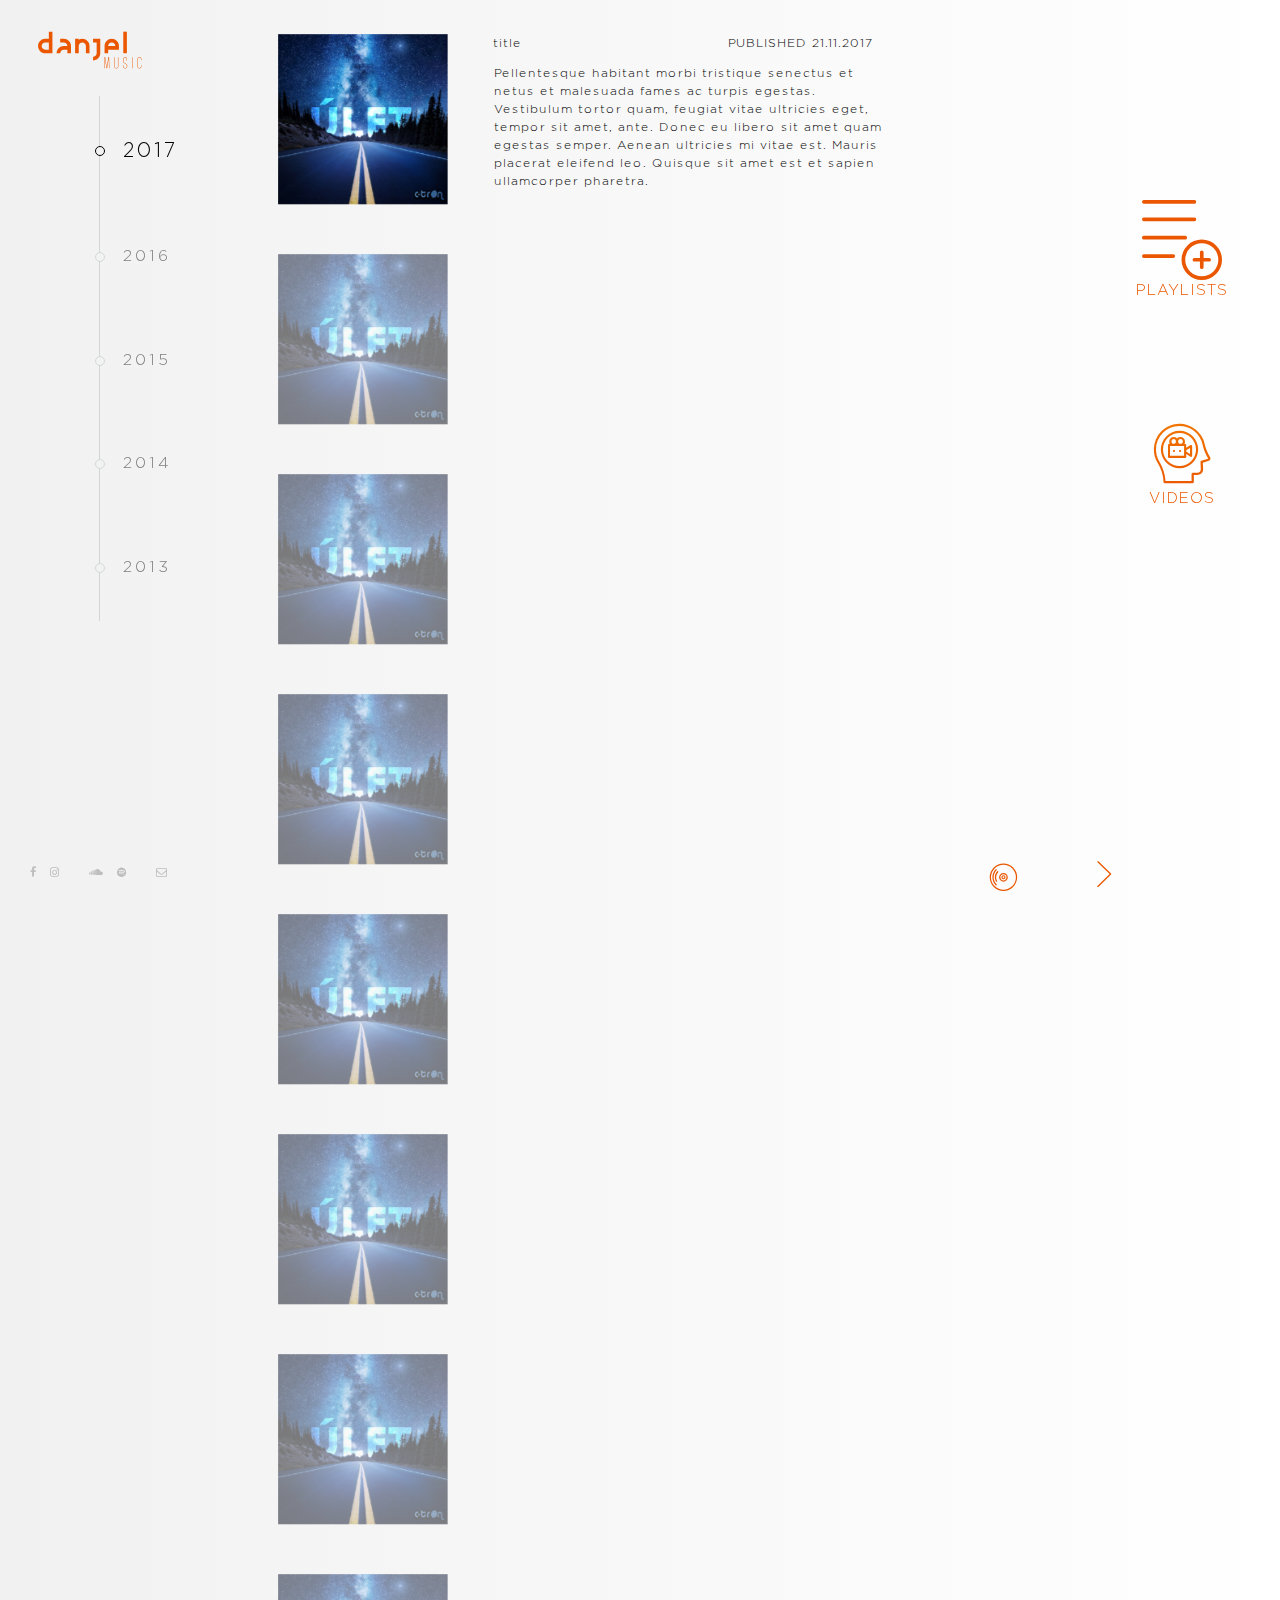
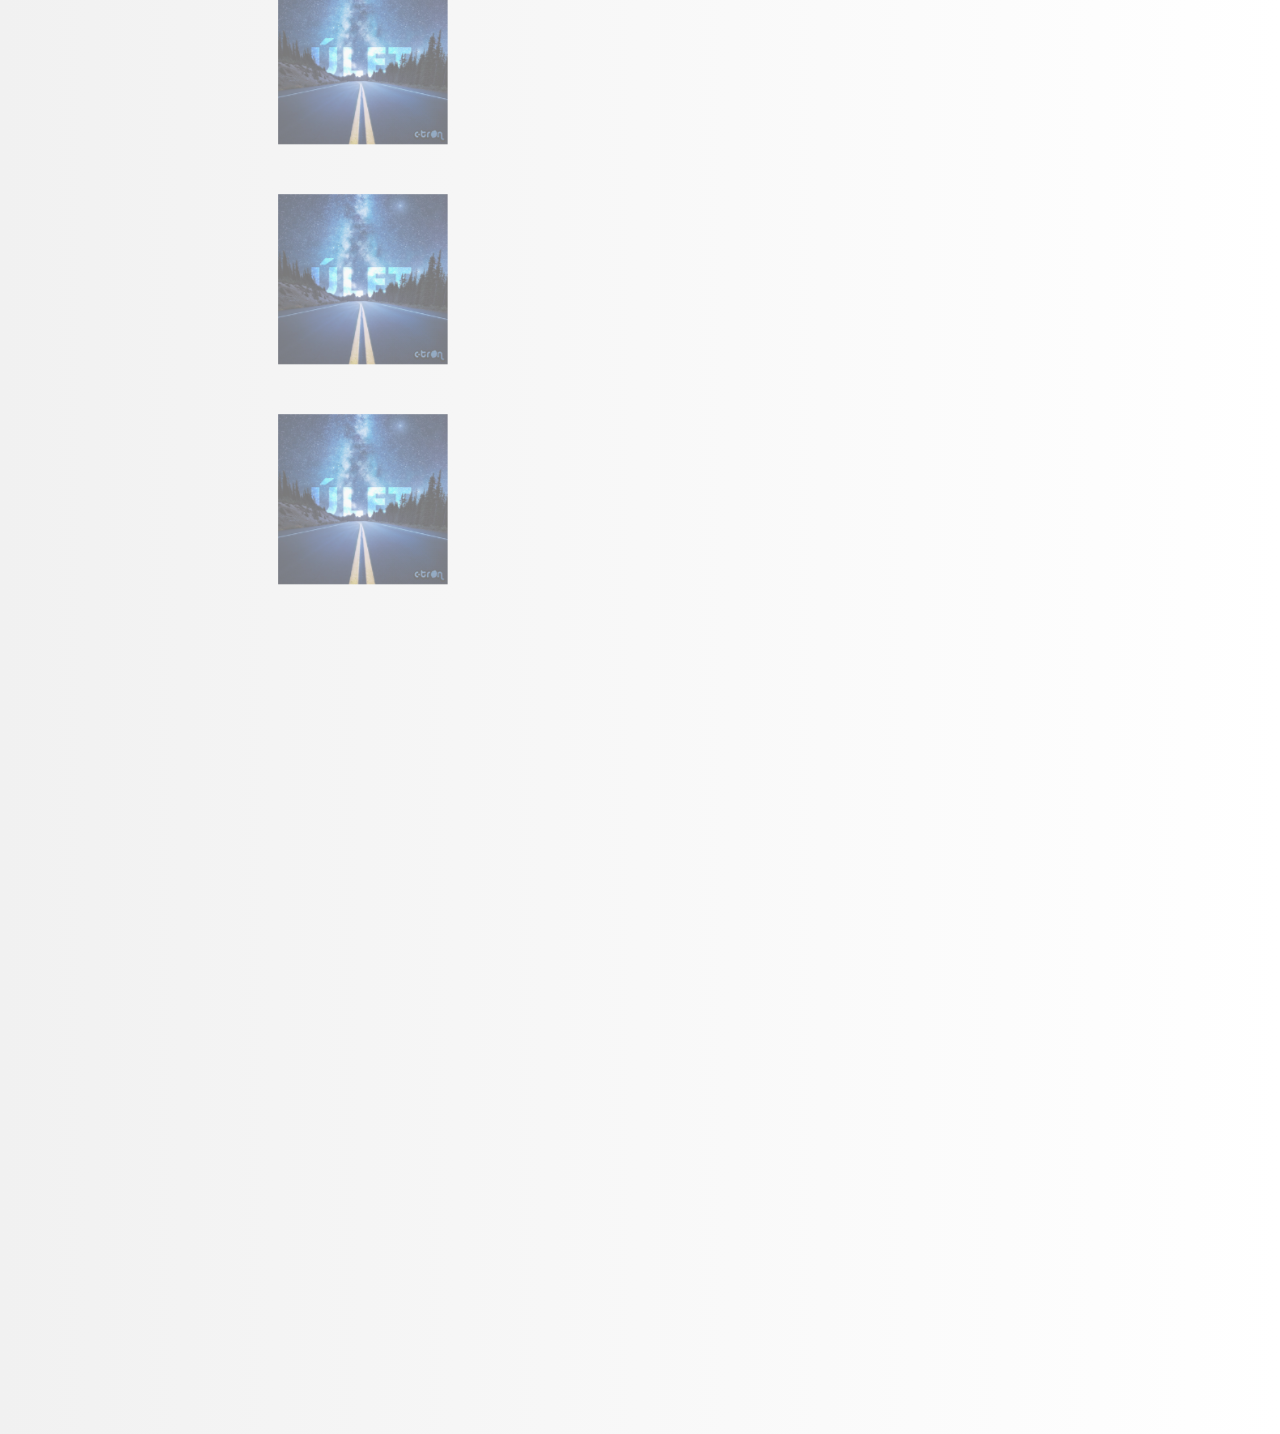
==== index.html @ 7808e1d3 "44. added the 'when you click on text in modal form it select the textArea' to all of the websites m" ====
<html>
<head>
	<meta http-equiv="content-type" content="text/html; charset=utf-8" />
    <title>Danjel</title>
     <!-- Latest compiled and minified CSS -->
    <link rel="stylesheet" href="https://maxcdn.bootstrapcdn.com/bootstrap/3.3.7/css/bootstrap.min.css">

    <!-- Latest compiled JavaScript -->
	<link rel="stylesheet" href="https://jqueryui.com/resources/demos/style.css">
	<link rel="stylesheet" href="client/css/font-awesome-4.7.0/css/font-awesome.min.css">
 	<link rel="stylesheet" href="https://www.w3schools.com/w3css/4/w3.css"> 

	<link rel="stylesheet" href="client/css/style.css">

	
</head>
<body>

  <div class="col-md-2 ">
	  <div class="leftSection">
	  <a href="music_intro.html">
<svg class="logo" version="1.1" id="Layer_1" xmlns="http://www.w3.org/2000/svg" xmlns:xlink="http://www.w3.org/1999/xlink" x="0px" y="0px"
	 viewBox="0 0 630.22 286.75" style="enable-background:new 0 0 630.22 286.75;" xml:space="preserve">
	 <g>
		<path d="M412.6,247.27l-2.04-51.35l-7.92,51.35h-3.43l-7.67-51.35l-1.96,51.35h-2.29l2.29-57.23h3.18l8.16,53.64l8.33-53.64h3.43
			l2.2,57.23H412.6z"/>
	</g>
	<g>
		<path d="M460.36,236.49c0,5.8-3.35,11.43-10.37,11.43c-6.45,0-10.37-5.14-10.37-11.51v-46.29h2.29v46.29
			c0,4.57,2.37,9.39,8.08,9.39c5.96,0,8.16-4.24,8.16-9.31v-46.37h2.2V236.49z"/>
	</g>
	<g>
		<path d="M485.1,236.41v-4.9h2.2v4.9c-0.16,4.9,2.61,9.39,8.33,9.39c5.39,0,8.08-4,8.08-9.23c0-1.63,0-1.96,0-4
			c0-4.73-4.57-6.53-9.23-9.14c-4.65-2.61-9.31-5.63-9.39-10.69c0-2.61,0-8.74,0-11.84c0-6.29,3.18-11.18,9.8-11.18
			c6.04,0,9.47,4.74,9.47,11.02v6.78h-2.2v-6.69c0-4.9-2.04-8.9-7.27-8.9c-4.41,0-7.51,2.94-7.51,8.98c0,3.02,0,9.06,0,11.67
			c0.24,4.57,3.84,6.53,7.84,8.82c5.06,2.86,10.69,5.47,10.69,10.86v4.33c0,6.12-3.27,11.35-10.29,11.35
			C489.42,247.92,485.01,243.35,485.1,236.41z"/>
	</g>
	<g>
		<path d="M530.49,247.27v-57.15h2.29v57.15H530.49z"/>
	</g>
	<g>
		<path d="M557.75,236.33c0,0.57,0-9.63,0-34.94c0-6.37,4.08-11.59,10.45-11.59c6.29,0,10.37,5.14,10.37,11.51v4.57h-2.12
			l-0.08-4.49c0-4.98-2.69-9.39-8-9.39c-4.9,0-8.33,3.51-8.33,9.39c0,2.61,0,2.69,0,34.94c0,4.65,2.78,9.31,8.33,9.31
			c5.47,0,8-4.33,8-9.23v-4.16h2.2v4.16c0,5.63-3.18,11.43-10.2,11.43C561.67,247.84,557.75,242.69,557.75,236.33z"/>
	</g>
</g>
<path d="M86.02,170.1c-10.25,0-18.91-3.54-25.99-10.63c-7.18-7.18-10.77-15.89-10.77-26.14c0-10.15,3.54-18.76,10.63-25.85
	c7.18-7.27,15.89-10.91,26.14-10.91h18.38V59.8h18.38V170.1H86.02z M104.4,151.72v-36.76H86.02c-5.08,0-9.43,1.82-13.07,5.46
	c-3.54,3.64-5.31,7.95-5.31,12.92c0,5.08,1.77,9.43,5.31,13.07c3.64,3.54,7.99,5.31,13.07,5.31H104.4z"/>
<path d="M144.1,170.1c0-10.15,3.59-18.81,10.77-25.99c7.08-7.18,15.75-10.77,25.99-10.77h18.38c0-4.98-1.82-9.29-5.46-12.92
	c-3.64-3.64-7.95-5.46-12.92-5.46h-18.38V96.57h18.38c10.15,0,18.81,3.64,25.99,10.91c7.18,7.09,10.77,15.7,10.77,25.85v36.76
	h-18.38v-18.38h-18.38c-5.08,0-9.43,1.82-13.07,5.46c-3.54,3.64-5.31,7.95-5.31,12.92H144.1z"/>
<path d="M238.96,170.1V96.57h18.38v4.88c5.46-3.25,11.58-4.88,18.38-4.88c10.15,0,18.81,3.64,25.99,10.91
	c7.18,7.09,10.77,15.7,10.77,25.85v36.76H294.1v-36.76c0-4.98-1.82-9.29-5.46-12.92c-3.64-3.64-7.95-5.46-12.92-5.46
	c-5.08,0-9.43,1.82-13.07,5.46c-3.54,3.64-5.31,7.95-5.31,12.92v36.76H238.96z"/>
<path d="M330.87,188.48c4.98,0,9.29-1.82,12.92-5.46c3.64-3.64,5.46-7.95,5.46-12.92v-55.15h-18.38V96.57h36.76v73.53
	c0,10.15-3.64,18.81-10.91,25.99c-7.09,7.18-15.7,10.77-25.85,10.77V188.48z"/>
<path d="M389.67,170.1v-36.76c0-10.15,3.59-18.81,10.77-25.99c7.08-7.18,15.75-10.77,25.99-10.77c10.15,0,18.81,3.64,25.99,10.91
	c7.18,7.09,10.77,15.7,10.77,25.85v18.38h-55.15v18.38H389.67z M444.82,133.33c0-4.98-1.82-9.29-5.46-12.92
	c-3.64-3.64-7.95-5.46-12.92-5.46c-5.08,0-9.43,1.82-13.07,5.46c-3.54,3.64-5.31,7.95-5.31,12.92H444.82z"/>
<path d="M485.52,170.1V59.8h18.38V170.1H485.52z"/>
 
</svg>
</a>


  <ul class="timeline">
	
    <li class="timeline-inverted">
      	<div class="tl-circ selectedYearTimeline"></div>
        <div class="tl-heading">
          	<h3 class="selectedYearTimeline">2017</h3>
        </div>
	</li>

	<li class="timeline-inverted">
      	<div class="tl-circ"></div>
        <div class="tl-heading">
          	<h3>2016</h3>
        </div>
	</li>

	<li class="timeline-inverted">
      	<div class="tl-circ"></div>
        <div class="tl-heading">
          	<h3>2015</h3>
        </div>
	</li>

	<li class="timeline-inverted">
      	<div class="tl-circ"></div>
        <div class="tl-heading">
          	<h3>2014</h3>
        </div>
	</li>

	<li class="timeline-inverted lastTimeline">
      	<div class="tl-circ"></div>
        <div class="tl-heading">
          	<h3>2013</h3>
        </div>
	</li>
</div>

</div>

                          
		
<div class="col-md-8 testingDiv">
	<div class="playlist col-md-12">
		<div class="col-md-2 parent">			
			<div class="child">
				<img class="playlistImg" src="client\css\img\img1.png">
			</div>
		</div>
		<div class="col-md-6 playlistTxt">
			<div class="description">
			<div class=" col-md-6 ">
				<p class="description">title</p>
			</div>
			<div class="date col-md-4 ">
				<p class="description">PUBLISHED 21.11.2017</p>
			</div>
			<div class="col-md-12 about">
				<div  >
					<div class="">
						<p class="description">Pellentesque habitant morbi tristique senectus et netus et malesuada fames ac turpis egestas. Vestibulum tortor quam, feugiat vitae
						ultricies eget, tempor sit amet, ante. Donec eu libero sit amet quam egestas semper. Aenean ultricies mi vitae est. Mauris placerat eleifend leo. Quisque sit amet est et sapien ullamcorper pharetra.
						<iframe id="embed" src="https://open.spotify.com/embed?uri=spotify:user:1164182280:playlist:6N2LvTjVoRi9e1S8OyyUaE&theme=white"width="300"height="380"frameborder="0" allowtransparency="true"></iframe>
				
					</p>
					</div>
				</div>
			</div>
			</div>
		</div>
	</div>

	<div class="playlist col-md-12">
		<div class="col-md-2 parent">
			<div class="child">
				<img class="playlistImg" src="client\css\img\img1.png">
			</div>
		</div>
		<div class="col-md-6 playlistTxt">
			<div class="description">
			<div class=" col-md-6 ">
				<p class="description">title</p>
			</div>
			<div class="date col-md-4 ">
				<p class="description">PUBLISHED 21.11.2017</p>
			</div>
			<div class="col-md-12 about">
				<div  >
					<div class="">
						<p class="description">Pellentesque habitant morbi tristique senectus et netus et malesuada fames ac turpis egestas. Vestibulum tortor quam, feugiat vitae
						ultricies eget, tempor sit amet, ante. Donec eu libero sit amet quam egestas semper. Aenean ultricies mi vitae est. Mauris placerat eleifend leo. Quisque sit amet est et sapien ullamcorper pharetra.</p>
						<iframe src="https://open.spotify.com/embed?uri=spotify:user:1164182280:playlist:6N2LvTjVoRi9e1S8OyyUaE&theme=white"width="300"height="380"frameborder="0" allowtransparency="true"></iframe>
					</div>
				</div>
			</div>
			</div>
		</div>
	</div>

	<div class="playlist col-md-12">
		<div class="col-md-2 parent">
			<div class="child">
				<img class="playlistImg" src="client\css\img\img1.png">
			</div>
		</div>
		<div class="col-md-6 playlistTxt">
			<div class="description">
			<div class=" col-md-6 ">
				<p class="description">title</p>
			</div>
			<div class="date col-md-4 ">
				<p class="description">PUBLISHED 21.11.2017</p>
			</div>
			<div class="col-md-12 about">
				<div  >
					<div class="">
						<p class="description">Pellentesque habitant morbi tristique senectus et netus et malesuada fames ac turpis egestas. Vestibulum tortor quam, feugiat vitae
						ultricies eget, tempor sit amet, ante. Donec eu libero sit amet quam egestas semper. Aenean ultricies mi vitae est. Mauris placerat eleifend leo. Quisque sit amet est et sapien ullamcorper pharetra.</p>
						<iframe src="https://open.spotify.com/embed?uri=spotify:user:1164182280:playlist:6N2LvTjVoRi9e1S8OyyUaE&theme=white"width="300"height="380"frameborder="0" allowtransparency="true"></iframe>
					</div>
				</div>
			</div>
			</div>
		</div>
	</div>

	<div class="playlist col-md-12">
		<div class="col-md-2 parent">
			<div class="child">
				<img class="playlistImg" src="client\css\img\img1.png">
			</div>
		</div>
		<div class="col-md-6 playlistTxt">
			<div class="description">
			<div class=" col-md-6 ">
				<p class="description">title</p>
			</div>
			<div class="date col-md-4 ">
				<p class="description">PUBLISHED 21.11.2017</p>
			</div>
			<div class="col-md-12 about">
				<div  >
					<div class="">
						<p class="description">Pellentesque habitant morbi tristique senectus et netus et malesuada fames ac turpis egestas. Vestibulum tortor quam, feugiat vitae
						ultricies eget, tempor sit amet, ante. Donec eu libero sit amet quam egestas semper. Aenean ultricies mi vitae est. Mauris placerat eleifend leo. Quisque sit amet est et sapien ullamcorper pharetra.</p>
						<iframe src="https://open.spotify.com/embed?uri=spotify:user:1164182280:playlist:6N2LvTjVoRi9e1S8OyyUaE&theme=white"width="300"height="380"frameborder="0" allowtransparency="true"></iframe>
					</div>
				</div>
			</div>
			</div>
		</div>
	</div>

	<div class="playlist col-md-12">
		<div class="col-md-2 parent">
			<div class="child">
				<img class="playlistImg" src="client\css\img\img1.png">
			</div>
		</div>
		<div class="col-md-6 playlistTxt">
			<div class="description">
			<div class=" col-md-6 ">
				<p class="description">title</p>
			</div>
			<div class="date col-md-4 ">
				<p class="description">PUBLISHED 21.11.2017</p>
			</div>
			<div class="col-md-12 about">
				<div  >
					<div class="">
						<p class="description">Pellentesque habitant morbi tristique senectus et netus et malesuada fames ac turpis egestas. Vestibulum tortor quam, feugiat vitae
						ultricies eget, tempor sit amet, ante. Donec eu libero sit amet quam egestas semper. Aenean ultricies mi vitae est. Mauris placerat eleifend leo. Quisque sit amet est et sapien ullamcorper pharetra.</p>
						<iframe src="https://open.spotify.com/embed?uri=spotify:user:1164182280:playlist:6N2LvTjVoRi9e1S8OyyUaE&theme=white"width="300"height="380"frameborder="0" allowtransparency="true"></iframe>
					</div>
				</div>
			</div>
			</div>
		</div>
	</div>

	<div class="playlist col-md-12">
		<div class="col-md-2 parent">
			<div class="child">
				<img class="playlistImg" src="client\css\img\img1.png">
			</div>
		</div>
		<div class="col-md-6 playlistTxt">
			<div class="description">
			<div class=" col-md-6 ">
				<p class="description">title</p>
			</div>
			<div class="date col-md-4 ">
				<p class="description">PUBLISHED 21.11.2017</p>
			</div>
			<div class="col-md-12 about">
				<div  >
					<div class="">
						<p class="description">Pellentesque habitant morbi tristique senectus et netus et malesuada fames ac turpis egestas. Vestibulum tortor quam, feugiat vitae
						ultricies eget, tempor sit amet, ante. Donec eu libero sit amet quam egestas semper. Aenean ultricies mi vitae est. Mauris placerat eleifend leo. Quisque sit amet est et sapien ullamcorper pharetra.</p>
						<iframe src="https://open.spotify.com/embed?uri=spotify:user:1164182280:playlist:6N2LvTjVoRi9e1S8OyyUaE&theme=white"width="300"height="380"frameborder="0" allowtransparency="true"></iframe>
					</div>
				</div>
			</div>
			</div>
		</div>
	</div>

	<div class="playlist col-md-12">
		<div class="col-md-2 parent">
			<div class="child">
				<img class="playlistImg" src="client\css\img\img1.png">
			</div>
		</div>
		<div class="col-md-6 playlistTxt">
			<div class="description">
			<div class=" col-md-6 ">
				<p class="description">title</p>
			</div>
			<div class="date col-md-4 ">
				<p class="description">PUBLISHED 21.11.2017</p>
			</div>
			<div class="col-md-12 about">
				<div  >
					<div class="">
						<p class="description">Pellentesque habitant morbi tristique senectus et netus et malesuada fames ac turpis egestas. Vestibulum tortor quam, feugiat vitae
						ultricies eget, tempor sit amet, ante. Donec eu libero sit amet quam egestas semper. Aenean ultricies mi vitae est. Mauris placerat eleifend leo. Quisque sit amet est et sapien ullamcorper pharetra.</p>
						<iframe src="https://open.spotify.com/embed?uri=spotify:user:1164182280:playlist:6N2LvTjVoRi9e1S8OyyUaE&theme=white"width="300"height="380"frameborder="0" allowtransparency="true"></iframe>
					</div>
				</div>
			</div>
			</div>
		</div>
	</div>

	<div class="playlist col-md-12">
		<div class="col-md-2 parent">
			<div class="child">
				<img class="playlistImg" src="client\css\img\img1.png">
			</div>
		</div>
		<div class="col-md-6 playlistTxt">
			<div class="description">
			<div class=" col-md-6 ">
				<p class="description">title</p>
			</div>
			<div class="date col-md-4 ">
				<p class="description">PUBLISHED 21.11.2017</p>
			</div>
			<div class="col-md-12 about">
				<div  >
					<div class="">
						<p class="description">Pellentesque habitant morbi tristique senectus et netus et malesuada fames ac turpis egestas. Vestibulum tortor quam, feugiat vitae
						ultricies eget, tempor sit amet, ante. Donec eu libero sit amet quam egestas semper. Aenean ultricies mi vitae est. Mauris placerat eleifend leo. Quisque sit amet est et sapien ullamcorper pharetra.</p>
						<iframe src="https://open.spotify.com/embed?uri=spotify:user:1164182280:playlist:6N2LvTjVoRi9e1S8OyyUaE&theme=white"width="300"height="380"frameborder="0" allowtransparency="true"></iframe>
					</div>
				</div>
			</div>
			</div>
		</div>
	</div>

	<div class="playlist col-md-12">
		<div class="col-md-2 parent">
			<div class="child">
				<img class="playlistImg" src="client\css\img\img1.png">
			</div>
		</div>
		<div class="col-md-6 playlistTxt">
			<div class="description">
			<div class=" col-md-6 ">
				<p class="description">title</p>
			</div>
			<div class="date col-md-4 ">
				<p class="description">PUBLISHED 21.11.2017</p>
			</div>
			<div class="col-md-12 about">
				<div  >
					<div class="">
						<p class="description">Pellentesque habitant morbi tristique senectus et netus et malesuada fames ac turpis egestas. Vestibulum tortor quam, feugiat vitae
						ultricies eget, tempor sit amet, ante. Donec eu libero sit amet quam egestas semper. Aenean ultricies mi vitae est. Mauris placerat eleifend leo. Quisque sit amet est et sapien ullamcorper pharetra.</p>
						<iframe src="https://open.spotify.com/embed?uri=spotify:user:1164182280:playlist:6N2LvTjVoRi9e1S8OyyUaE&theme=white"width="300"height="380"frameborder="0" allowtransparency="true"></iframe>
					</div>
				</div>
			</div>
			</div>
		</div>
	</div>

	<div class="playlist col-md-12">
		<div class="col-md-2 parent">
			<div class="child">
				<img class="playlistImg" src="client\css\img\img1.png">
			</div>
		</div>
		<div class="col-md-6 playlistTxt">
			<div class="description">
			<div class=" col-md-6 ">
				<p class="description">title</p>
			</div>
			<div class="date col-md-4 ">
				<p class="description">PUBLISHED 21.11.2017</p>
			</div>
			<div class="col-md-12 about">
				<div  >
					<div class="">
						<p class="description">Pellentesque habitant morbi tristique senectus et netus et malesuada fames ac turpis egestas. Vestibulum tortor quam, feugiat vitae
						ultricies eget, tempor sit amet, ante. Donec eu libero sit amet quam egestas semper. Aenean ultricies mi vitae est. Mauris placerat eleifend leo. Quisque sit amet est et sapien ullamcorper pharetra.</p>
						<iframe src="https://open.spotify.com/embed?uri=spotify:user:1164182280:playlist:6N2LvTjVoRi9e1S8OyyUaE&theme=white"width="300"height="380"frameborder="0" allowtransparency="true"></iframe>
					</div>
				</div>
			</div>
			</div>
		</div>
	</div>
</div>

<!--
		<header>
	<nav>
		<ul>
			<li><a class="active" href="#home">Home</a></li>
			<li><a href="#about">About</a></li>
			<li><a href="#services">Services</a></li>
			<li><a href="#contact">Contact</a></li>
		</ul>
	</nav>
</header>


<div class="content">
	<section id="home">
		<h1 class="go-back"><a href="/sticky-header-change-navigation-active-class-on-page-scroll-with-jquery">Go back to Sticky Header: Change Navigation Active Class on Page Scroll with jQuery</a></h1>
	</section>
	<section id="about"></section>
	<section id="services"></section>
	<section id="contact"></section>
</div>
-->

	<div class="modal fade" id="myModal" role="dialog">
        <div class="modal-dialog">
            <!-- Modal content-->
            <div class="modal-content">
                <button type="button" class="close" data-dismiss="modal">&times;</button>				
                <div class="modal-body">
                    <form name="newYourPlaylistForm" id="newTaskForm" class="w3-container newYourPlaylistForm emailModalForm" method="post" ng-submit="addTask()">
                        <p>
                            <input placeholder="Your name" class="w3-input mainLoginInput" name="newTaskTitle" id="inputTitle" type="text" ng-model="newTask.title" required>
                        </p>
                        <p>     
                            <input placeholder="email address" class="w3-input mainLoginInput" name="newTaskDescription" id="inputDescription" type="text" ng-model="newTask.description" required>
                        </p>
                        <p class="whatKindOfPlaylistPara">
                            What is on your mind?
                        </p>
                        <p>
                            <textarea class="w3-input" name="newFormularDescription" cols="40" rows="3" required></textarea>                 
                        </p>
                        <div class="addAttachmentsDiv">
                            <label for="files" class="btn addAttachments"><span class="plus">+</span> Add attachments:<br><span>...images or files of anything you need to describe your idea</span></label>
                            <input id="files" style="visibility:hidden;" type="file">
						</div>
						<button class="w3-button w3-black w3-round-xxlarge wantMusic submitModalButton" onclick="w3_open()">
							Submit
						</button>
					</form>
                </div>
            </div>
        </div>
    </div>
</div>

<div class="col-md-2 ">


<div class="playlistLogoDivMusicIntro" style="position: fixed;">
  <span class="tooltiptext">choose me</span>
    <a href="index.html">
    <svg class="playlistLogoMusicIntro" id="Layer_1" data-name="Layer 1" xmlns="http://www.w3.org/2000/svg" viewBox="0 0 8.7 8.7"><defs><style>.cls-1{fill-rule:evenodd;}</style></defs><title>playlist</title><path d="M8.7,6.6a2.2,2.2,0,1,0,2.2,2.2A2.2,2.2,0,0,0,8.7,6.6h0Zm0,4a1.8,1.8,0,1,1,1.8-1.8,1.8,1.8,0,0,1-1.8,1.8h0Zm0,0" transform="translate(-2.2 -2.3)"/><path d="M9.5,8.6H8.9V8a0.2,0.2,0,1,0-.4,0V8.6H7.9a0.2,0.2,0,1,0,0,.4H8.5V9.6a0.2,0.2,0,0,0,.4,0V9H9.5a0.2,0.2,0,0,0,0-.4h0Zm0,0" transform="translate(-2.2 -2.3)"/><path class="cls-1" d="M2.4,2.7H7.9a0.2,0.2,0,1,0,0-.4H2.4a0.2,0.2,0,1,0,0,.4h0ZM6.9,6.2H2.4a0.2,0.2,0,0,0,0,.4H6.9a0.2,0.2,0,0,0,0-.4h0Zm1-2H2.4a0.2,0.2,0,1,0,0,.4H7.9a0.2,0.2,0,1,0,0-.4h0Zm-2.4,4H2.4a0.2,0.2,0,0,0,0,.4H5.6a0.2,0.2,0,0,0,0-.4h0Zm0,0" transform="translate(-2.2 -2.3)"/>
    </svg>
    <p class="pTest">PLAYLISTS</p>
    </a>
    
</div>

<div class="videoLogoDivMusicIntro" style="position: fixed; margin-top: 400px">
<p class="iconTest">
    &#xe900
</p>
    <p class="pTest">VIDEOS</p>



	</div>
<!--
<div class="col-md-12 playlistLogoDiv">
		
		<svg class="playlistLogo" id="Layer_1" data-name="Layer 1" xmlns="http://www.w3.org/2000/svg" viewBox="0 0 8.7 8.7"><defs><style>.cls-1{fill-rule:evenodd;}</style></defs><title>playlist</title><path d="M8.7,6.6a2.2,2.2,0,1,0,2.2,2.2A2.2,2.2,0,0,0,8.7,6.6h0Zm0,4a1.8,1.8,0,1,1,1.8-1.8,1.8,1.8,0,0,1-1.8,1.8h0Zm0,0" transform="translate(-2.2 -2.3)"/><path d="M9.5,8.6H8.9V8a0.2,0.2,0,1,0-.4,0V8.6H7.9a0.2,0.2,0,1,0,0,.4H8.5V9.6a0.2,0.2,0,0,0,.4,0V9H9.5a0.2,0.2,0,0,0,0-.4h0Zm0,0" transform="translate(-2.2 -2.3)"/><path class="cls-1" d="M2.4,2.7H7.9a0.2,0.2,0,1,0,0-.4H2.4a0.2,0.2,0,1,0,0,.4h0ZM6.9,6.2H2.4a0.2,0.2,0,0,0,0,.4H6.9a0.2,0.2,0,0,0,0-.4h0Zm1-2H2.4a0.2,0.2,0,1,0,0,.4H7.9a0.2,0.2,0,1,0,0-.4h0Zm-2.4,4H2.4a0.2,0.2,0,0,0,0,.4H5.6a0.2,0.2,0,0,0,0-.4h0Zm0,0" transform="translate(-2.2 -2.3)"/></svg>
</div>


<div class="col-md-12 videoLogoDiv">

<svg class="videoLogo" version="1.1" id="Layer_1" xmlns="http://www.w3.org/2000/svg" xmlns:xlink="http://www.w3.org/1999/xlink" x="0px" y="0px"
	 viewBox="0 0 130.7 128.9" style="enable-background:new 0 0 130.7 128.9;" xml:space="preserve">
<g>
	<g>
		<path d="M115.5,70.8l-0.5-0.9c-4.1-7-7.2-14.9-9.2-23.4c-2.3-10.1-8.1-19.2-16.2-25.6c-8.3-6.6-18.6-10.1-29.2-10
			c-12,0.2-23.4,4.9-31.9,13.5C20,32.9,15.2,44.2,15.1,56.3c-0.1,8.6,2.2,17.1,6.7,24.4c6.3,10.4,10,22,10.6,33.7l0.1,1.4
			c0.1,1.1,0.9,1.9,2,1.9h50.5c1.1,0,2-0.9,2-2v-12.9h5.9c2.8,0,5.4-1.1,7.3-3.1c1.9-2,2.9-4.6,2.9-7.4l-0.5-11.8l10.7-3.4
			c1.3-0.4,2.2-1.3,2.7-2.6C116.3,73.3,116.2,71.9,115.5,70.8L115.5,70.8z M112.1,73.1c0,0.1-0.1,0.2-0.2,0.2l-12.2,3.8
			c-0.9,0.3-1.4,1.1-1.4,2l0.6,13.3c0.1,1.7-0.6,3.3-1.7,4.5c-1.2,1.2-2.8,1.9-4.4,1.9h-7.9c-1.1,0-2,0.9-2,2v12.9H36.2
			c-0.7-12.2-4.5-24.3-11.1-35.1C21,71.9,18.9,64.2,19,56.3c0.1-11,4.5-21.3,12.3-29.1c7.8-7.8,18.1-12.2,29.1-12.3
			c9.7-0.1,19.1,3.1,26.7,9.1c7.4,5.9,12.7,14.2,14.8,23.4c2,8.9,5.3,17.1,9.6,24.5l0.5,0.9C112.1,72.9,112.1,73,112.1,73.1
			L112.1,73.1z M112.1,73.1"/>
	</g>
	<path d="M61.1,23.5c-18.5,0-33.6,15.1-33.6,33.6s15.1,33.6,33.6,33.6s33.6-15.1,33.6-33.6S79.6,23.5,61.1,23.5L61.1,23.5z
		 M61.1,86.7c-16.3,0-29.6-13.3-29.6-29.6c0-16.3,13.3-29.6,29.6-29.6c16.3,0,29.6,13.3,29.6,29.6C90.7,73.5,77.4,86.7,61.1,86.7
		L61.1,86.7z M61.1,86.7"/>
	<path d="M73,53.6v-5c0-1.1-0.9-2-2-2h-1.3c0.7-1.2,1.1-2.5,1.1-3.9c0-4.4-3.6-7.9-7.9-7.9c-2.4,0-4.5,1-5.9,2.7
		c-1.4-1.6-3.6-2.7-5.9-2.7c-4.4,0-7.9,3.5-7.9,7.9c0,1.4,0.4,2.8,1.1,3.9h-1.3c-1.1,0-2,0.9-2,2V70c0,1.1,0.9,2,2,2H71
		c1.1,0,2-0.9,2-2v-5l8.1,4.7c0.3,0.2,0.7,0.3,1,0.3c0.3,0,0.7-0.1,1-0.3c0.6-0.4,1-1,1-1.7V50.6c0-0.7-0.4-1.4-1-1.7
		c-0.6-0.4-1.4-0.4-2,0L73,53.6z M62.8,38.8c2.2,0,3.9,1.8,3.9,3.9c0,2.2-1.8,3.9-3.9,3.9s-3.9-1.8-3.9-3.9
		C58.8,40.5,60.6,38.8,62.8,38.8L62.8,38.8z M50.9,38.8c2.2,0,3.9,1.8,3.9,3.9c0,2.2-1.8,3.9-3.9,3.9c-2.2,0-3.9-1.8-3.9-3.9
		C47,40.5,48.8,38.8,50.9,38.8L50.9,38.8z M69,68H44.7V50.6H69V68z M80.1,64.6L73,60.4v-2.2l7.1-4.1V64.6z M80.1,64.6"/>
	<path d="M51.2,61.3c1.1,0,2-0.9,2-2c0-1.1-0.9-2-2-2c-1.1,0-2,0.9-2,2C49.2,60.4,50.1,61.3,51.2,61.3z M51.2,61.3"/>
	<path d="M62.5,61.3c1.1,0,2-0.9,2-2c0-1.1-0.9-2-2-2c-1.1,0-2,0.9-2,2C60.5,60.4,61.4,61.3,62.5,61.3z M62.5,61.3"/>
</g>

</svg>
<svg height="30" width="200">
  <text x="23" y="10" fill="red">Video</text>
  Sorry, your browser does not support inline SVG.
</svg>
	</div> 
-->

	</div>
<div class="footer navbar-fixed-bottom">
	
<div class="col-md-4" style="margin-right:150px" >
	<div class="socialMediaDivider">
        <a href="https://www.facebook.com/danjel.zone">
            <i class="fa fa-facebook" aria-hidden="true"></i>
        </a>
        <a href="https://www.instagram.com/danjel.zone/">
            <i class="fa fa-instagram" aria-hidden="true"></i>
        </a>
	</div>
	<div class="socialMediaDivider">
        <a href="https://soundcloud.com/danjelzone">
            <i class="fa fa-soundcloud" aria-hidden="true"></i>
        </a>
        <a href="https://open.spotify.com/user/danjel.zone">
            <i class="fa fa-spotify" aria-hidden="true"></i>
        </a>
	</div>
	<div class="socialMediaDivider email">	
        <button class="email" data-toggle="modal" data-target="#myModal">
            <i class="fa fa-envelope-o" aria-hidden="true"></i>
        </button>
	</div>
</div>

<div class="col-md-4 lil " ></div>



	<div class="vinyl col-md-1">
		<svg class="vinylLogo" version="1.1" id="Layer_1" xmlns="http://www.w3.org/2000/svg" xmlns:xlink="http://www.w3.org/1999/xlink" x="0px" y="0px"
		viewBox="0 0 127.5 125.8" style="enable-background:new 0 0 127.5 125.8;" xml:space="preserve">
	<g>
		<path d="M86.9,84.7"/>
		<path d="M41.2,41.1c-9.9,9.9-11.4,25.1-4.7,37l0,0c0.1,0.2,0.2,0.4,0.4,0.6c0.9,0.9,2.3,0.9,3.2,0.1c0.7-0.7,0.8-1.8,0.3-2.7l0,0
			c-5.7-10.3-4.4-23.3,4-31.7c0.9-0.9,0.8-2.3-0.1-3.2C43.4,40.3,42,40.2,41.2,41.1L41.2,41.1z M41.2,41.1"/>
		<path d="M35.4,34c-16,16-16,41.9,0,57.9c0.9,0.9,2.3,0.9,3.2,0c0.9-0.9,0.9-2.3,0-3.2c-14.2-14.2-14.2-37.2,0-51.4
			c0.9-0.9,0.9-2.3,0-3.2C37.8,33.1,36.3,33.1,35.4,34L35.4,34z M35.4,34"/>
		<path d="M74.9,74.2c6.2-6.2,6.2-16.3,0-22.5c-6.2-6.2-16.3-6.2-22.5,0c-6.2,6.2-6.2,16.3,0,22.5C58.6,80.4,68.7,80.4,74.9,74.2
			L74.9,74.2z M55.6,54.9c4.4-4.4,11.6-4.4,16.1,0c4.4,4.4,4.4,11.6,0,16.1c-4.4,4.4-11.6,4.4-16.1,0C51.2,66.5,51.2,59.3,55.6,54.9
			L55.6,54.9z M99,98.3c19.5-19.5,19.5-51.2,0-70.7C79.5,8,47.8,8,28.3,27.6c-19.5,19.5-19.5,51.2,0,70.7
			C47.8,117.8,79.5,117.8,99,98.3L99,98.3z M31.5,30.8C49.3,13,78,13,95.8,30.8c17.8,17.8,17.8,46.5,0,64.3
			c-17.8,17.8-46.5,17.8-64.3,0C13.8,77.3,13.8,48.5,31.5,30.8L31.5,30.8z M31.5,30.8"/>
	</g>
	<g>
		<g>
			<path d="M63.7,70.3c-4.1,0-7.4-3.3-7.4-7.4s3.3-7.4,7.4-7.4s7.4,3.3,7.4,7.4S67.7,70.3,63.7,70.3z M63.7,59.6
				c-1.8,0-3.3,1.5-3.3,3.3s1.5,3.3,3.3,3.3s3.3-1.5,3.3-3.3S65.5,59.6,63.7,59.6z"/>
		</g>
	</g>
	</svg>
	</div>
	<div class="arrow col-md-1">

	<svg class="arrow" version="1.1" id="Layer_1" xmlns="http://www.w3.org/2000/svg" xmlns:xlink="http://www.w3.org/1999/xlink" x="0px" y="0px"
		viewBox="0 0 1088.9 1109.1" style="enable-background:new 0 0 1088.9 1109.1;" xml:space="preserve">
	<g>
		<path d="M345.2,1055c-7,0-14-2.7-19.2-8.1c-10.3-10.6-10-27.5,0.6-37.8l475.2-460.2L330.5,89.5c-10.6-10.3-10.8-27.2-0.5-37.8
			c10.3-10.6,27.2-10.8,37.8-0.5l491,478.6c5.2,5,8.1,12,8.1,19.2c0,7.2-2.9,14.1-8.1,19.2l-495,479.4
			C358.6,1052.5,351.9,1055,345.2,1055z"/>
	</g>
	</svg>
	</div>
	</div>

    <!-- jQuery library -->
    <script src="https://ajax.googleapis.com/ajax/libs/jquery/3.2.1/jquery.min.js"></script>
    <script src="client/bower_components/jquery/dist/jquery.js"></script>
    <script src="client/bower_components/angular/angular.js"></script>
    <script src="client/bower_components/angular-route/angular-route.js"></script>
	<script src="client/bower_components/bootstrap/dist/js/bootstrap.js"></script>
    <script src="client/bower_components/scrollify/jquery.scrollify.js"></script>
	
    
</body>
</html>
<script>
	$(document).ready(function () {
		$(document).scrollTop(0);
		//$(document).on("scroll", onScroll);
		var currentDiv = $('.playlist')[0];
		var currentImg = $(currentDiv).find(".playlistImg");
		var totalHeight = 600;
		$(currentDiv).find("div.description")
			.css({
				// Set height to prevent instant jumpdown when max height is removed
				"height": $(currentDiv).find("div.description").height(),
				"max-height": 9999
			})
			.animate({
				"height": totalHeight
			}, 2000);
		$(currentImg).css('opacity', 1);
		$(currentDiv).find("p.description").removeClass("descriptionPara");
		$(currentDiv).find("p.description").addClass("descHighlited");
	});


	/*window.onclick = function(event) {
		if (!event.target.matches('.playlistImg') && !event.target.matches('#embed') && !event.target.matches('.descHighlited')) {
			$('.playlistImg').each(function () {
				$(".playlist").find(".playlistImg").css('opacity', 0.5);
				$(".playlist").find("div.description").css("height", 60);				
				$(".playlist").find("p.description").addClass("description");
				$(".playlist").find("p.description").removeClass("descHighlited");
				$(".playlist").find("iframe").css("visibility", "hidden");								
				$(this).closest(".playlist").find("div.description").stop( true, true ).animate();
				sectionScrolling = true;
			});
		}
		else {
			 sectionScrolling = false;
		}
	}*/

	$('.playlistImg').each(function () {
		$(this).click(function(e) {
			$('#test').css('opacity', 1);
			console.log($(this).closest(".playlist").find("div.description"));

			totalHeight = 600;
			$(this).closest(".playlist").find("div.description")
				.css({
					// Set height to prevent instant jumpdown when max height is removed
					"height": $(this).closest(".playlist").find("div.description").height(),
					"max-height": 9999
				})
				.animate({
					"height": totalHeight
				}, 2000);
			$(".playlist").find(".playlistImg").css('opacity', 0.5);
			$(".playlist").find("p.description").addClass("description");
			$(".playlist").find("p.description").removeClass("descHighlited");
			$(".playlist").find("div.description").css("height", 600);		
			$(".playlist").find("iframe").css("visibility", "hidden");									

			$(this).css('opacity', 1);		
			$(this).closest(".playlist").find("p.description").removeClass("descriptionPara");
			$(this).closest(".playlist").find("p.description").addClass("descHighlited");
			$(this).closest(".playlist").find("iframe").css("visibility", "visible");									
		});
	});

	// new scroll, the pleb scroll
	window.onscroll = function (e) {  
		var scrollValue = $(window).scrollTop();
		if (scrollValue <= 107) {
			divNumber = Math.floor(scrollValue / 100) + 1; 
		}
		else {
			scrollValue -= 107;
			divNumber = Math.floor(scrollValue / 220) + 2; 			
		}
		console.log("the scroll value =" + scrollValue + " and divNumber = " + divNumber);

		var i = 1;
		$('.playlist').each(function () {
					var currentDiv = $(this);
					var currentImg = $(currentDiv).find(".playlistImg");
					if (i == divNumber) {
						totalHeight = 600;
						if (!isNaN(i)){
							div = i;
						}
						$(this).closest(".playlist").find("div.description")
							.css({
								// Set height to prevent instant jumpdown when max height is removed
								"height": $(this).closest(".playlist").find("div.description").height(),
								"max-height": 9999
							})
							.animate({
								"height": totalHeight
							}, 2000);
						$(currentImg).css('opacity', 1);
						$(currentDiv).find("p.description").removeClass("descriptionPara");
						$(currentDiv).find("p.description").addClass("descHighlited");
						$(currentDiv).find("iframe").css("visibility", "visible");										
					}
					else{
						$(currentImg).css('opacity', 0.5);
						$(currentDiv).find("p.description").addClass("description");
						$(currentDiv).find("p.description").removeClass("descHighlited");
						$(currentDiv).find("div.description").css("height", 60);	
							//console.log("DOKOKOTOVA " + i + " " +$(currentDiv).find("inframe").visibility();						
						$(currentDiv).find("iframe").css("visibility", "hidden");				
						$(this).closest(".playlist").find("div.description").stop( true, true ).animate();
					}
					i++;
				});
		
	} 
	/*var sectionScrolling = true;


				var div = 0; // current div
	
		var scrollTimer, lastScrollFireTime = 0;
				var scrollPosition = 0;
		var scrollDirection = ""; 
		window.addEventListener('wheel', function(event){
			if(event.deltaY < 0){
				//console.log("LAMOOOOOO");
				scrollDirection = "up";
				if (scrollPosition >=0) {
					scrollPosition -=115;
				}
				else {
					scrollPosition = 0
				}
			}
			else {
				scrollDirection = "down";
				if (scrollPosition < document.body.scrollHeight){
					scrollPosition +=115;
				}		
				else {
					scrollPosition = document.body.scrollHeight - 600;
				}
				
			}
			
			console.log("DIV: " + div);
			if (sectionScrolling) {
				
				var i = 0;
				console.log(scrollPosition);
				$('.playlist').each(function () {
					var currentDiv = $(this);
					var currentImg = $(currentDiv).find(".playlistImg");
					if (currentImg.offset().top - 100 <= scrollPosition && currentImg.offset().top + currentImg.height() - 60 > scrollPosition) {
						totalHeight = 600;
						if (!isNaN(i)){
							div = i;
						}
						$(this).closest(".playlist").find("div.description")
							.css({
								// Set height to prevent instant jumpdown when max height is removed
								"height": $(this).closest(".playlist").find("div.description").height(),
								"max-height": 9999
							})
							.animate({
								"height": totalHeight
							}, 2000);
						$(currentImg).css('opacity', 1);
						$(currentDiv).find("p.description").removeClass("descriptionPara");
						$(currentDiv).find("p.description").addClass("descHighlited");
						$(currentDiv).find("iframe").css("visibility", "visible");										
					}
					else{
						$(currentImg).css('opacity', 0.5);
						$(currentDiv).find("p.description").addClass("description");
						$(currentDiv).find("p.description").removeClass("descHighlited");
						$(currentDiv).find("div.description").css("height", 60);	
							//console.log("DOKOKOTOVA " + i + " " +$(currentDiv).find("inframe").visibility();						
						$(currentDiv).find("iframe").css("visibility", "hidden");				
						$(this).closest(".playlist").find("div.description").stop( true, true ).animate();
					}
					i++;
				});
			}
		});*/

	$('.whatKindOfPlaylistPara').click(function () {
		$("[name=newFormularDescription]").focus();
	});
</script>
---- client/css/style.css ----
/*timeline css*/
body {
    background: -webkit-linear-gradient(left, #f1f1f1 , #ffffff); /* For Safari 5.1 to 6.0 */
    background: -o-linear-gradient(right, #f1f1f1 , #ffffff); /* For Opera 11.1 to 12.0 */
    background: -moz-linear-gradient(right, #f1f1f1 , #ffffff); /* For Firefox 3.6 to 15 */
    background: linear-gradient(to right, #f1f1f1 , #ffffff); /* Standard syntax (must be last) */
}

@font-face {
	font-family: 'Gotham-light';
	src: url('fonts/Gotham-light/GothamLight.eot');	
	src: local('fonts/Gotham-light/GothamLight'), url('fonts/Gotham-light/GothamLight.woff') format('woff'), url('fonts/Gotham-light/GothamLight.ttf') format('truetype');
}

@font-face {
	font-family: 'Gotham-bold';
	src: url('fonts/Gotham-bold/gothambold1.eot');
	src: local('fonts/Gotham-bold/gothambold1'), url('fonts/Gotham-bold/gothambold1.woff') format('woff'), url('fonts/Gotham-bold/gothambold1.ttf') format('truetype');
}

@font-face {
	font-family: 'Gotham-book';
	src: url('fonts/Gotham-book/GothamBook.eot');
	src: local('fonts/Gotham-book/GothamBook'), url('fonts/Gotham-book/GothamBook.woff') format('woff'), url('fonts/Gotham-book/GothamBook.ttf') format('truetype');
}

@font-face {
	font-family: 'testing';
	src: url('fonts/fonts/icomoon.eot');
	src: local('fonts/fonts/icomoon'), url('fonts/fonts/icomoon.woff') format('woff'), url('fonts/fonts/icomoon.tff') format('truetype');
}

img { border: 0; max-width: 100%; }

.page-header h1 {
  font-size: 3.26em;
  text-align: center;
  color: #efefef;
  text-shadow: 1px 1px 0 #000;
}

/** timeline box structure **/
.timeline {
  	list-style: none;
  	padding: 50px 0 0px;
	position: fixed;
	margin-left: 8px;
}

i {
	margin-right: 10px;
}

.timeline:before {
	top: 0;
	bottom: 0;
	position: absolute;
	content: " ";
	width: 1px;
	background-color: #d3d7d4;
	left: 50%;
	margin-left: -1.5px;
}

.tldate {
	display: block;
	width: 200px;
	background: #414141;
	border: 3px solid #212121;
	color: #ededed;
	margin: 0 auto;
	padding: 3px 0;
	font-weight: bold;
	text-align: center;
	-webkit-box-shadow: 0 0 11px rgba(0,0,0,0.35);
}

.timeline li {
  	position: relative;
	margin-bottom: 80px;
}

.timeline li:before, .timeline li:after {
  content: " ";
  display: table;
}
.timeline li:after {
  clear: both;
}
.timeline li:before, .timeline li:after {
  content: " ";
  display: table;
}

.lastTimeline {
	margin-bottom: 35px!important;
}

h3.selectedYearTimeline {
	font-size: 20px!important;
	color: black!important;
	margin-top: -6px!important;
}

div.selectedYearTimeline{
	border-color: black!important;
}

/** timeline panels **/
.timeline li .timeline-panel {
  width: 46%;
  float: left;
  background: #fff;
  border: 1px solid #d4d4d4;
  padding: 20px;
  position: relative;
  -webkit-border-radius: 8px;
  -moz-border-radius: 8px;
  border-radius: 8px;
  -webkit-box-shadow: 0 1px 6px rgba(0, 0, 0, 0.15);
  -moz-box-shadow: 0 1px 6px rgba(0, 0, 0, 0.15);
  box-shadow: 0 1px 6px rgba(0, 0, 0, 0.15);
}

/** panel arrows **/
.timeline li .timeline-panel:before {
  position: absolute;
  top: 26px;
  right: -15px;
  display: inline-block;
  border-top: 15px solid transparent;
  border-left: 15px solid #ccc;
  border-right: 0 solid #ccc;
  border-bottom: 15px solid transparent;
  content: " ";
}

.timeline li .timeline-panel:after {
  position: absolute;
  top: 27px;
  right: -14px;
  display: inline-block;
  border-top: 14px solid transparent;
  border-left: 14px solid #fff;
  border-right: 0 solid #fff;
  border-bottom: 14px solid transparent;
  content: " ";
}
.timeline li .timeline-panel.noarrow:before, .timeline li .timeline-panel.noarrow:after {
  top:0;
  right:0;
  display: none;
  border: 0;
}

.timeline li.timeline-inverted .timeline-panel {
  	float: right;
}

.timeline li.timeline-inverted .timeline-panel:before {
	border-left-width: 0;
	border-right-width: 15px;
	left: -15px;
	right: auto;
}

.timeline li.timeline-inverted .timeline-panel:after {
  border-left-width: 0;
  border-right-width: 14px;
  left: -14px;
  right: auto;
}


/** timeline circle icons **/
.timeline li .tl-circ {
	position: absolute;
	left: 50%;
	text-align: center;
	background: #F2F2F2;
	color: #fff;
	width: 10px;
	height: 10px;
	line-height: 35px;
	margin-left: -6px;
	border: 1px solid #D3D7D4;
	border-top-right-radius: 50%;
	border-top-left-radius: 50%;
	border-bottom-right-radius: 50%;
	border-bottom-left-radius: 50%;
	z-index: 99999;
}


/** timeline content **/

.tl-heading h3 {
  	color: grey;
  	padding-left: 100px;
  	margin-top: -4px;
	font-family: "Gotham-light";	  
	font-size: 16px;
}

.tl-body p, .tl-body ul {
  margin-bottom: 0;
}

.tl-body > p + p {
  margin-top: 5px;
}

/** media queries **/
@media (max-width: 991px) {
  .timeline li .timeline-panel {
    width: 44%;
  }
}

@media (max-width: 700px) {
  .page-header h1 { font-size: 1.8em; }
  
  ul.timeline:before {
    left: 40px;
  }
  
  .tldate { width: 140px; }

  ul.timeline li .timeline-panel {
    width: calc(100% - 90px);
    width: -moz-calc(100% - 90px);
    width: -webkit-calc(100% - 90px);
  }

  ul.timeline li .tl-circ {
    top: 22px;
    left: 22px;
    margin-left: 0;

  }
  ul.timeline > li > .tldate {
    margin: 0;
  }

  ul.timeline > li > .timeline-panel {
    float: right;
  }

  ul.timeline > li > .timeline-panel:before {
    border-left-width: 0;
    border-right-width: 15px;
    left: -15px;
    right: auto;
  }

  ul.timeline > li > .timeline-panel:after {
    border-left-width: 0;
    border-right-width: 14px;
    left: -14px;
    right: auto;
  }
}


/*my css*/

p {
  color: black;
}

.test {
	margin-top: 1800px;
}

.playlistImg {
	width: 100%!important;
	height: auto;
	opacity: 0.5;
	cursor: pointer;
}

.playlistTxt {
	height: 150px;
	width: 450px;
	font-family: "Gotham-light";
	letter-spacing: 1px;	
	font-size: 12px;
}

.date {
	width: 200px;
    text-align: right;
}

.col-md-12 {
	padding-left: 0px!important;
}

div.description {
	height:60px;
}

.description {
	max-height: 0px;
	height: 0px;
	overflow: hidden;
	text-overflow: ellipsis; 
	margin-bottom: 30px;
}

.descHighlited {
	max-height: 400px;
	overflow: visible;
	text-overflow: normal; 
}

.playlist {
	height: 220px;
}


.parent {
	height: 200px;
	width: 200px;
	margin-left: -50px;
}

.child {
  background-image: url("images/city.jpg");
  background-position: center;
  background-size: cover;
  transition: all .5s;
}

.child:hover {
  transform: scale(1.1);
}

.thumbnail {
	margin-bottom: 0px;
}

#test {
    opacity: 0;
    -webkit-transition: all 2s ease-in-out;
    -moz-transition: all 2s ease-in-out;
    -ms-transition: all 2s ease-in-out;
    -o-transition: all 2s ease-in-out;
    transition: all 2s ease-in-out;
}

.testingDiv {
	margin-top: 34px;
	padding-left: 100px;
	height: 3000px;
}


.logo {
	width: 150;
	height: 56.02px;
	margin-top: 20px;
}

svg {
  display: block;
  margin: 0 auto 20px;
  fill: #ea5700;
}

div.about {
	margin-left: 16px;
}

iframe {
	margin-left: 40px;
}

/*.description .read-more { 
  position: absolute; 
  bottom: 0; 
  left: 0;
  width: 100%; 
  text-align: center; 
  margin: 0; padding: 30px 0; 
	
   "transparent" only works here because == rgba(0,0,0,0) 
}*/

 /*test */

		html, body { margin: 0; padding: 0; width: 100%; height: 100%;}
		header {
			position: fixed;
            top: 0;
			width: 100%;
			height: 80px;
			background: #fff;
		}
		nav {
			width: 960px;
			height: 80px;
			margin: 0 auto;
		}
		nav ul {
			margin: 20px 0 0;
		}
		nav ul li {
			display: inline-block;
			margin: 0 30px 0 0;
		}
 
		a { color: #4D4D4D;  font-family: sans-serif; text-transform: uppercase; text-decoration: none;  }
		.active { color: #2dbccb; }
 
		.content {
			 width: 100%; height: 150px; 
			  margin-top: 80px;
			}
		.content > section { width: 100%; height: 100%; }
 
		#home { background: #2dbccb; }
		#about { background: #f6c362; }
		#services { background-color: #eb7e7f; }
		#contact { background-color: #415c71; }
		

/* Categories Website */

img.categories {
	width: 100%; 
	height: auto;
	margin-right: 50px;
	margin-bottom: 150px;
	margin-top: 30px;
	cursor: pointer;
		
}

.img-with-text {
	width: 160px;
	height: 160px;
}

.img-with-text2 {
	width: 90%;
	height: auto;
	text-align:center;
	
}

.img-with-text img {
	display:block;
	margin: 0!important;
}

div.categories {
	margin-top: 100px;
}

div.leftSection {
	margin-right: 30px;
	position: fixed;
}

p.descriptionCategories {
	margin-bottom: 30px;
	font-family: "Gotham-light";
	letter-spacing: 1px;	
	font-size: 12px;	
}





.img-with-text img {
    display: block;
	margin: 0 auto;
}

.playlistLogo {
	width: 60%!important;
	height: 60%;
	padding-top: 20px;
	margin-left: 30px;
	fill: white;
}

.videoLogo {
	width: 50%!important;
	max-height: 120px;
	margin-top: 50px;
	float:left;
	display: block;
	margin-bottom: 0px;
}

.videoLogoDiv {
	text-align:center;
	
}

.videoLogoDiv svg{
    display: block;
	
}


.playlistLogoDiv {
	width: 110px;
	height: 110px;
	margin-top: 160px;
	border-radius: 25px;
	 background: -webkit-linear-gradient(left, #ea5700 , #f17700); /* For Safari 5.1 to 6.0 */
    background: -o-linear-gradient(right, #ea5700 , #f17700); /* For Opera 11.1 to 12.0 */
    background: -moz-linear-gradient(right, #ea5700 , #f17700); /* For Firefox 3.6 to 15 */
    background: linear-gradient(to right, #ea5700 , #f17700); /* Standard syntax (must be last) */
}

h4.categories{
	font-family: "Gotham-light";
	
}

h3 {
	font-family: "Gotham-bold";	
	letter-spacing: 3px;	
}

svg.vinylLogo {
	width: auto;
	height: auto; 	
	max-width: 50%;
	bottom: 0;
}

svg.arrow {
	width: auto;
	height: auto; 
	max-width: 40%; 
	bottom: 0;
}

div.lil {
	height: auto;
	bottom: 0;
	margin-right: -50px;
}

div.arrow{
	max-width: 100px;
	height: auto;
}

div.vinyl {
	max-width: 100px;
	height: auto;
}

.childLogos {
  	transition: all .5s;
	padding-right: 0px;
	padding-left: 0px;
	width: 23%;
	margin-right: 56px;
	margin-bottom: 40px;
}

.childLogos:hover {
  opacity: 0.8;
}

.footer {
  bottom: 0;
  width: 100%;
  /* Set the fixed height of the footer here */
  height: 40px;
}

.divider {
	width: 10%;
	height: 100%;
	max-height: 800px;
}

/* Your playlist */

input {
	background: transparent;
	margin-bottom: 40px;
	font-family: "Gotham-light";
	color: #3c3c3c;
	letter-spacing: 1px;	
	font-size: 12px;						
}

.w3-container {
	padding: 0px 0px 0px 0px;
}

.yourPlaylistPara {
	color: #3c3c3c;
	font-family: "Gotham-light";
	font-size: 12px;
	padding-left: 7px;
}

h3 span {
	font-family: "Gotham-bold"!important;	
	color: #ed6c1e;	
}

.newYourPlaylistForm {
	margin-top: 50px;
}



.addAttachments {
	font-size: 15px;	
	text-align: left;
}

div.addAttachmentsDiv {
	margin-left: -6px;
}

label {
	font-family: "Gotham-light";	
	color: #3c3c3c;
	letter-spacing: 1px;		
}

label span {
	font-size: 12px;
	letter-spacing: 1px;		
}

h3.yourPlaylistHeader {
	font-family: "Gotham-book";	
	letter-spacing: 3px;
	padding-left: 7px;	
}

i {
	color: #bebebe;
}

.mainLoginInput::-webkit-input-placeholder {
	font-family: "Gotham-light";
	letter-spacing: 1px;			
}

.mainLoginInput:-ms-input-placeholder {
	font-family: "Gotham-light";	
	letter-spacing: 1px;	
}

.mainLoginInput:-moz-placeholder {
	font-family: "Gotham-light";
	letter-spacing: 1px;	
}

.mainLoginInput::-moz-placeholder {
	font-family: "Gotham-light";	
	letter-spacing: 1px;	
}

input placeholder {
	font-family: "Gotham-light";	
	color: #3c3c3c;	
	letter-spacing: 1px;		
}

p {
	letter-spacing: 1px;	
}

.whatKindOfPlaylistPara {
	font-size: 15px;
	color: #3c3c3c!important;	
	font-family: "Gotham-light";
	letter-spacing: 1px;
	padding-left: 7px;							
}

span.plus {
	font-size: 20px;
}

textarea {
	background: transparent;	
	resize: none;
	color: #3c3c3c;	
	font-family: "Gotham-light";
	letter-spacing: 1px;	
	font-size: 12px;			
}

/* music intro */

body.intro {
  background: red; /* For browsers that do not support gradients */
  background: -webkit-linear-gradient(left top, #dd5600, #fab700); /* For Safari 5.1 to 6.0 */
  background: -o-linear-gradient(bottom right, #dd5600, #fab700); /* For Opera 11.1 to 12.0 */
  background: -moz-linear-gradient(bottom right, #dd5600, #fab700); /* For Firefox 3.6 to 15 */
  background: linear-gradient(to bottom right, #dd5600, #fab700); /* Standard syntax */
}

.headphonesIcon {
	width: 100px;
	height: 100px;
	fill: white;
	margin-top: 250px;
}

button.wantMusic {
 	background: red; /* For browsers that do not support gradients */	
	background: -webkit-linear-gradient(left, #ea5700 , #f17700); /* For Safari 5.1 to 6.0 */
    background: -o-linear-gradient(right, #ea5700 , #f17700); /* For Opera 11.1 to 12.0 */
    background: -moz-linear-gradient(right, #ea5700 , #f17700); /* For Firefox 3.6 to 15 */
    background: linear-gradient(to right, #ea5700 , #f17700); /* Standard */
	color: white;
	font-family: "Gotham-bold";
	letter-spacing: 1px;
	font-size: 15px;

}

    .main-container {
      float: left;
      position: relative;
      left: 50%;
    }
    .fixer-container {
      float: left;
      position: relative;
      left: -50%;
	}
	
#mySidebar {
	left: -300px;
	display:block;
}

div.musicIntro {
	text-align: center;
	color: white!important;
	margin-top: -20px;
}

p.musicIntro {
	text-align: center;
	color: white!important;
	font-family: "Gotham-book";
	letter-spacing: 1px;
	font-size: 15px;
}

.theBiggie {
	width: 0;
	left: -300px;
	display: block;
	background: linear-gradient(90deg, white 50%, transparent 50%);
	border: none!Important;
}

* { margin: 0; padding: 0;}
/*
a { 
  position: absolute;
  top: 0;
  left: 0;
  height: 100vh;
  width: 100%;
  display: block;
}

a:first-child {
  -webkit-clip-path: polygon(0 0, 0 100vh, 100% 100vh);
  clip-path: polygon(0 0, 0 100vh, 100% 100vh);
  background: #d6d6d6;
}

a:last-child {
  -webkit-clip-path: polygon(0 0, 100% 0, 100% 100vh);
  clip-path: polygon(0 0, 0 100vh, 100% 100vh);
  background: #212121;
}*/

.dicksy {
    position: relative;
    display: inline-block;
    border-bottom: 1px dotted white;
}

.playlistLogoDivMusicIntro .tooltiptext {
    visibility: hidden;
    width: 120px;
    background-color: white;
    color: #ea5700;
    text-align: center;
    border-radius: 6px;
    padding: 13px 0;
    position: absolute;
    z-index: 1;
    top: 15px;
	left: 80%;
	z-index: 999;
	margin-left: 70px;
	visibility: visible;
	display: none;
	font-family: "Gotham-book";
	letter-spacing: 1px;
	font-size: 15px;
}


.playlistLogoDivMusicIntro .tooltiptext::after {
    content: "";
    position: absolute;
    top: 50%;
    right: 100%;
    margin-top: -5px;
    border-width: 5px;
    border-style: solid;
    border-color: transparent white transparent transparent;
}

.playlistLogoDivMusicIntro {
	height: 110px;
	border-radius: 25px;
	background: transparent;
    text-align: center;
	width: 200px!important;	
    position: relative;
	margin-top: 200px;	
}

.playlistLogoMusicIntro {
	position: relative;
	width: 40%!important;
	height:auto;
}

.videoLogoDivMusicIntro {
	width: 200px!important;
	text-align: center;
	margin-top: 100px;
}

.videoLogoMusicIntro {
	position: relative;
	width: 40%!important;
	height: auto;
	
}

.pTest {
	font-family: "Gotham-light";
	color: #ea5700;
	margin-top: -20px;
}

.icon {
  display: inline-block;
  width: 1em;
  height: 1em;
  stroke-width: 0;
  stroke: currentColor;
  fill: currentColor;
}
.icon-video {
  width: 1.013671875em;
}

.iconTest {
	font-family: "testing";
	font-size: 72px;

	background: -webkit-gradient(linear, left top, left bottom, from(#f17700), to(#ea5700));
	-webkit-background-clip: text;
	-webkit-text-fill-color: transparent;
	display: initial;
}


div.socialMediaDivider {
	margin-right: -10px;
	min-height: 22.5px;
	float: left;
	position: relative;
	padding-right: 15px;
	padding-left: 15px;
}

div.email {
	margin-top: 7px; 
}

/* music_about.html */

div.musicAbout {
	margin-top: 300px;
}

button.musicAbout {
	float: right;
	font-family: "Gotham-light";
	display: none;
	width: 320px;
	height: 40px;
	font-size: 14px;
}

a:hover, a:visited, a:link, a:active
{
    text-decoration: none;
}

div.languages {
	font-family: "Gotham-light";
	font-size: 12px;
	text-align: center;
	margin-top: 20px;
	color: white;
}

span.selectedLanguage {
	border-bottom: solid white 1px;
}

div.languagesDefault {
	font-family: "Gotham-light";
	font-size: 12px;
	text-align: center;
	margin-top: 5px;
	color: #ea5700;
}

span.selectedLanguageDefault {
	border-bottom: solid #ea5700 1px;
}

i {
	font-size: 11px!important;
}

/* text typing animation from -*/

p.textTyping {
	text-align: justify;
	line-height: 160%;
}

button.email {
	border: none;
	background: transparent;
}

.modal {
  text-align: center;
}

@media screen and (min-width: 768px) { 
  .modal:before {
    display: inline-block;
    vertical-align: middle;
    content: " ";
    height: 100%;
  }
}

.modal-dialog {
  	display: inline-block;
  	text-align: left;
	vertical-align: middle;
	width: 720px
}

.modal-body {
	padding: 50px;
}

button.submitModalButton {
	margin-top: -40px;
}

button.close {
	padding: 20px;
}

.emailModalForm {
	margin-top: 20px!important;
	margin-bottom: 20px!important;
}
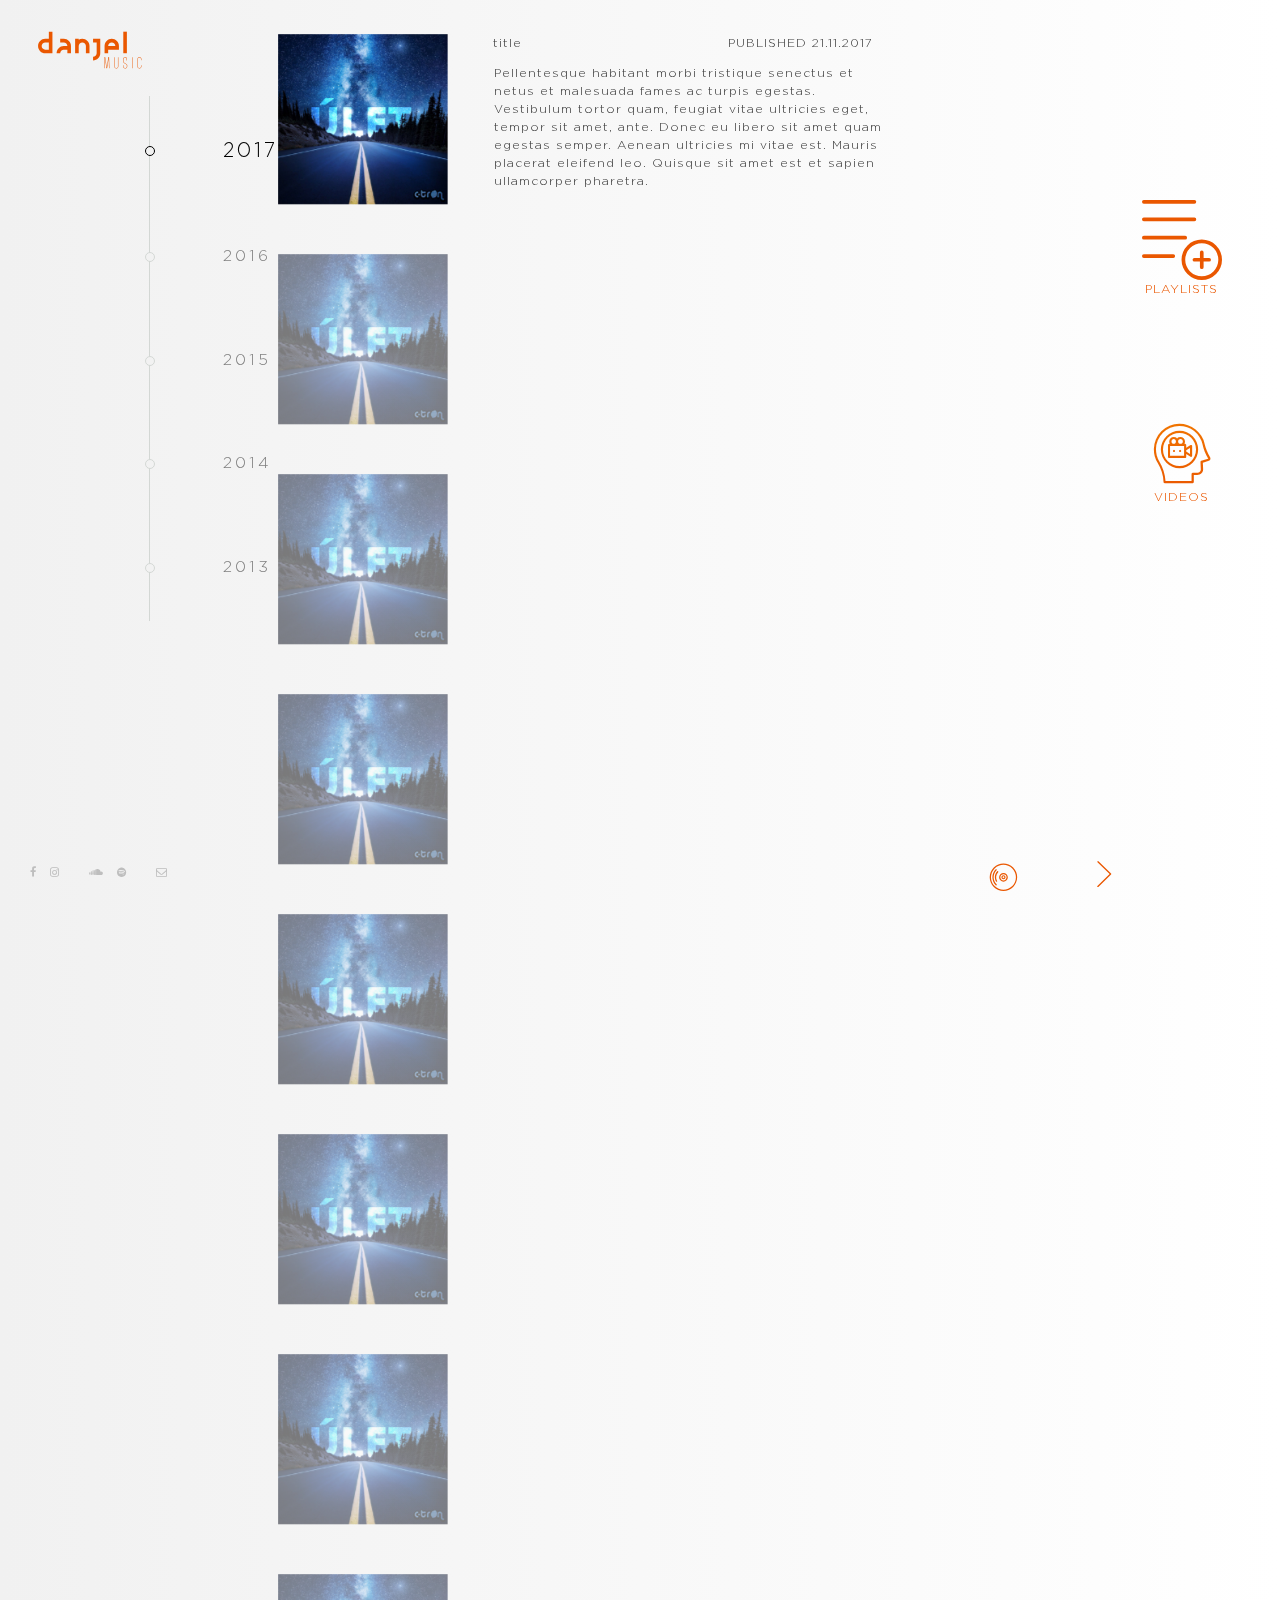
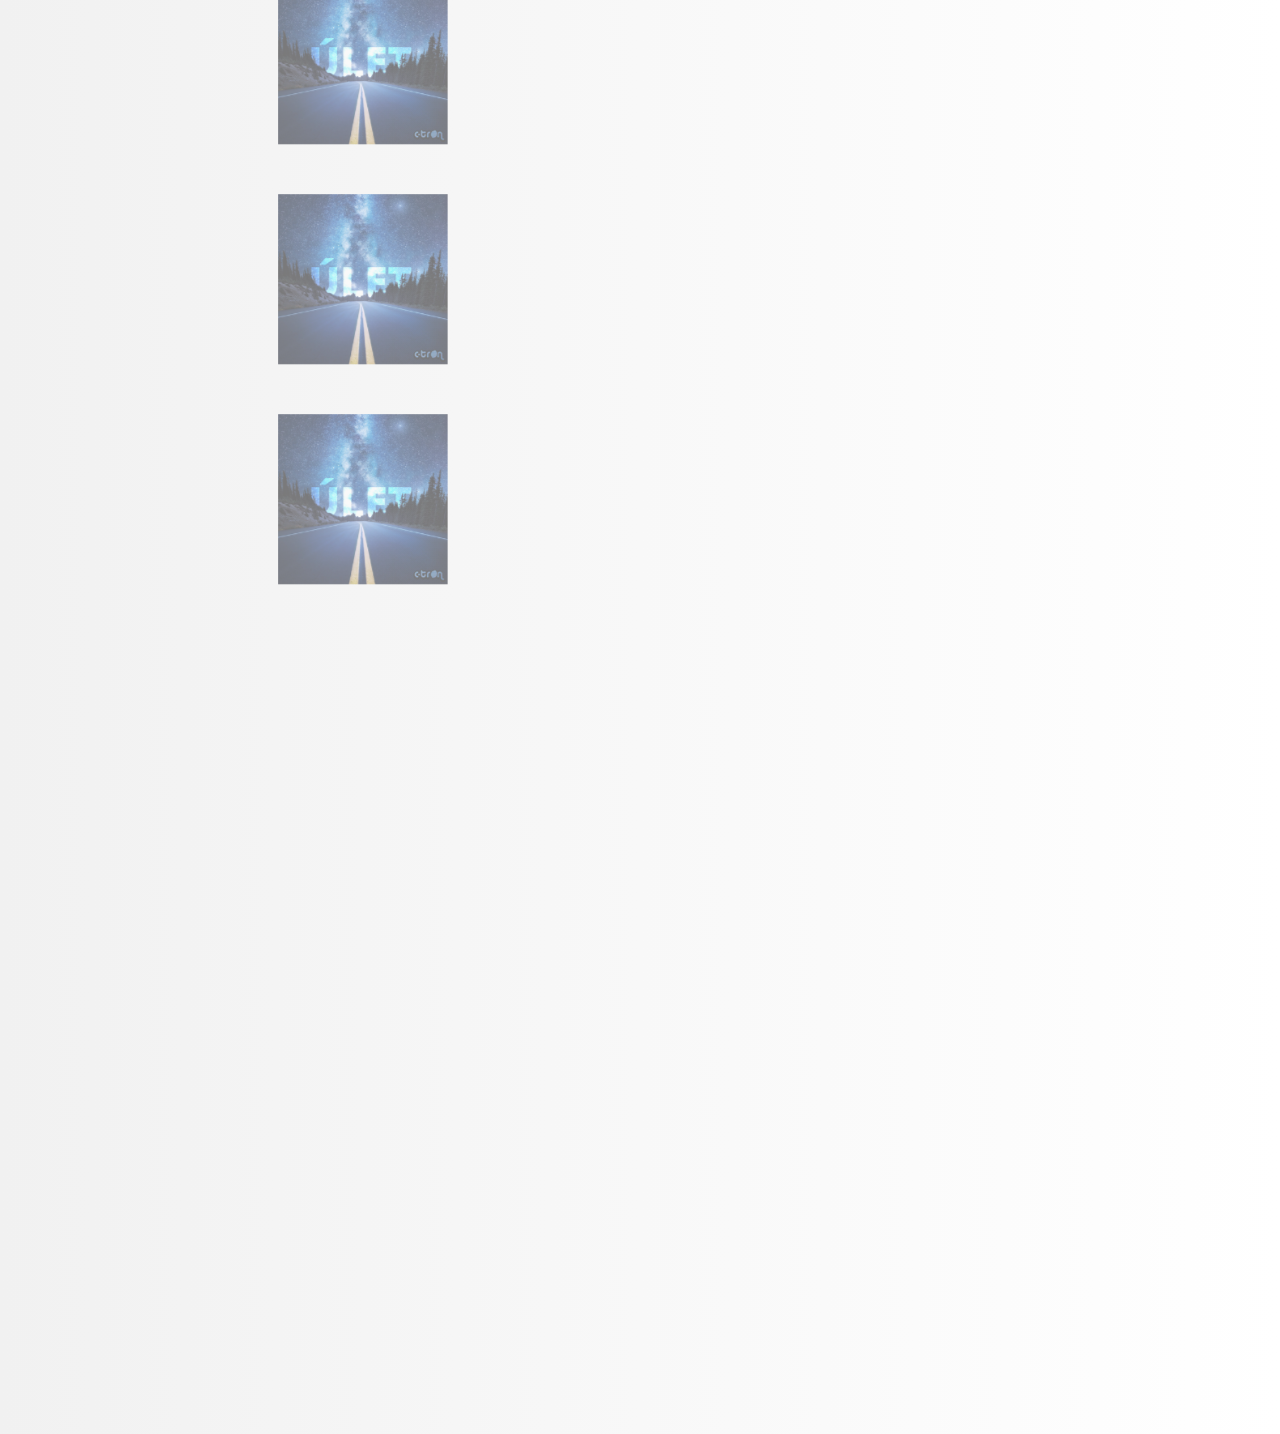
==== commit 2bd9c417: "48. added new website branding.html, it's still just a sketch" ====
--- a/index.html
+++ b/index.html
@@ -101,10 +101,12 @@
           	<h3>2013</h3>
         </div>
 	</li>
+	</ul>
 </div>
 
 </div>
 
+<div id="top_fade"></div>
                           
 		
 <div class="col-md-8 testingDiv">
@@ -127,259 +129,260 @@
 					<div class="">
 						<p class="description">Pellentesque habitant morbi tristique senectus et netus et malesuada fames ac turpis egestas. Vestibulum tortor quam, feugiat vitae
 						ultricies eget, tempor sit amet, ante. Donec eu libero sit amet quam egestas semper. Aenean ultricies mi vitae est. Mauris placerat eleifend leo. Quisque sit amet est et sapien ullamcorper pharetra.
-						<iframe id="embed" src="https://open.spotify.com/embed?uri=spotify:user:1164182280:playlist:6N2LvTjVoRi9e1S8OyyUaE&theme=white"width="300"height="380"frameborder="0" allowtransparency="true"></iframe>
-				
 					</p>
-					</div>
-				</div>
-			</div>
-			</div>
-		</div>
-	</div>
-
-	<div class="playlist col-md-12">
-		<div class="col-md-2 parent">
-			<div class="child">
-				<img class="playlistImg" src="client\css\img\img1.png">
-			</div>
-		</div>
-		<div class="col-md-6 playlistTxt">
-			<div class="description">
-			<div class=" col-md-6 ">
-				<p class="description">title</p>
-			</div>
-			<div class="date col-md-4 ">
-				<p class="description">PUBLISHED 21.11.2017</p>
-			</div>
-			<div class="col-md-12 about">
-				<div  >
-					<div class="">
-						<p class="description">Pellentesque habitant morbi tristique senectus et netus et malesuada fames ac turpis egestas. Vestibulum tortor quam, feugiat vitae
-						ultricies eget, tempor sit amet, ante. Donec eu libero sit amet quam egestas semper. Aenean ultricies mi vitae est. Mauris placerat eleifend leo. Quisque sit amet est et sapien ullamcorper pharetra.</p>
-						<iframe src="https://open.spotify.com/embed?uri=spotify:user:1164182280:playlist:6N2LvTjVoRi9e1S8OyyUaE&theme=white"width="300"height="380"frameborder="0" allowtransparency="true"></iframe>
-					</div>
-				</div>
-			</div>
-			</div>
-		</div>
-	</div>
-
-	<div class="playlist col-md-12">
-		<div class="col-md-2 parent">
-			<div class="child">
-				<img class="playlistImg" src="client\css\img\img1.png">
-			</div>
-		</div>
-		<div class="col-md-6 playlistTxt">
-			<div class="description">
-			<div class=" col-md-6 ">
-				<p class="description">title</p>
-			</div>
-			<div class="date col-md-4 ">
-				<p class="description">PUBLISHED 21.11.2017</p>
-			</div>
-			<div class="col-md-12 about">
-				<div  >
-					<div class="">
-						<p class="description">Pellentesque habitant morbi tristique senectus et netus et malesuada fames ac turpis egestas. Vestibulum tortor quam, feugiat vitae
-						ultricies eget, tempor sit amet, ante. Donec eu libero sit amet quam egestas semper. Aenean ultricies mi vitae est. Mauris placerat eleifend leo. Quisque sit amet est et sapien ullamcorper pharetra.</p>
-						<iframe src="https://open.spotify.com/embed?uri=spotify:user:1164182280:playlist:6N2LvTjVoRi9e1S8OyyUaE&theme=white"width="300"height="380"frameborder="0" allowtransparency="true"></iframe>
-					</div>
-				</div>
-			</div>
-			</div>
-		</div>
-	</div>
-
-	<div class="playlist col-md-12">
-		<div class="col-md-2 parent">
-			<div class="child">
-				<img class="playlistImg" src="client\css\img\img1.png">
-			</div>
-		</div>
-		<div class="col-md-6 playlistTxt">
-			<div class="description">
-			<div class=" col-md-6 ">
-				<p class="description">title</p>
-			</div>
-			<div class="date col-md-4 ">
-				<p class="description">PUBLISHED 21.11.2017</p>
-			</div>
-			<div class="col-md-12 about">
-				<div  >
-					<div class="">
-						<p class="description">Pellentesque habitant morbi tristique senectus et netus et malesuada fames ac turpis egestas. Vestibulum tortor quam, feugiat vitae
-						ultricies eget, tempor sit amet, ante. Donec eu libero sit amet quam egestas semper. Aenean ultricies mi vitae est. Mauris placerat eleifend leo. Quisque sit amet est et sapien ullamcorper pharetra.</p>
-						<iframe src="https://open.spotify.com/embed?uri=spotify:user:1164182280:playlist:6N2LvTjVoRi9e1S8OyyUaE&theme=white"width="300"height="380"frameborder="0" allowtransparency="true"></iframe>
-					</div>
-				</div>
-			</div>
-			</div>
-		</div>
-	</div>
-
-	<div class="playlist col-md-12">
-		<div class="col-md-2 parent">
-			<div class="child">
-				<img class="playlistImg" src="client\css\img\img1.png">
-			</div>
-		</div>
-		<div class="col-md-6 playlistTxt">
-			<div class="description">
-			<div class=" col-md-6 ">
-				<p class="description">title</p>
-			</div>
-			<div class="date col-md-4 ">
-				<p class="description">PUBLISHED 21.11.2017</p>
-			</div>
-			<div class="col-md-12 about">
-				<div  >
-					<div class="">
-						<p class="description">Pellentesque habitant morbi tristique senectus et netus et malesuada fames ac turpis egestas. Vestibulum tortor quam, feugiat vitae
-						ultricies eget, tempor sit amet, ante. Donec eu libero sit amet quam egestas semper. Aenean ultricies mi vitae est. Mauris placerat eleifend leo. Quisque sit amet est et sapien ullamcorper pharetra.</p>
-						<iframe src="https://open.spotify.com/embed?uri=spotify:user:1164182280:playlist:6N2LvTjVoRi9e1S8OyyUaE&theme=white"width="300"height="380"frameborder="0" allowtransparency="true"></iframe>
-					</div>
-				</div>
-			</div>
-			</div>
-		</div>
-	</div>
-
-	<div class="playlist col-md-12">
-		<div class="col-md-2 parent">
-			<div class="child">
-				<img class="playlistImg" src="client\css\img\img1.png">
-			</div>
-		</div>
-		<div class="col-md-6 playlistTxt">
-			<div class="description">
-			<div class=" col-md-6 ">
-				<p class="description">title</p>
-			</div>
-			<div class="date col-md-4 ">
-				<p class="description">PUBLISHED 21.11.2017</p>
-			</div>
-			<div class="col-md-12 about">
-				<div  >
-					<div class="">
-						<p class="description">Pellentesque habitant morbi tristique senectus et netus et malesuada fames ac turpis egestas. Vestibulum tortor quam, feugiat vitae
-						ultricies eget, tempor sit amet, ante. Donec eu libero sit amet quam egestas semper. Aenean ultricies mi vitae est. Mauris placerat eleifend leo. Quisque sit amet est et sapien ullamcorper pharetra.</p>
-						<iframe src="https://open.spotify.com/embed?uri=spotify:user:1164182280:playlist:6N2LvTjVoRi9e1S8OyyUaE&theme=white"width="300"height="380"frameborder="0" allowtransparency="true"></iframe>
-					</div>
-				</div>
-			</div>
-			</div>
-		</div>
-	</div>
-
-	<div class="playlist col-md-12">
-		<div class="col-md-2 parent">
-			<div class="child">
-				<img class="playlistImg" src="client\css\img\img1.png">
-			</div>
-		</div>
-		<div class="col-md-6 playlistTxt">
-			<div class="description">
-			<div class=" col-md-6 ">
-				<p class="description">title</p>
-			</div>
-			<div class="date col-md-4 ">
-				<p class="description">PUBLISHED 21.11.2017</p>
-			</div>
-			<div class="col-md-12 about">
-				<div  >
-					<div class="">
-						<p class="description">Pellentesque habitant morbi tristique senectus et netus et malesuada fames ac turpis egestas. Vestibulum tortor quam, feugiat vitae
-						ultricies eget, tempor sit amet, ante. Donec eu libero sit amet quam egestas semper. Aenean ultricies mi vitae est. Mauris placerat eleifend leo. Quisque sit amet est et sapien ullamcorper pharetra.</p>
-						<iframe src="https://open.spotify.com/embed?uri=spotify:user:1164182280:playlist:6N2LvTjVoRi9e1S8OyyUaE&theme=white"width="300"height="380"frameborder="0" allowtransparency="true"></iframe>
-					</div>
-				</div>
-			</div>
-			</div>
-		</div>
-	</div>
-
-	<div class="playlist col-md-12">
-		<div class="col-md-2 parent">
-			<div class="child">
-				<img class="playlistImg" src="client\css\img\img1.png">
-			</div>
-		</div>
-		<div class="col-md-6 playlistTxt">
-			<div class="description">
-			<div class=" col-md-6 ">
-				<p class="description">title</p>
-			</div>
-			<div class="date col-md-4 ">
-				<p class="description">PUBLISHED 21.11.2017</p>
-			</div>
-			<div class="col-md-12 about">
-				<div  >
-					<div class="">
-						<p class="description">Pellentesque habitant morbi tristique senectus et netus et malesuada fames ac turpis egestas. Vestibulum tortor quam, feugiat vitae
-						ultricies eget, tempor sit amet, ante. Donec eu libero sit amet quam egestas semper. Aenean ultricies mi vitae est. Mauris placerat eleifend leo. Quisque sit amet est et sapien ullamcorper pharetra.</p>
-						<iframe src="https://open.spotify.com/embed?uri=spotify:user:1164182280:playlist:6N2LvTjVoRi9e1S8OyyUaE&theme=white"width="300"height="380"frameborder="0" allowtransparency="true"></iframe>
-					</div>
-				</div>
-			</div>
-			</div>
-		</div>
-	</div>
-
-	<div class="playlist col-md-12">
-		<div class="col-md-2 parent">
-			<div class="child">
-				<img class="playlistImg" src="client\css\img\img1.png">
-			</div>
-		</div>
-		<div class="col-md-6 playlistTxt">
-			<div class="description">
-			<div class=" col-md-6 ">
-				<p class="description">title</p>
-			</div>
-			<div class="date col-md-4 ">
-				<p class="description">PUBLISHED 21.11.2017</p>
-			</div>
-			<div class="col-md-12 about">
-				<div  >
-					<div class="">
-						<p class="description">Pellentesque habitant morbi tristique senectus et netus et malesuada fames ac turpis egestas. Vestibulum tortor quam, feugiat vitae
-						ultricies eget, tempor sit amet, ante. Donec eu libero sit amet quam egestas semper. Aenean ultricies mi vitae est. Mauris placerat eleifend leo. Quisque sit amet est et sapien ullamcorper pharetra.</p>
-						<iframe src="https://open.spotify.com/embed?uri=spotify:user:1164182280:playlist:6N2LvTjVoRi9e1S8OyyUaE&theme=white"width="300"height="380"frameborder="0" allowtransparency="true"></iframe>
-					</div>
-				</div>
-			</div>
-			</div>
-		</div>
-	</div>
-
-	<div class="playlist col-md-12">
-		<div class="col-md-2 parent">
-			<div class="child">
-				<img class="playlistImg" src="client\css\img\img1.png">
-			</div>
-		</div>
-		<div class="col-md-6 playlistTxt">
-			<div class="description">
-			<div class=" col-md-6 ">
-				<p class="description">title</p>
-			</div>
-			<div class="date col-md-4 ">
-				<p class="description">PUBLISHED 21.11.2017</p>
-			</div>
-			<div class="col-md-12 about">
-				<div  >
-					<div class="">
-						<p class="description">Pellentesque habitant morbi tristique senectus et netus et malesuada fames ac turpis egestas. Vestibulum tortor quam, feugiat vitae
-						ultricies eget, tempor sit amet, ante. Donec eu libero sit amet quam egestas semper. Aenean ultricies mi vitae est. Mauris placerat eleifend leo. Quisque sit amet est et sapien ullamcorper pharetra.</p>
-						<iframe src="https://open.spotify.com/embed?uri=spotify:user:1164182280:playlist:6N2LvTjVoRi9e1S8OyyUaE&theme=white"width="300"height="380"frameborder="0" allowtransparency="true"></iframe>
-					</div>
+						<iframe id="embed" src="https://open.spotify.com/embed?uri=spotify:user:1164182280:playlist:6N2LvTjVoRi9e1S8OyyUaE&theme=white"width="300"height="380"frameborder="0" allowtransparency="true"></iframe>					
+					</div>
+				</div>
+			</div>
+			</div>
+		</div>
+	</div>
+
+	<div class="playlist col-md-12">
+		<div class="col-md-2 parent">
+			<div class="child">
+				<img class="playlistImg" src="client\css\img\img1.png">
+			</div>
+		</div>
+		<div class="col-md-6 playlistTxt">
+			<div class="description">
+			<div class=" col-md-6 ">
+				<p class="description">title</p>
+			</div>
+			<div class="date col-md-4 ">
+				<p class="description">PUBLISHED 21.11.2017</p>
+			</div>
+			<div class="col-md-12 about">
+				<div  >
+					<div class="">
+						<p class="description">Pellentesque habitant morbi tristique senectus et netus et malesuada fames ac turpis egestas. Vestibulum tortor quam, feugiat vitae
+						ultricies eget, tempor sit amet, ante. Donec eu libero sit amet quam egestas semper. Aenean ultricies mi vitae est. Mauris placerat eleifend leo. Quisque sit amet est et sapien ullamcorper pharetra.</p>
+					</div>
+						<iframe src="https://open.spotify.com/embed?uri=spotify:user:1164182280:playlist:6N2LvTjVoRi9e1S8OyyUaE&theme=white"width="300"height="380"frameborder="0" allowtransparency="true"></iframe>					
+				</div>
+			</div>
+			</div>
+		</div>
+	</div>
+
+	<div class="playlist col-md-12">
+		<div class="col-md-2 parent">
+			<div class="child">
+				<img class="playlistImg" src="client\css\img\img1.png">
+			</div>
+		</div>
+		<div class="col-md-6 playlistTxt">
+			<div class="description">
+			<div class=" col-md-6 ">
+				<p class="description">title</p>
+			</div>
+			<div class="date col-md-4 ">
+				<p class="description">PUBLISHED 21.11.2017</p>
+			</div>
+			<div class="col-md-12 about">
+				<div  >
+					<div class="">
+						<p class="description">Pellentesque habitant morbi tristique senectus et netus et malesuada fames ac turpis egestas. Vestibulum tortor quam, feugiat vitae
+						ultricies eget, tempor sit amet, ante. Donec eu libero sit amet quam egestas semper. Aenean ultricies mi vitae est. Mauris placerat eleifend leo. Quisque sit amet est et sapien ullamcorper pharetra.</p>
+					</div>
+					<iframe src="https://open.spotify.com/embed?uri=spotify:user:1164182280:playlist:6N2LvTjVoRi9e1S8OyyUaE&theme=white"width="300"height="380"frameborder="0" allowtransparency="true"></iframe>
+				</div>
+			</div>
+			</div>
+		</div>
+	</div>
+
+	<div class="playlist col-md-12">
+		<div class="col-md-2 parent">
+			<div class="child">
+				<img class="playlistImg" src="client\css\img\img1.png">
+			</div>
+		</div>
+		<div class="col-md-6 playlistTxt">
+			<div class="description">
+			<div class=" col-md-6 ">
+				<p class="description">title</p>
+			</div>
+			<div class="date col-md-4 ">
+				<p class="description">PUBLISHED 21.11.2017</p>
+			</div>
+			<div class="col-md-12 about">
+				<div  >
+					<div class="">
+						<p class="description">Pellentesque habitant morbi tristique senectus et netus et malesuada fames ac turpis egestas. Vestibulum tortor quam, feugiat vitae
+						ultricies eget, tempor sit amet, ante. Donec eu libero sit amet quam egestas semper. Aenean ultricies mi vitae est. Mauris placerat eleifend leo. Quisque sit amet est et sapien ullamcorper pharetra.</p>
+					</div>
+					<iframe src="https://open.spotify.com/embed?uri=spotify:user:1164182280:playlist:6N2LvTjVoRi9e1S8OyyUaE&theme=white"width="300"height="380"frameborder="0" allowtransparency="true"></iframe>					
+				</div>
+			</div>
+			</div>
+		</div>
+	</div>
+
+	<div class="playlist col-md-12">
+		<div class="col-md-2 parent">
+			<div class="child">
+				<img class="playlistImg" src="client\css\img\img1.png">
+			</div>
+		</div>
+		<div class="col-md-6 playlistTxt">
+			<div class="description">
+			<div class=" col-md-6 ">
+				<p class="description">title</p>
+			</div>
+			<div class="date col-md-4 ">
+				<p class="description">PUBLISHED 21.11.2017</p>
+			</div>
+			<div class="col-md-12 about">
+				<div  >
+					<div class="">
+						<p class="description">Pellentesque habitant morbi tristique senectus et netus et malesuada fames ac turpis egestas. Vestibulum tortor quam, feugiat vitae
+						ultricies eget, tempor sit amet, ante. Donec eu libero sit amet quam egestas semper. Aenean ultricies mi vitae est. Mauris placerat eleifend leo. Quisque sit amet est et sapien ullamcorper pharetra.</p>
+					</div>
+					<iframe src="https://open.spotify.com/embed?uri=spotify:user:1164182280:playlist:6N2LvTjVoRi9e1S8OyyUaE&theme=white"width="300"height="380"frameborder="0" allowtransparency="true"></iframe>
+				</div>
+			</div>
+			</div>
+		</div>
+	</div>
+
+	<div class="playlist col-md-12">
+		<div class="col-md-2 parent">
+			<div class="child">
+				<img class="playlistImg" src="client\css\img\img1.png">
+			</div>
+		</div>
+		<div class="col-md-6 playlistTxt">
+			<div class="description">
+			<div class=" col-md-6 ">
+				<p class="description">title</p>
+			</div>
+			<div class="date col-md-4 ">
+				<p class="description">PUBLISHED 21.11.2017</p>
+			</div>
+			<div class="col-md-12 about">
+				<div  >
+					<div class="">
+						<p class="description">Pellentesque habitant morbi tristique senectus et netus et malesuada fames ac turpis egestas. Vestibulum tortor quam, feugiat vitae
+						ultricies eget, tempor sit amet, ante. Donec eu libero sit amet quam egestas semper. Aenean ultricies mi vitae est. Mauris placerat eleifend leo. Quisque sit amet est et sapien ullamcorper pharetra.</p>
+					</div>
+					<iframe src="https://open.spotify.com/embed?uri=spotify:user:1164182280:playlist:6N2LvTjVoRi9e1S8OyyUaE&theme=white"width="300"height="380"frameborder="0" allowtransparency="true"></iframe>					
+				</div>
+			</div>
+			</div>
+		</div>
+	</div>
+
+	<div class="playlist col-md-12">
+		<div class="col-md-2 parent">
+			<div class="child">
+				<img class="playlistImg" src="client\css\img\img1.png">
+			</div>
+		</div>
+		<div class="col-md-6 playlistTxt">
+			<div class="description">
+			<div class=" col-md-6 ">
+				<p class="description">title</p>
+			</div>
+			<div class="date col-md-4 ">
+				<p class="description">PUBLISHED 21.11.2017</p>
+			</div>
+			<div class="col-md-12 about">
+				<div  >
+					<div class="">
+						<p class="description">Pellentesque habitant morbi tristique senectus et netus et malesuada fames ac turpis egestas. Vestibulum tortor quam, feugiat vitae
+						ultricies eget, tempor sit amet, ante. Donec eu libero sit amet quam egestas semper. Aenean ultricies mi vitae est. Mauris placerat eleifend leo. Quisque sit amet est et sapien ullamcorper pharetra.</p>
+					</div>
+					<iframe src="https://open.spotify.com/embed?uri=spotify:user:1164182280:playlist:6N2LvTjVoRi9e1S8OyyUaE&theme=white"width="300"height="380"frameborder="0" allowtransparency="true"></iframe>					
+				</div>
+			</div>
+			</div>
+		</div>
+	</div>
+
+	<div class="playlist col-md-12">
+		<div class="col-md-2 parent">
+			<div class="child">
+				<img class="playlistImg" src="client\css\img\img1.png">
+			</div>
+		</div>
+		<div class="col-md-6 playlistTxt">
+			<div class="description">
+			<div class=" col-md-6 ">
+				<p class="description">title</p>
+			</div>
+			<div class="date col-md-4 ">
+				<p class="description">PUBLISHED 21.11.2017</p>
+			</div>
+			<div class="col-md-12 about">
+				<div  >
+					<div class="">
+						<p class="description">Pellentesque habitant morbi tristique senectus et netus et malesuada fames ac turpis egestas. Vestibulum tortor quam, feugiat vitae
+						ultricies eget, tempor sit amet, ante. Donec eu libero sit amet quam egestas semper. Aenean ultricies mi vitae est. Mauris placerat eleifend leo. Quisque sit amet est et sapien ullamcorper pharetra.</p>
+					</div>
+					<iframe src="https://open.spotify.com/embed?uri=spotify:user:1164182280:playlist:6N2LvTjVoRi9e1S8OyyUaE&theme=white"width="300"height="380"frameborder="0" allowtransparency="true"></iframe>
+				</div>
+			</div>
+			</div>
+		</div>
+	</div>
+
+	<div class="playlist col-md-12">
+		<div class="col-md-2 parent">
+			<div class="child">
+				<img class="playlistImg" src="client\css\img\img1.png">
+			</div>
+		</div>
+		<div class="col-md-6 playlistTxt">
+			<div class="description">
+			<div class=" col-md-6 ">
+				<p class="description">title</p>
+			</div>
+			<div class="date col-md-4 ">
+				<p class="description">PUBLISHED 21.11.2017</p>
+			</div>
+			<div class="col-md-12 about">
+				<div  >
+					<div class="">
+						<p class="description">Pellentesque habitant morbi tristique senectus et netus et malesuada fames ac turpis egestas. Vestibulum tortor quam, feugiat vitae
+						ultricies eget, tempor sit amet, ante. Donec eu libero sit amet quam egestas semper. Aenean ultricies mi vitae est. Mauris placerat eleifend leo. Quisque sit amet est et sapien ullamcorper pharetra.</p>
+					</div>
+					<iframe src="https://open.spotify.com/embed?uri=spotify:user:1164182280:playlist:6N2LvTjVoRi9e1S8OyyUaE&theme=white"width="300"height="380"frameborder="0" allowtransparency="true"></iframe>					
+				</div>
+			</div>
+			</div>
+		</div>
+	</div>
+
+	<div class="playlist col-md-12">
+		<div class="col-md-2 parent">
+			<div class="child">
+				<img class="playlistImg" src="client\css\img\img1.png">
+			</div>
+		</div>
+		<div class="col-md-6 playlistTxt">
+			<div class="description">
+			<div class=" col-md-6 ">
+				<p class="description">title</p>
+			</div>
+			<div class="date col-md-4 ">
+				<p class="description">PUBLISHED 21.11.2017</p>
+			</div>
+			<div class="col-md-12 about">
+				<div  >
+					<div class="">
+						<p class="description">Pellentesque habitant morbi tristique senectus et netus et malesuada fames ac turpis egestas. Vestibulum tortor quam, feugiat vitae
+						ultricies eget, tempor sit amet, ante. Donec eu libero sit amet quam egestas semper. Aenean ultricies mi vitae est. Mauris placerat eleifend leo. Quisque sit amet est et sapien ullamcorper pharetra.</p>
+					</div>
+					<iframe src="https://open.spotify.com/embed?uri=spotify:user:1164182280:playlist:6N2LvTjVoRi9e1S8OyyUaE&theme=white"width="300"height="380"frameborder="0" allowtransparency="true"></iframe>					
 				</div>
 			</div>
 			</div>
 		</div>
 	</div>
 </div>
+			<div id="bottom_fade"></div>
+
 
 <!--
 		<header>
@@ -408,8 +411,8 @@
         <div class="modal-dialog">
             <!-- Modal content-->
             <div class="modal-content">
+                <div class="modal-body">
                 <button type="button" class="close" data-dismiss="modal">&times;</button>				
-                <div class="modal-body">
                     <form name="newYourPlaylistForm" id="newTaskForm" class="w3-container newYourPlaylistForm emailModalForm" method="post" ng-submit="addTask()">
                         <p>
                             <input placeholder="Your name" class="w3-input mainLoginInput" name="newTaskTitle" id="inputTitle" type="text" ng-model="newTask.title" required>
@@ -620,7 +623,17 @@
 	}*/
 
 	$('.playlistImg').each(function () {
+
 		$(this).click(function(e) {
+			$('.playlist').each(function () {
+				currentDiv = $(this);
+				$(currentDiv).find(".playlistImg").css('opacity', 0.5);
+				$(currentDiv).find("p.description").addClass("description");
+				$(currentDiv).find("p.description").removeClass("descHighlited");
+				$(currentDiv).find("div.description").css("height", 60);	
+				$(currentDiv).find("iframe").css("visibility", "hidden");				
+				$(this).closest(".playlist").find("div.description").stop( true, true ).animate();
+			});
 			$('#test').css('opacity', 1);
 			console.log($(this).closest(".playlist").find("div.description"));
 
@@ -634,11 +647,8 @@
 				.animate({
 					"height": totalHeight
 				}, 2000);
-			$(".playlist").find(".playlistImg").css('opacity', 0.5);
-			$(".playlist").find("p.description").addClass("description");
-			$(".playlist").find("p.description").removeClass("descHighlited");
-			$(".playlist").find("div.description").css("height", 600);		
-			$(".playlist").find("iframe").css("visibility", "hidden");									
+								
+			$(this).addClass("gradientImg");
 
 			$(this).css('opacity', 1);		
 			$(this).closest(".playlist").find("p.description").removeClass("descriptionPara");
@@ -687,7 +697,6 @@
 						$(currentDiv).find("p.description").addClass("description");
 						$(currentDiv).find("p.description").removeClass("descHighlited");
 						$(currentDiv).find("div.description").css("height", 60);	
-							//console.log("DOKOKOTOVA " + i + " " +$(currentDiv).find("inframe").visibility();						
 						$(currentDiv).find("iframe").css("visibility", "hidden");				
 						$(this).closest(".playlist").find("div.description").stop( true, true ).animate();
 					}
--- a/client/css/style.css
+++ b/client/css/style.css
@@ -370,10 +370,15 @@
 
 div.about {
 	margin-left: 16px;
+	height:200px;
+	
 }
 
 iframe {
 	margin-left: 40px;
+	margin-top: 90px;
+	position:relative;
+	z-index: 9999;
 }
 
 /*.description .read-more { 
@@ -397,11 +402,7 @@
 			height: 80px;
 			background: #fff;
 		}
-		nav {
-			width: 960px;
-			height: 80px;
-			margin: 0 auto;
-		}
+
 		nav ul {
 			margin: 20px 0 0;
 		}
@@ -422,7 +423,6 @@
 		#home { background: #2dbccb; }
 		#about { background: #f6c362; }
 		#services { background-color: #eb7e7f; }
-		#contact { background-color: #415c71; }
 		
 
 /* Categories Website */
@@ -988,10 +988,581 @@
 }
 
 button.close {
-	padding: 20px;
+	margin-top: -30px;
+	margin-right: -30px;
 }
 
 .emailModalForm {
 	margin-top: 20px!important;
 	margin-bottom: 20px!important;
+}
+
+/*
+#bottom_fade {
+	margin-left: 50px;	
+	width: 1000px;
+	height: 200px;
+	z-index: 999999;
+	position: fixed;
+	bottom: 0px;
+	background: url("../css/img/bottom-fade.png") bottom center no-repeat;
+}
+
+#top_fade {
+	margin-left: 50px;
+	width: 1000px;
+	height: 200px;
+	z-index: 999999;
+	position: fixed;
+	top: 0px;
+	background: url("../css/img/top-fade.png") bottom center no-repeat;
+} */
+
+
+/* ======= videos.html  ======= */ 
+
+div.videoImgDiv {
+	height: auto;
+}
+
+.videoImg {
+	width: 100%!important;
+	height: auto;
+	cursor: pointer;
+}
+
+div.videoTitle {
+	padding: 0;
+	margin-top: 10px;
+}
+
+div.videoDate {
+	margin-top: 10px;
+}
+
+p.videoDate {
+	float: right;
+	position: relative;
+}
+
+p {
+	font-family: "Gotham-light";
+	font-size: 12px;
+	color: #3c3c3c;
+}
+
+p.title {
+	font-family: "Gotham-book";
+	font-size: 22px;
+	margin-top: 5px;	
+}
+
+p.date {
+	font-family: "Gotham-book";
+	font-size: 15px;
+	padding-top: 12px;
+}
+
+div.video {
+	width: 600px;
+	height: auto;
+	margin-bottom: 80px;
+	overflow:auto; 
+}
+
+p.videoDescription {
+	text-align: justify;
+}
+
+.videoMainDiv {
+	margin-top: 120px;
+	padding-left: 140px;
+	height: 3000px;
+}
+
+/* ======= videos2.html  ======= */ 
+
+div.video2 {
+	height: auto;
+	margin-bottom: 80px;
+	overflow:auto; 
+}
+
+p.titleVideo2 {
+	font-family: "Gotham-book";
+	font-size: 15px;
+	margin-top: 5px;	
+}
+
+p.videoDate2 {
+	font-family: "Gotham-book";
+	font-size: 12px;
+}
+
+p.videoDescription2 {
+	text-align: justify;	
+	overflow: hidden;
+
+}
+
+span.threeDots {
+	font-family: "Gotham-light";
+	font-size: 15px;
+}
+
+.module {
+	width: 250px;
+	overflow: hidden;
+  }
+  
+.fade, .fade2 {
+	  opacity: 100;
+	position: relative;
+	height: 5em; /* exactly three lines */
+  }
+.fade:after {
+	content: "";
+	text-align: right;
+	position: absolute;
+	bottom: 0;
+	right: 0;
+	width: 100%;
+	height: 1.2em;
+	background: linear-gradient(to right, rgba(255, 255, 255, 0), rgb(248,248,248) 50%);
+  }
+.fade2:after {
+	content: "";
+	text-align: right;
+	position: absolute;
+	bottom: 0;
+	right: 0;
+	width: 100%;
+	height: 1.2em;
+	background: linear-gradient(to right, rgba(255, 255, 255, 0), rgb(252,252,252) 50%);
+}
+
+/* ======= branding.html  ======= */ 
+
+body.brandingBody {
+	background: -webkit-linear-gradient(left, #3405AA , #1C017E); /* For Safari 5.1 to 6.0 */
+    background: -o-linear-gradient(right, #3405AA , #1C017E); /* For Opera 11.1 to 12.0 */
+    background: -moz-linear-gradient(right, #3405AA , #1C017E); /* For Firefox 3.6 to 15 */
+    background: linear-gradient(to right, #3405AA , #1C017E); /* Standard syntax (must be last) */
+}
+
+div.brandingMainDiv {
+	margin-top: 200px;
+	height: 500px;
+	
+}
+
+.brandingImg {
+	width: 100%!important;
+	height: auto;
+	cursor: pointer;
+}
+
+.brandingImgDiv{
+	width: 300px;
+	height: 450px;
+	-webkit-mask-size: 300px 450px;
+	-webkit-mask-image: -webkit-gradient(linear, center bottom, center top, 
+	   color-stop(0.250,  rgba(0,0,0,0)),
+	   color-stop(0.80,  rgba(0,0,0,1)));
+}
+
+.brandingBasicFont {
+	font-family: "Gotham-light";
+	font-size: 12px;
+	color: white;
+}
+
+.navbar-default {
+	background-color: transparent;
+	border-color: transparent;
+}
+
+.container #navbar {
+	background-color: #280395;
+	border-color: transparent;
+}
+
+.navbar-brand {
+	font-family: "Gotham-light";
+	font-size: 15px;
+	color: white!important;
+}
+
+#myTab {
+	float: right;
+}
+
+.languageLi {
+	margin-right: -15px;
+}
+
+.brandingDesc {
+	margin-left: 50px;
+}
+
+.brandingMoreDetails {
+	font-family: "Gotham-bold";
+	font-size: 15px;
+	color: white!important;
+	margin-top: -10px;
+}
+
+.navbar-inverse {
+	background-color: #270393;
+}
+
+.brandingTimeline {
+	position: relative!important;
+	margin-left: 350px!important;
+	padding-top: 350px!important;
+	margin-top: 30px;
+	width: 100px;
+}
+
+.branding-tl-circ {
+	background: #2A0399!important;
+	z-index: 1!important;
+}
+
+.brandingTimelineDiv {
+	height: 1000px!important;
+}
+
+.authorPictureDiv {
+	background: red;
+	height: 200px;
+	width: 200px;
+	border-radius: 500px;
+	margin: 20px;
+	-webkit-box-shadow: 2px 2px 5px 0px rgba(0, 0, 0, 1);
+	-moz-box-shadow: 2px 2px 5px 0px rgba(0, 0, 0, 1);
+	box-shadow: 0px 0px 80px 10px rgba(0, 0, 0, 1); 
+	padding: 0;
+	margin-left: 150;
+}
+
+.authorPictureImg {
+	height: 200px;
+	width: 200px;
+	border-radius: 500px;
+}
+
+h1 {
+	font-family: "Gotham-bold";
+	color: white;
+}
+
+h1.big {
+	font-size: 100px;
+}
+
+h1.one {
+
+}
+
+h1.tree {
+	margin-top: -80px;
+	margin-left: 180px;
+}
+
+h1.slash {
+	margin-top: -100px;
+	margin-left: 90px;
+}
+
+.middle {
+	text-align: center;
+}
+
+.middleNumber {
+	text-align: center;
+	padding-right: 100px;
+}
+
+h3 {
+	font-family: "Gotham-book";
+	color: white;
+	margin-left: 100px;
+}
+
+.brandingInput {
+	color: white!important;
+}
+
+.brandingFormDiv {
+}
+
+.brandingFormDivParent {
+	display: flex;
+	justify-content: center;
+}
+
+.portfolioImgDiv {
+	width: 350px;
+	display: flex;
+	justify-content: center;
+}
+
+.portfolioImg {
+	width: 80%;
+	height: 450px!important;
+}
+
+.brandingImg {
+	width: 270px!important;
+	height: auto;
+	cursor: pointer;
+} 
+
+.collaborateLarge {
+	width: 200px;
+	height: 150px;
+	background-color: white;
+	margin-right: 50px;
+	margin-bottom: 40px
+}
+
+.collaborateSmall {
+	width: 138px;
+	height: 138px;
+	background-color: white;
+	margin-right: 50px;
+	margin-bottom: 40px
+}
+
+.regular-checkbox {
+	-webkit-appearance: none;
+	background-color: #fafafa;
+	border: 1px solid #cacece;
+	box-shadow: 0 1px 2px rgba(0,0,0,0.05), inset 0px -15px 10px -12px rgba(0,0,0,0.05);
+	padding: 9px;
+	border-radius: 3px;
+	display: inline-block;
+	position: relative;
+}
+
+.regular-checkbox:active, .regular-checkbox:checked:active {
+	box-shadow: 0 1px 2px rgba(0,0,0,0.05), inset 0px 1px 3px rgba(0,0,0,0.1);
+}
+
+.regular-checkbox:checked {
+	background-color: #e9ecee;
+	border: 1px solid #adb8c0;
+	box-shadow: 0 1px 2px rgba(0,0,0,0.05), inset 0px -15px 10px -12px rgba(0,0,0,0.05), inset 15px 10px -12px rgba(255,255,255,0.1);
+	color: #99a1a7;
+}
+
+.regular-checkbox:checked:after {
+	content: '\2714';
+	font-size: 14px;
+	position: absolute;
+	top: 0px;
+	left: 3px;
+	color: #99a1a7;
+}
+
+.big-checkbox {
+	padding: 18px;
+}
+
+.big-checkbox:checked:after {
+	font-size: 28px;
+	left: 6px;
+}
+
+label {
+	display: inline;
+}
+
+.regular-checkbox {
+	display: none;
+}
+
+.regular-checkbox + label {
+	background-color: #fafafa;
+	border: 1px solid #cacece;
+	box-shadow: 0 1px 2px rgba(0,0,0,0.05), inset 0px -15px 10px -12px rgba(0,0,0,0.05);
+	padding: 9px;
+	border-radius: 3px;
+	display: inline-block;
+	position: relative;
+}
+
+.regular-checkbox + label:active, .regular-checkbox:checked + label:active {
+	box-shadow: 0 1px 2px rgba(0,0,0,0.05), inset 0px 1px 3px rgba(0,0,0,0.1);
+}
+
+.regular-checkbox:checked + label {
+	background-color: #e9ecee;
+	border: 1px solid #adb8c0;
+	box-shadow: 0 1px 2px rgba(0,0,0,0.05), inset 0px -15px 10px -12px rgba(0,0,0,0.05), inset 15px 10px -12px rgba(255,255,255,0.1);
+	color: #99a1a7;
+}
+
+.regular-checkbox:checked + label:after {
+	content: '\2714';
+	font-size: 14px;
+	position: absolute;
+	top: 0px;
+	left: 3px;
+	color: #99a1a7;
+}
+
+.big-checkbox + label {
+	padding: 18px;
+}
+
+.big-checkbox:checked + label:after {
+	font-size: 28px;
+	left: 6px;
+}
+
+.tag {
+	font-family: Arial, sans-serif;
+	width: 200px;
+	position: relative;
+	top: 5px;
+	font-weight: bold;
+	text-transform: uppercase;
+	display: block;
+	float: left;
+}
+
+.radio-1 {
+	width: 193px;
+}
+
+.button-holder {
+	float: left;
+}
+
+.checkboxLargeDiv {
+	margin-left: 150px;
+	margin-top: 10px;
+}
+
+.checkboxSmallDiv {
+	margin-left: 90px;
+	margin-top: 10px;
+}
+
+input[type=checkbox].css-checkbox {
+	position:absolute; z-index:-1000; left:-1000px; overflow: hidden; clip: rect(0 0 0 0); height:1px; width:1px; margin:-1px; padding:0; border:0;
+}
+
+input[type=checkbox].css-checkbox + label.css-label {
+	padding-left:55px;
+	height:50px; 
+	display:inline-block;
+	line-height:50px;
+	background-repeat:no-repeat;
+	background-position: 0 0;
+	font-size:50px;
+	vertical-align:middle;
+	cursor:pointer;
+
+}
+
+input[type=checkbox].css-checkbox:checked + label.css-label {
+	background-position: 0 -50px;
+}
+label.css-label {
+background-image:url(http://csscheckbox.com/checkboxes/u/csscheckbox_7a51de2f6764739a60a1c57b7736eb7f.png);
+-webkit-touch-callout: none;
+-webkit-user-select: none;
+-khtml-user-select: none;
+-moz-user-select: none;
+-ms-user-select: none;
+user-select: none;
+}
+
+.opacityHalf {
+	opacity: 0.5;
+}
+
+.opacityDiv {
+	height: 150px;
+	justify-content: center;
+}
+
+.opacityDivSmall {
+	height: 138px;
+	justify-content: center;
+}
+
+h1.biggest {
+	font-size: 170px;
+	margin-top: -25px;
+}
+
+h1.smaller {
+	font-size: 20px;
+	margin-top: -120px;
+}
+
+h1.bigger {
+	font-size: 140px;
+	margin-top: -25px;
+	margin-left: 80px;
+	margin-top: -170px;
+}
+
+.brandingFormName {
+	padding: 0;
+	width: 250px;
+	float: left;
+}
+
+.brandingFormPhone {
+	padding: 0;
+	width: 250px;
+	float: right;
+}
+
+.brandingImgDivSmall {
+	width: 80px;
+	height: 80px;
+	padding: 0;
+	margin-right: 20px;
+}
+
+.brandingImgSmaller {
+	width: 80px!important;
+	height: 80px!important;
+}
+
+.emptyBox {
+	width: 80px;
+	height: 80px;
+	background-color: #16015F;
+	display: flex;
+	justify-content: center;
+	padding: 0;
+}
+
+h1.anotherSmall {
+	font-size: 20px;
+	height: 20px;
+	opacity: 0.5;
+	margin-top: 25px;
+}
+
+.footer-bottom {
+    background-color: #280395 /*#048e16*/;
+    min-height: 25px;
+    width: 100%;
+}
+
+.bradingCollaborateDiv {
+	height: auto!important;
+}
+
+.bottomMedia {
+	float: left;
+	margin-left: 25px;
 }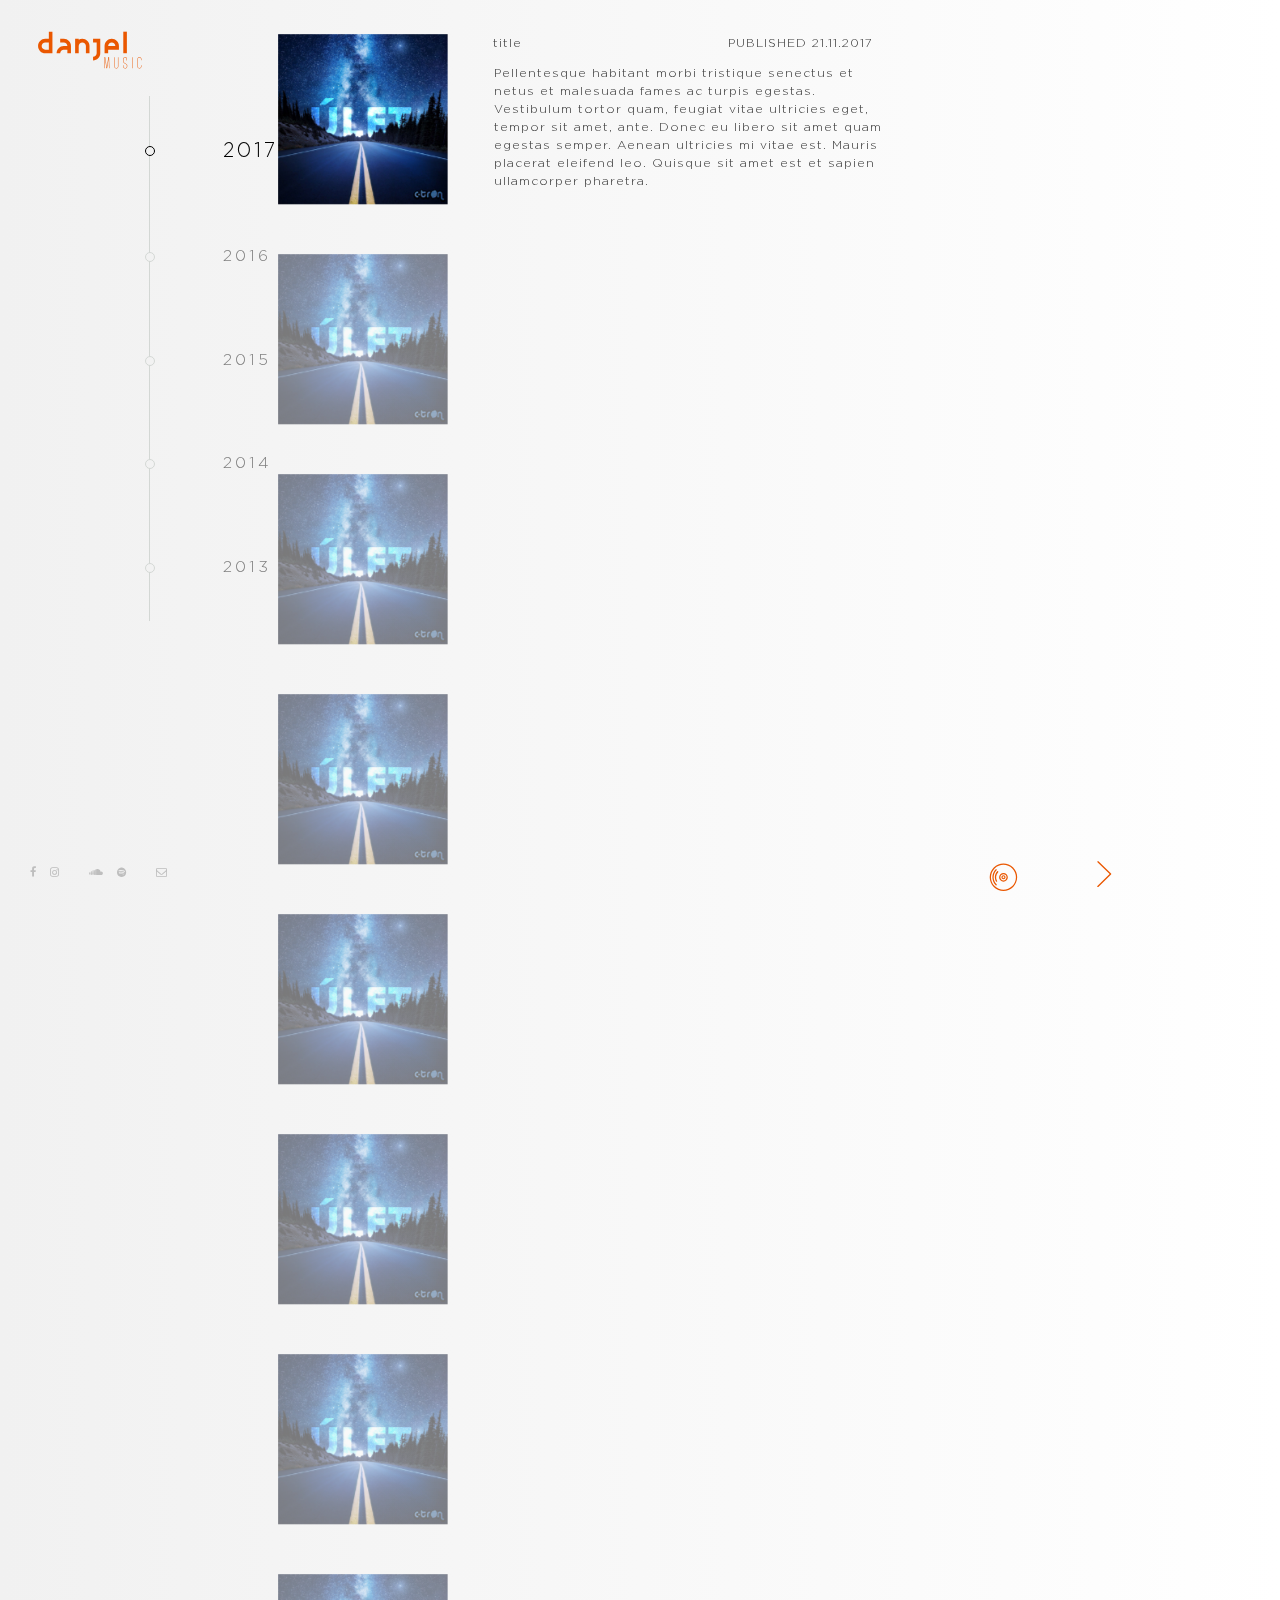
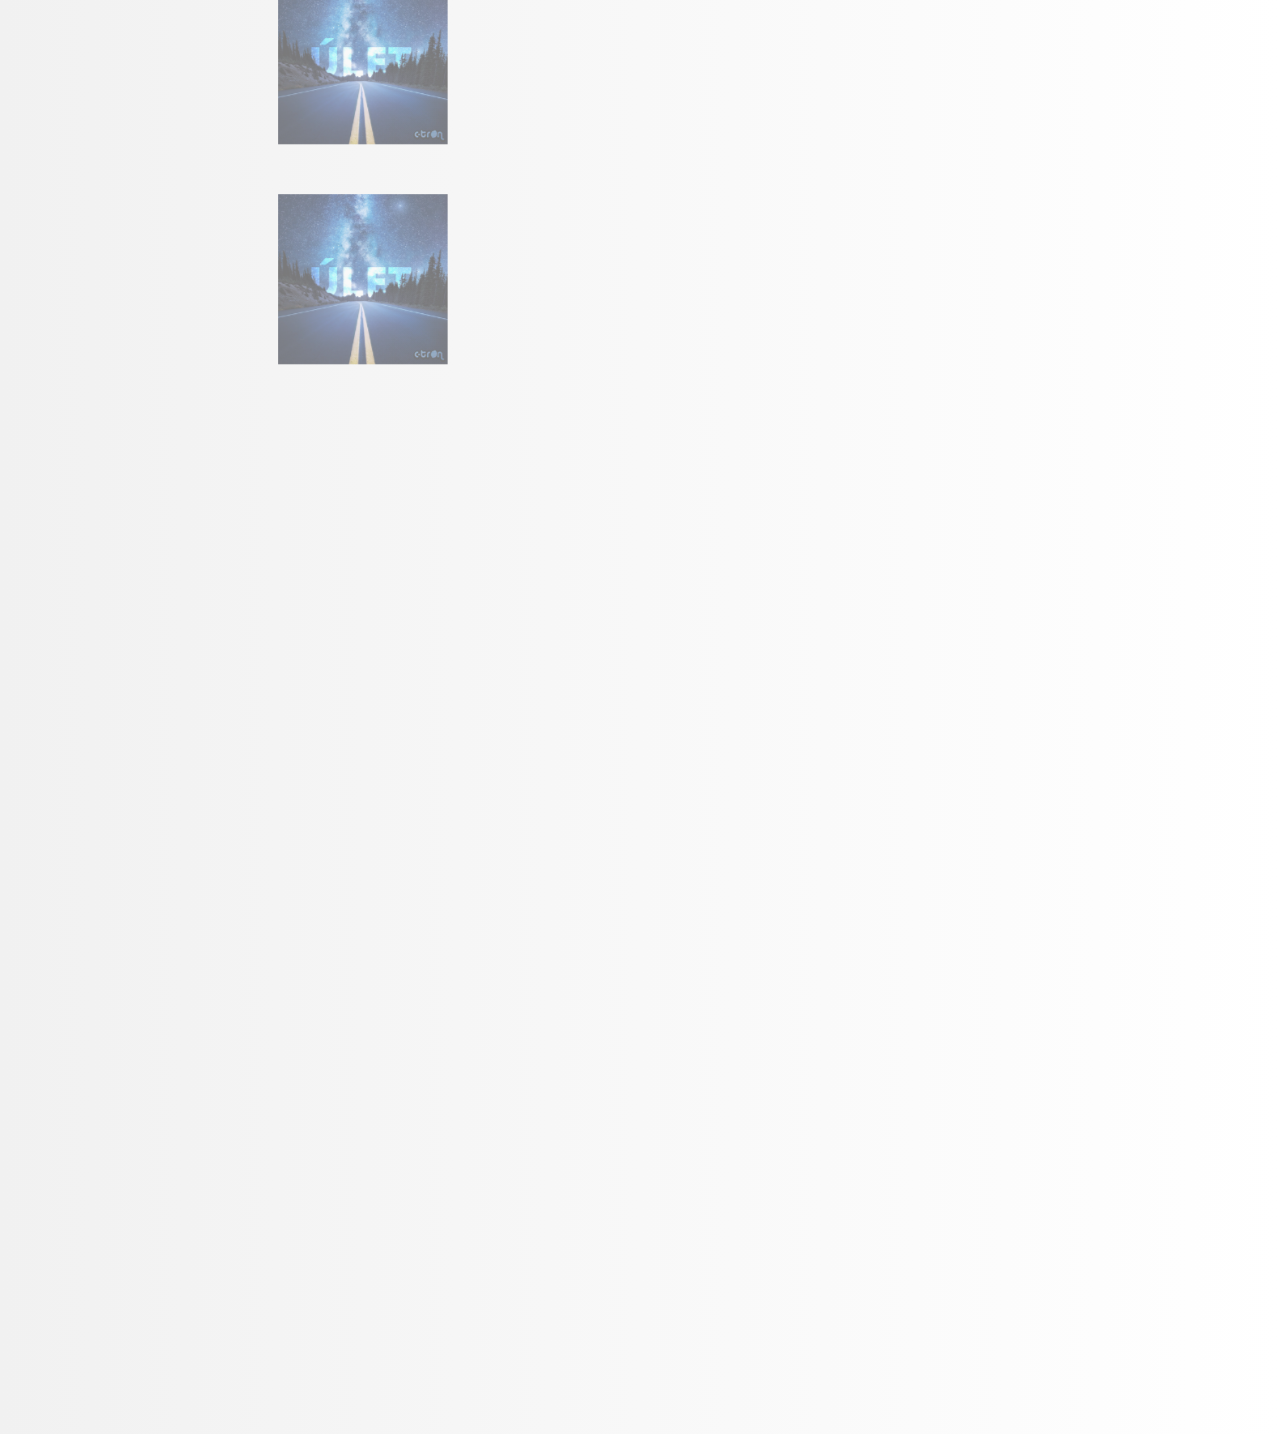
==== commit ff476605: "53. changed indentation in all of the htmls and removed redundant code" ====
--- a/index.html
+++ b/index.html
@@ -1,592 +1,509 @@
 <html>
+
 <head>
 	<meta http-equiv="content-type" content="text/html; charset=utf-8" />
-    <title>Danjel</title>
-     <!-- Latest compiled and minified CSS -->
-    <link rel="stylesheet" href="https://maxcdn.bootstrapcdn.com/bootstrap/3.3.7/css/bootstrap.min.css">
-
-    <!-- Latest compiled JavaScript -->
+	<title>Danjel</title>
+	<!-- Latest compiled and minified CSS -->
+	<link rel="stylesheet" href="https://maxcdn.bootstrapcdn.com/bootstrap/3.3.7/css/bootstrap.min.css">
+	<!-- Latest compiled JavaScript -->
 	<link rel="stylesheet" href="https://jqueryui.com/resources/demos/style.css">
 	<link rel="stylesheet" href="client/css/font-awesome-4.7.0/css/font-awesome.min.css">
- 	<link rel="stylesheet" href="https://www.w3schools.com/w3css/4/w3.css"> 
-
+	<link rel="stylesheet" href="https://www.w3schools.com/w3css/4/w3.css">
 	<link rel="stylesheet" href="client/css/style.css">
-
-	
 </head>
+
 <body>
 
-  <div class="col-md-2 ">
-	  <div class="leftSection">
-	  <a href="music_intro.html">
-<svg class="logo" version="1.1" id="Layer_1" xmlns="http://www.w3.org/2000/svg" xmlns:xlink="http://www.w3.org/1999/xlink" x="0px" y="0px"
-	 viewBox="0 0 630.22 286.75" style="enable-background:new 0 0 630.22 286.75;" xml:space="preserve">
-	 <g>
-		<path d="M412.6,247.27l-2.04-51.35l-7.92,51.35h-3.43l-7.67-51.35l-1.96,51.35h-2.29l2.29-57.23h3.18l8.16,53.64l8.33-53.64h3.43
-			l2.2,57.23H412.6z"/>
-	</g>
-	<g>
-		<path d="M460.36,236.49c0,5.8-3.35,11.43-10.37,11.43c-6.45,0-10.37-5.14-10.37-11.51v-46.29h2.29v46.29
-			c0,4.57,2.37,9.39,8.08,9.39c5.96,0,8.16-4.24,8.16-9.31v-46.37h2.2V236.49z"/>
-	</g>
-	<g>
-		<path d="M485.1,236.41v-4.9h2.2v4.9c-0.16,4.9,2.61,9.39,8.33,9.39c5.39,0,8.08-4,8.08-9.23c0-1.63,0-1.96,0-4
-			c0-4.73-4.57-6.53-9.23-9.14c-4.65-2.61-9.31-5.63-9.39-10.69c0-2.61,0-8.74,0-11.84c0-6.29,3.18-11.18,9.8-11.18
-			c6.04,0,9.47,4.74,9.47,11.02v6.78h-2.2v-6.69c0-4.9-2.04-8.9-7.27-8.9c-4.41,0-7.51,2.94-7.51,8.98c0,3.02,0,9.06,0,11.67
-			c0.24,4.57,3.84,6.53,7.84,8.82c5.06,2.86,10.69,5.47,10.69,10.86v4.33c0,6.12-3.27,11.35-10.29,11.35
-			C489.42,247.92,485.01,243.35,485.1,236.41z"/>
-	</g>
-	<g>
-		<path d="M530.49,247.27v-57.15h2.29v57.15H530.49z"/>
-	</g>
-	<g>
-		<path d="M557.75,236.33c0,0.57,0-9.63,0-34.94c0-6.37,4.08-11.59,10.45-11.59c6.29,0,10.37,5.14,10.37,11.51v4.57h-2.12
-			l-0.08-4.49c0-4.98-2.69-9.39-8-9.39c-4.9,0-8.33,3.51-8.33,9.39c0,2.61,0,2.69,0,34.94c0,4.65,2.78,9.31,8.33,9.31
-			c5.47,0,8-4.33,8-9.23v-4.16h2.2v4.16c0,5.63-3.18,11.43-10.2,11.43C561.67,247.84,557.75,242.69,557.75,236.33z"/>
-	</g>
-</g>
-<path d="M86.02,170.1c-10.25,0-18.91-3.54-25.99-10.63c-7.18-7.18-10.77-15.89-10.77-26.14c0-10.15,3.54-18.76,10.63-25.85
-	c7.18-7.27,15.89-10.91,26.14-10.91h18.38V59.8h18.38V170.1H86.02z M104.4,151.72v-36.76H86.02c-5.08,0-9.43,1.82-13.07,5.46
-	c-3.54,3.64-5.31,7.95-5.31,12.92c0,5.08,1.77,9.43,5.31,13.07c3.64,3.54,7.99,5.31,13.07,5.31H104.4z"/>
-<path d="M144.1,170.1c0-10.15,3.59-18.81,10.77-25.99c7.08-7.18,15.75-10.77,25.99-10.77h18.38c0-4.98-1.82-9.29-5.46-12.92
-	c-3.64-3.64-7.95-5.46-12.92-5.46h-18.38V96.57h18.38c10.15,0,18.81,3.64,25.99,10.91c7.18,7.09,10.77,15.7,10.77,25.85v36.76
-	h-18.38v-18.38h-18.38c-5.08,0-9.43,1.82-13.07,5.46c-3.54,3.64-5.31,7.95-5.31,12.92H144.1z"/>
-<path d="M238.96,170.1V96.57h18.38v4.88c5.46-3.25,11.58-4.88,18.38-4.88c10.15,0,18.81,3.64,25.99,10.91
-	c7.18,7.09,10.77,15.7,10.77,25.85v36.76H294.1v-36.76c0-4.98-1.82-9.29-5.46-12.92c-3.64-3.64-7.95-5.46-12.92-5.46
-	c-5.08,0-9.43,1.82-13.07,5.46c-3.54,3.64-5.31,7.95-5.31,12.92v36.76H238.96z"/>
-<path d="M330.87,188.48c4.98,0,9.29-1.82,12.92-5.46c3.64-3.64,5.46-7.95,5.46-12.92v-55.15h-18.38V96.57h36.76v73.53
-	c0,10.15-3.64,18.81-10.91,25.99c-7.09,7.18-15.7,10.77-25.85,10.77V188.48z"/>
-<path d="M389.67,170.1v-36.76c0-10.15,3.59-18.81,10.77-25.99c7.08-7.18,15.75-10.77,25.99-10.77c10.15,0,18.81,3.64,25.99,10.91
-	c7.18,7.09,10.77,15.7,10.77,25.85v18.38h-55.15v18.38H389.67z M444.82,133.33c0-4.98-1.82-9.29-5.46-12.92
-	c-3.64-3.64-7.95-5.46-12.92-5.46c-5.08,0-9.43,1.82-13.07,5.46c-3.54,3.64-5.31,7.95-5.31,12.92H444.82z"/>
-<path d="M485.52,170.1V59.8h18.38V170.1H485.52z"/>
- 
-</svg>
-</a>
-
-
-  <ul class="timeline">
-	
-    <li class="timeline-inverted">
-      	<div class="tl-circ selectedYearTimeline"></div>
-        <div class="tl-heading">
-          	<h3 class="selectedYearTimeline">2017</h3>
-        </div>
-	</li>
-
-	<li class="timeline-inverted">
-      	<div class="tl-circ"></div>
-        <div class="tl-heading">
-          	<h3>2016</h3>
-        </div>
-	</li>
-
-	<li class="timeline-inverted">
-      	<div class="tl-circ"></div>
-        <div class="tl-heading">
-          	<h3>2015</h3>
-        </div>
-	</li>
-
-	<li class="timeline-inverted">
-      	<div class="tl-circ"></div>
-        <div class="tl-heading">
-          	<h3>2014</h3>
-        </div>
-	</li>
-
-	<li class="timeline-inverted lastTimeline">
-      	<div class="tl-circ"></div>
-        <div class="tl-heading">
-          	<h3>2013</h3>
-        </div>
-	</li>
-	</ul>
-</div>
-
-</div>
-
-<div id="top_fade"></div>
-                          
-		
-<div class="col-md-8 testingDiv">
-	<div class="playlist col-md-12">
-		<div class="col-md-2 parent">			
-			<div class="child">
-				<img class="playlistImg" src="client\css\img\img1.png">
-			</div>
-		</div>
-		<div class="col-md-6 playlistTxt">
-			<div class="description">
-			<div class=" col-md-6 ">
-				<p class="description">title</p>
-			</div>
-			<div class="date col-md-4 ">
-				<p class="description">PUBLISHED 21.11.2017</p>
-			</div>
-			<div class="col-md-12 about">
-				<div  >
-					<div class="">
-						<p class="description">Pellentesque habitant morbi tristique senectus et netus et malesuada fames ac turpis egestas. Vestibulum tortor quam, feugiat vitae
-						ultricies eget, tempor sit amet, ante. Donec eu libero sit amet quam egestas semper. Aenean ultricies mi vitae est. Mauris placerat eleifend leo. Quisque sit amet est et sapien ullamcorper pharetra.
-					</p>
-						<iframe id="embed" src="https://open.spotify.com/embed?uri=spotify:user:1164182280:playlist:6N2LvTjVoRi9e1S8OyyUaE&theme=white"width="300"height="380"frameborder="0" allowtransparency="true"></iframe>					
-					</div>
-				</div>
-			</div>
-			</div>
+	<div class="col-md-2 ">
+		<div class="leftSection">
+			<a href="music_intro.html">
+				<svg class="logo" version="1.1" id="Layer_1" xmlns="http://www.w3.org/2000/svg" xmlns:xlink="http://www.w3.org/1999/xlink"
+				 x="0px" y="0px" viewBox="0 0 630.22 286.75" style="enable-background:new 0 0 630.22 286.75;" xml:space="preserve">
+					<g>
+						<path d="M412.6,247.27l-2.04-51.35l-7.92,51.35h-3.43l-7.67-51.35l-1.96,51.35h-2.29l2.29-57.23h3.18l8.16,53.64l8.33-53.64h3.43
+							l2.2,57.23H412.6z" />
+					</g>
+					<g>
+						<path d="M460.36,236.49c0,5.8-3.35,11.43-10.37,11.43c-6.45,0-10.37-5.14-10.37-11.51v-46.29h2.29v46.29
+							c0,4.57,2.37,9.39,8.08,9.39c5.96,0,8.16-4.24,8.16-9.31v-46.37h2.2V236.49z" />
+					</g>
+					<g>
+						<path d="M485.1,236.41v-4.9h2.2v4.9c-0.16,4.9,2.61,9.39,8.33,9.39c5.39,0,8.08-4,8.08-9.23c0-1.63,0-1.96,0-4
+							c0-4.73-4.57-6.53-9.23-9.14c-4.65-2.61-9.31-5.63-9.39-10.69c0-2.61,0-8.74,0-11.84c0-6.29,3.18-11.18,9.8-11.18
+							c6.04,0,9.47,4.74,9.47,11.02v6.78h-2.2v-6.69c0-4.9-2.04-8.9-7.27-8.9c-4.41,0-7.51,2.94-7.51,8.98c0,3.02,0,9.06,0,11.67
+							c0.24,4.57,3.84,6.53,7.84,8.82c5.06,2.86,10.69,5.47,10.69,10.86v4.33c0,6.12-3.27,11.35-10.29,11.35
+							C489.42,247.92,485.01,243.35,485.1,236.41z" />
+					</g>
+					<g>
+						<path d="M530.49,247.27v-57.15h2.29v57.15H530.49z" />
+					</g>
+					<g>
+						<path d="M557.75,236.33c0,0.57,0-9.63,0-34.94c0-6.37,4.08-11.59,10.45-11.59c6.29,0,10.37,5.14,10.37,11.51v4.57h-2.12
+							l-0.08-4.49c0-4.98-2.69-9.39-8-9.39c-4.9,0-8.33,3.51-8.33,9.39c0,2.61,0,2.69,0,34.94c0,4.65,2.78,9.31,8.33,9.31
+							c5.47,0,8-4.33,8-9.23v-4.16h2.2v4.16c0,5.63-3.18,11.43-10.2,11.43C561.67,247.84,557.75,242.69,557.75,236.33z" />
+					</g>
+					</g>
+					<path d="M86.02,170.1c-10.25,0-18.91-3.54-25.99-10.63c-7.18-7.18-10.77-15.89-10.77-26.14c0-10.15,3.54-18.76,10.63-25.85
+					c7.18-7.27,15.89-10.91,26.14-10.91h18.38V59.8h18.38V170.1H86.02z M104.4,151.72v-36.76H86.02c-5.08,0-9.43,1.82-13.07,5.46
+					c-3.54,3.64-5.31,7.95-5.31,12.92c0,5.08,1.77,9.43,5.31,13.07c3.64,3.54,7.99,5.31,13.07,5.31H104.4z" />
+					<path d="M144.1,170.1c0-10.15,3.59-18.81,10.77-25.99c7.08-7.18,15.75-10.77,25.99-10.77h18.38c0-4.98-1.82-9.29-5.46-12.92
+					c-3.64-3.64-7.95-5.46-12.92-5.46h-18.38V96.57h18.38c10.15,0,18.81,3.64,25.99,10.91c7.18,7.09,10.77,15.7,10.77,25.85v36.76
+					h-18.38v-18.38h-18.38c-5.08,0-9.43,1.82-13.07,5.46c-3.54,3.64-5.31,7.95-5.31,12.92H144.1z" />
+					<path d="M238.96,170.1V96.57h18.38v4.88c5.46-3.25,11.58-4.88,18.38-4.88c10.15,0,18.81,3.64,25.99,10.91
+					c7.18,7.09,10.77,15.7,10.77,25.85v36.76H294.1v-36.76c0-4.98-1.82-9.29-5.46-12.92c-3.64-3.64-7.95-5.46-12.92-5.46
+					c-5.08,0-9.43,1.82-13.07,5.46c-3.54,3.64-5.31,7.95-5.31,12.92v36.76H238.96z" />
+					<path d="M330.87,188.48c4.98,0,9.29-1.82,12.92-5.46c3.64-3.64,5.46-7.95,5.46-12.92v-55.15h-18.38V96.57h36.76v73.53
+					c0,10.15-3.64,18.81-10.91,25.99c-7.09,7.18-15.7,10.77-25.85,10.77V188.48z" />
+					<path d="M389.67,170.1v-36.76c0-10.15,3.59-18.81,10.77-25.99c7.08-7.18,15.75-10.77,25.99-10.77c10.15,0,18.81,3.64,25.99,10.91
+					c7.18,7.09,10.77,15.7,10.77,25.85v18.38h-55.15v18.38H389.67z M444.82,133.33c0-4.98-1.82-9.29-5.46-12.92
+					c-3.64-3.64-7.95-5.46-12.92-5.46c-5.08,0-9.43,1.82-13.07,5.46c-3.54,3.64-5.31,7.95-5.31,12.92H444.82z" />
+					<path d="M485.52,170.1V59.8h18.38V170.1H485.52z" />
+
+				</svg>
+			</a>
+
+			<ul class="timeline">
+				<li class="timeline-inverted">
+					<div class="tl-circ selectedYearTimeline"></div>
+					<div class="tl-heading">
+						<h3 class="selectedYearTimeline">2017</h3>
+					</div>
+				</li>
+
+				<li class="timeline-inverted">
+					<div class="tl-circ"></div>
+					<div class="tl-heading">
+						<h3>2016</h3>
+					</div>
+				</li>
+
+				<li class="timeline-inverted">
+					<div class="tl-circ"></div>
+					<div class="tl-heading">
+						<h3>2015</h3>
+					</div>
+				</li>
+
+				<li class="timeline-inverted">
+					<div class="tl-circ"></div>
+					<div class="tl-heading">
+						<h3>2014</h3>
+					</div>
+				</li>
+
+				<li class="timeline-inverted lastTimeline">
+					<div class="tl-circ"></div>
+					<div class="tl-heading">
+						<h3>2013</h3>
+					</div>
+				</li>
+			</ul>
 		</div>
 	</div>
 
-	<div class="playlist col-md-12">
-		<div class="col-md-2 parent">
-			<div class="child">
-				<img class="playlistImg" src="client\css\img\img1.png">
-			</div>
-		</div>
-		<div class="col-md-6 playlistTxt">
-			<div class="description">
-			<div class=" col-md-6 ">
-				<p class="description">title</p>
-			</div>
-			<div class="date col-md-4 ">
-				<p class="description">PUBLISHED 21.11.2017</p>
-			</div>
-			<div class="col-md-12 about">
-				<div  >
-					<div class="">
-						<p class="description">Pellentesque habitant morbi tristique senectus et netus et malesuada fames ac turpis egestas. Vestibulum tortor quam, feugiat vitae
-						ultricies eget, tempor sit amet, ante. Donec eu libero sit amet quam egestas semper. Aenean ultricies mi vitae est. Mauris placerat eleifend leo. Quisque sit amet est et sapien ullamcorper pharetra.</p>
-					</div>
-						<iframe src="https://open.spotify.com/embed?uri=spotify:user:1164182280:playlist:6N2LvTjVoRi9e1S8OyyUaE&theme=white"width="300"height="380"frameborder="0" allowtransparency="true"></iframe>					
-				</div>
-			</div>
+	<!-- might use later
+	<div id="top_fade"></div>
+	-->
+	<div class="col-md-8 testingDiv">
+		<div class="playlist col-md-12">
+			<div class="col-md-2 parent">
+				<div class="child">
+					<img class="playlistImg" src="client\css\img\img1.png">
+				</div>
+			</div>
+			<div class="col-md-6 playlistTxt">
+				<div class="description">
+					<div class=" col-md-6 ">
+						<p class="description">title</p>
+					</div>
+					<div class="date col-md-4 ">
+						<p class="description">PUBLISHED 21.11.2017</p>
+					</div>
+					<div class="col-md-12 about">
+						<div>
+							<p class="description">Pellentesque habitant morbi tristique senectus et netus et malesuada fames ac turpis egestas. Vestibulum tortor quam,
+								feugiat vitae ultricies eget, tempor sit amet, ante. Donec eu libero sit amet quam egestas semper. Aenean ultricies
+								mi vitae est. Mauris placerat eleifend leo. Quisque sit amet est et sapien ullamcorper pharetra.
+							</p>
+							<iframe id="embed" src="https://open.spotify.com/embed?uri=spotify:user:1164182280:playlist:6N2LvTjVoRi9e1S8OyyUaE&theme=white"
+							 width="300" height="380" frameborder="0" allowtransparency="true"></iframe>
+						</div>
+					</div>
+				</div>
+			</div>
+		</div>
+
+		<div class="playlist col-md-12">
+			<div class="col-md-2 parent">
+				<div class="child">
+					<img class="playlistImg" src="client\css\img\img1.png">
+				</div>
+			</div>
+			<div class="col-md-6 playlistTxt">
+				<div class="description">
+					<div class=" col-md-6 ">
+						<p class="description">title</p>
+					</div>
+					<div class="date col-md-4 ">
+						<p class="description">PUBLISHED 21.11.2017</p>
+					</div>
+					<div class="col-md-12 about">
+						<div>
+							<p class="description">Pellentesque habitant morbi tristique senectus et netus et malesuada fames ac turpis egestas. Vestibulum tortor quam,
+								feugiat vitae ultricies eget, tempor sit amet, ante. Donec eu libero sit amet quam egestas semper. Aenean ultricies
+								mi vitae est. Mauris placerat eleifend leo. Quisque sit amet est et sapien ullamcorper pharetra.
+							</p>
+							<iframe id="embed" src="https://open.spotify.com/embed?uri=spotify:user:1164182280:playlist:6N2LvTjVoRi9e1S8OyyUaE&theme=white"
+							 width="300" height="380" frameborder="0" allowtransparency="true"></iframe>
+						</div>
+					</div>
+				</div>
+			</div>
+		</div>
+
+		<div class="playlist col-md-12">
+			<div class="col-md-2 parent">
+				<div class="child">
+					<img class="playlistImg" src="client\css\img\img1.png">
+				</div>
+			</div>
+			<div class="col-md-6 playlistTxt">
+				<div class="description">
+					<div class=" col-md-6 ">
+						<p class="description">title</p>
+					</div>
+					<div class="date col-md-4 ">
+						<p class="description">PUBLISHED 21.11.2017</p>
+					</div>
+					<div class="col-md-12 about">
+						<div>
+							<p class="description">Pellentesque habitant morbi tristique senectus et netus et malesuada fames ac turpis egestas. Vestibulum tortor quam,
+								feugiat vitae ultricies eget, tempor sit amet, ante. Donec eu libero sit amet quam egestas semper. Aenean ultricies
+								mi vitae est. Mauris placerat eleifend leo. Quisque sit amet est et sapien ullamcorper pharetra.
+							</p>
+							<iframe id="embed" src="https://open.spotify.com/embed?uri=spotify:user:1164182280:playlist:6N2LvTjVoRi9e1S8OyyUaE&theme=white"
+							 width="300" height="380" frameborder="0" allowtransparency="true"></iframe>
+						</div>
+					</div>
+				</div>
+			</div>
+		</div>
+
+		<div class="playlist col-md-12">
+			<div class="col-md-2 parent">
+				<div class="child">
+					<img class="playlistImg" src="client\css\img\img1.png">
+				</div>
+			</div>
+			<div class="col-md-6 playlistTxt">
+				<div class="description">
+					<div class=" col-md-6 ">
+						<p class="description">title</p>
+					</div>
+					<div class="date col-md-4 ">
+						<p class="description">PUBLISHED 21.11.2017</p>
+					</div>
+					<div class="col-md-12 about">
+						<div>
+							<p class="description">Pellentesque habitant morbi tristique senectus et netus et malesuada fames ac turpis egestas. Vestibulum tortor quam,
+								feugiat vitae ultricies eget, tempor sit amet, ante. Donec eu libero sit amet quam egestas semper. Aenean ultricies
+								mi vitae est. Mauris placerat eleifend leo. Quisque sit amet est et sapien ullamcorper pharetra.
+							</p>
+							<iframe id="embed" src="https://open.spotify.com/embed?uri=spotify:user:1164182280:playlist:6N2LvTjVoRi9e1S8OyyUaE&theme=white"
+							 width="300" height="380" frameborder="0" allowtransparency="true"></iframe>
+						</div>
+					</div>
+				</div>
+			</div>
+		</div>
+
+		<div class="playlist col-md-12">
+			<div class="col-md-2 parent">
+				<div class="child">
+					<img class="playlistImg" src="client\css\img\img1.png">
+				</div>
+			</div>
+			<div class="col-md-6 playlistTxt">
+				<div class="description">
+					<div class=" col-md-6 ">
+						<p class="description">title</p>
+					</div>
+					<div class="date col-md-4 ">
+						<p class="description">PUBLISHED 21.11.2017</p>
+					</div>
+					<div class="col-md-12 about">
+						<div>
+							<p class="description">Pellentesque habitant morbi tristique senectus et netus et malesuada fames ac turpis egestas. Vestibulum tortor quam,
+								feugiat vitae ultricies eget, tempor sit amet, ante. Donec eu libero sit amet quam egestas semper. Aenean ultricies
+								mi vitae est. Mauris placerat eleifend leo. Quisque sit amet est et sapien ullamcorper pharetra.
+							</p>
+							<iframe id="embed" src="https://open.spotify.com/embed?uri=spotify:user:1164182280:playlist:6N2LvTjVoRi9e1S8OyyUaE&theme=white"
+							 width="300" height="380" frameborder="0" allowtransparency="true"></iframe>
+						</div>
+					</div>
+				</div>
+			</div>
+		</div>
+
+		<div class="playlist col-md-12">
+			<div class="col-md-2 parent">
+				<div class="child">
+					<img class="playlistImg" src="client\css\img\img1.png">
+				</div>
+			</div>
+			<div class="col-md-6 playlistTxt">
+				<div class="description">
+					<div class=" col-md-6 ">
+						<p class="description">title</p>
+					</div>
+					<div class="date col-md-4 ">
+						<p class="description">PUBLISHED 21.11.2017</p>
+					</div>
+					<div class="col-md-12 about">
+						<div>
+							<p class="description">Pellentesque habitant morbi tristique senectus et netus et malesuada fames ac turpis egestas. Vestibulum tortor quam,
+								feugiat vitae ultricies eget, tempor sit amet, ante. Donec eu libero sit amet quam egestas semper. Aenean ultricies
+								mi vitae est. Mauris placerat eleifend leo. Quisque sit amet est et sapien ullamcorper pharetra.
+							</p>
+							<iframe id="embed" src="https://open.spotify.com/embed?uri=spotify:user:1164182280:playlist:6N2LvTjVoRi9e1S8OyyUaE&theme=white"
+							 width="300" height="380" frameborder="0" allowtransparency="true"></iframe>
+						</div>
+					</div>
+				</div>
+			</div>
+		</div>
+
+		<div class="playlist col-md-12">
+			<div class="col-md-2 parent">
+				<div class="child">
+					<img class="playlistImg" src="client\css\img\img1.png">
+				</div>
+			</div>
+			<div class="col-md-6 playlistTxt">
+				<div class="description">
+					<div class=" col-md-6 ">
+						<p class="description">title</p>
+					</div>
+					<div class="date col-md-4 ">
+						<p class="description">PUBLISHED 21.11.2017</p>
+					</div>
+					<div class="col-md-12 about">
+						<div>
+							<p class="description">Pellentesque habitant morbi tristique senectus et netus et malesuada fames ac turpis egestas. Vestibulum tortor quam,
+								feugiat vitae ultricies eget, tempor sit amet, ante. Donec eu libero sit amet quam egestas semper. Aenean ultricies
+								mi vitae est. Mauris placerat eleifend leo. Quisque sit amet est et sapien ullamcorper pharetra.
+							</p>
+							<iframe id="embed" src="https://open.spotify.com/embed?uri=spotify:user:1164182280:playlist:6N2LvTjVoRi9e1S8OyyUaE&theme=white"
+							 width="300" height="380" frameborder="0" allowtransparency="true"></iframe>
+						</div>
+					</div>
+				</div>
+			</div>
+		</div>
+
+		<div class="playlist col-md-12">
+			<div class="col-md-2 parent">
+				<div class="child">
+					<img class="playlistImg" src="client\css\img\img1.png">
+				</div>
+			</div>
+			<div class="col-md-6 playlistTxt">
+				<div class="description">
+					<div class=" col-md-6 ">
+						<p class="description">title</p>
+					</div>
+					<div class="date col-md-4 ">
+						<p class="description">PUBLISHED 21.11.2017</p>
+					</div>
+					<div class="col-md-12 about">
+						<div>
+							<p class="description">Pellentesque habitant morbi tristique senectus et netus et malesuada fames ac turpis egestas. Vestibulum tortor quam,
+								feugiat vitae ultricies eget, tempor sit amet, ante. Donec eu libero sit amet quam egestas semper. Aenean ultricies
+								mi vitae est. Mauris placerat eleifend leo. Quisque sit amet est et sapien ullamcorper pharetra.
+							</p>
+							<iframe id="embed" src="https://open.spotify.com/embed?uri=spotify:user:1164182280:playlist:6N2LvTjVoRi9e1S8OyyUaE&theme=white"
+							 width="300" height="380" frameborder="0" allowtransparency="true"></iframe>
+						</div>
+					</div>
+				</div>
+			</div>
+		</div>
+
+		<div class="playlist col-md-12">
+			<div class="col-md-2 parent">
+				<div class="child">
+					<img class="playlistImg" src="client\css\img\img1.png">
+				</div>
+			</div>
+			<div class="col-md-6 playlistTxt">
+				<div class="description">
+					<div class=" col-md-6 ">
+						<p class="description">title</p>
+					</div>
+					<div class="date col-md-4 ">
+						<p class="description">PUBLISHED 21.11.2017</p>
+					</div>
+					<div class="col-md-12 about">
+						<div>
+							<p class="description">Pellentesque habitant morbi tristique senectus et netus et malesuada fames ac turpis egestas. Vestibulum tortor quam,
+								feugiat vitae ultricies eget, tempor sit amet, ante. Donec eu libero sit amet quam egestas semper. Aenean ultricies
+								mi vitae est. Mauris placerat eleifend leo. Quisque sit amet est et sapien ullamcorper pharetra.
+							</p>
+							<iframe id="embed" src="https://open.spotify.com/embed?uri=spotify:user:1164182280:playlist:6N2LvTjVoRi9e1S8OyyUaE&theme=white"
+							 width="300" height="380" frameborder="0" allowtransparency="true"></iframe>
+						</div>
+					</div>
+				</div>
 			</div>
 		</div>
 	</div>
 
-	<div class="playlist col-md-12">
-		<div class="col-md-2 parent">
-			<div class="child">
-				<img class="playlistImg" src="client\css\img\img1.png">
-			</div>
-		</div>
-		<div class="col-md-6 playlistTxt">
-			<div class="description">
-			<div class=" col-md-6 ">
-				<p class="description">title</p>
-			</div>
-			<div class="date col-md-4 ">
-				<p class="description">PUBLISHED 21.11.2017</p>
-			</div>
-			<div class="col-md-12 about">
-				<div  >
-					<div class="">
-						<p class="description">Pellentesque habitant morbi tristique senectus et netus et malesuada fames ac turpis egestas. Vestibulum tortor quam, feugiat vitae
-						ultricies eget, tempor sit amet, ante. Donec eu libero sit amet quam egestas semper. Aenean ultricies mi vitae est. Mauris placerat eleifend leo. Quisque sit amet est et sapien ullamcorper pharetra.</p>
-					</div>
-					<iframe src="https://open.spotify.com/embed?uri=spotify:user:1164182280:playlist:6N2LvTjVoRi9e1S8OyyUaE&theme=white"width="300"height="380"frameborder="0" allowtransparency="true"></iframe>
-				</div>
-			</div>
-			</div>
-		</div>
-	</div>
-
-	<div class="playlist col-md-12">
-		<div class="col-md-2 parent">
-			<div class="child">
-				<img class="playlistImg" src="client\css\img\img1.png">
-			</div>
-		</div>
-		<div class="col-md-6 playlistTxt">
-			<div class="description">
-			<div class=" col-md-6 ">
-				<p class="description">title</p>
-			</div>
-			<div class="date col-md-4 ">
-				<p class="description">PUBLISHED 21.11.2017</p>
-			</div>
-			<div class="col-md-12 about">
-				<div  >
-					<div class="">
-						<p class="description">Pellentesque habitant morbi tristique senectus et netus et malesuada fames ac turpis egestas. Vestibulum tortor quam, feugiat vitae
-						ultricies eget, tempor sit amet, ante. Donec eu libero sit amet quam egestas semper. Aenean ultricies mi vitae est. Mauris placerat eleifend leo. Quisque sit amet est et sapien ullamcorper pharetra.</p>
-					</div>
-					<iframe src="https://open.spotify.com/embed?uri=spotify:user:1164182280:playlist:6N2LvTjVoRi9e1S8OyyUaE&theme=white"width="300"height="380"frameborder="0" allowtransparency="true"></iframe>					
-				</div>
-			</div>
-			</div>
-		</div>
-	</div>
-
-	<div class="playlist col-md-12">
-		<div class="col-md-2 parent">
-			<div class="child">
-				<img class="playlistImg" src="client\css\img\img1.png">
-			</div>
-		</div>
-		<div class="col-md-6 playlistTxt">
-			<div class="description">
-			<div class=" col-md-6 ">
-				<p class="description">title</p>
-			</div>
-			<div class="date col-md-4 ">
-				<p class="description">PUBLISHED 21.11.2017</p>
-			</div>
-			<div class="col-md-12 about">
-				<div  >
-					<div class="">
-						<p class="description">Pellentesque habitant morbi tristique senectus et netus et malesuada fames ac turpis egestas. Vestibulum tortor quam, feugiat vitae
-						ultricies eget, tempor sit amet, ante. Donec eu libero sit amet quam egestas semper. Aenean ultricies mi vitae est. Mauris placerat eleifend leo. Quisque sit amet est et sapien ullamcorper pharetra.</p>
-					</div>
-					<iframe src="https://open.spotify.com/embed?uri=spotify:user:1164182280:playlist:6N2LvTjVoRi9e1S8OyyUaE&theme=white"width="300"height="380"frameborder="0" allowtransparency="true"></iframe>
-				</div>
-			</div>
-			</div>
-		</div>
-	</div>
-
-	<div class="playlist col-md-12">
-		<div class="col-md-2 parent">
-			<div class="child">
-				<img class="playlistImg" src="client\css\img\img1.png">
-			</div>
-		</div>
-		<div class="col-md-6 playlistTxt">
-			<div class="description">
-			<div class=" col-md-6 ">
-				<p class="description">title</p>
-			</div>
-			<div class="date col-md-4 ">
-				<p class="description">PUBLISHED 21.11.2017</p>
-			</div>
-			<div class="col-md-12 about">
-				<div  >
-					<div class="">
-						<p class="description">Pellentesque habitant morbi tristique senectus et netus et malesuada fames ac turpis egestas. Vestibulum tortor quam, feugiat vitae
-						ultricies eget, tempor sit amet, ante. Donec eu libero sit amet quam egestas semper. Aenean ultricies mi vitae est. Mauris placerat eleifend leo. Quisque sit amet est et sapien ullamcorper pharetra.</p>
-					</div>
-					<iframe src="https://open.spotify.com/embed?uri=spotify:user:1164182280:playlist:6N2LvTjVoRi9e1S8OyyUaE&theme=white"width="300"height="380"frameborder="0" allowtransparency="true"></iframe>					
-				</div>
-			</div>
-			</div>
-		</div>
-	</div>
-
-	<div class="playlist col-md-12">
-		<div class="col-md-2 parent">
-			<div class="child">
-				<img class="playlistImg" src="client\css\img\img1.png">
-			</div>
-		</div>
-		<div class="col-md-6 playlistTxt">
-			<div class="description">
-			<div class=" col-md-6 ">
-				<p class="description">title</p>
-			</div>
-			<div class="date col-md-4 ">
-				<p class="description">PUBLISHED 21.11.2017</p>
-			</div>
-			<div class="col-md-12 about">
-				<div  >
-					<div class="">
-						<p class="description">Pellentesque habitant morbi tristique senectus et netus et malesuada fames ac turpis egestas. Vestibulum tortor quam, feugiat vitae
-						ultricies eget, tempor sit amet, ante. Donec eu libero sit amet quam egestas semper. Aenean ultricies mi vitae est. Mauris placerat eleifend leo. Quisque sit amet est et sapien ullamcorper pharetra.</p>
-					</div>
-					<iframe src="https://open.spotify.com/embed?uri=spotify:user:1164182280:playlist:6N2LvTjVoRi9e1S8OyyUaE&theme=white"width="300"height="380"frameborder="0" allowtransparency="true"></iframe>					
-				</div>
-			</div>
-			</div>
-		</div>
-	</div>
-
-	<div class="playlist col-md-12">
-		<div class="col-md-2 parent">
-			<div class="child">
-				<img class="playlistImg" src="client\css\img\img1.png">
-			</div>
-		</div>
-		<div class="col-md-6 playlistTxt">
-			<div class="description">
-			<div class=" col-md-6 ">
-				<p class="description">title</p>
-			</div>
-			<div class="date col-md-4 ">
-				<p class="description">PUBLISHED 21.11.2017</p>
-			</div>
-			<div class="col-md-12 about">
-				<div  >
-					<div class="">
-						<p class="description">Pellentesque habitant morbi tristique senectus et netus et malesuada fames ac turpis egestas. Vestibulum tortor quam, feugiat vitae
-						ultricies eget, tempor sit amet, ante. Donec eu libero sit amet quam egestas semper. Aenean ultricies mi vitae est. Mauris placerat eleifend leo. Quisque sit amet est et sapien ullamcorper pharetra.</p>
-					</div>
-					<iframe src="https://open.spotify.com/embed?uri=spotify:user:1164182280:playlist:6N2LvTjVoRi9e1S8OyyUaE&theme=white"width="300"height="380"frameborder="0" allowtransparency="true"></iframe>
-				</div>
-			</div>
-			</div>
-		</div>
-	</div>
-
-	<div class="playlist col-md-12">
-		<div class="col-md-2 parent">
-			<div class="child">
-				<img class="playlistImg" src="client\css\img\img1.png">
-			</div>
-		</div>
-		<div class="col-md-6 playlistTxt">
-			<div class="description">
-			<div class=" col-md-6 ">
-				<p class="description">title</p>
-			</div>
-			<div class="date col-md-4 ">
-				<p class="description">PUBLISHED 21.11.2017</p>
-			</div>
-			<div class="col-md-12 about">
-				<div  >
-					<div class="">
-						<p class="description">Pellentesque habitant morbi tristique senectus et netus et malesuada fames ac turpis egestas. Vestibulum tortor quam, feugiat vitae
-						ultricies eget, tempor sit amet, ante. Donec eu libero sit amet quam egestas semper. Aenean ultricies mi vitae est. Mauris placerat eleifend leo. Quisque sit amet est et sapien ullamcorper pharetra.</p>
-					</div>
-					<iframe src="https://open.spotify.com/embed?uri=spotify:user:1164182280:playlist:6N2LvTjVoRi9e1S8OyyUaE&theme=white"width="300"height="380"frameborder="0" allowtransparency="true"></iframe>					
-				</div>
-			</div>
-			</div>
-		</div>
-	</div>
-
-	<div class="playlist col-md-12">
-		<div class="col-md-2 parent">
-			<div class="child">
-				<img class="playlistImg" src="client\css\img\img1.png">
-			</div>
-		</div>
-		<div class="col-md-6 playlistTxt">
-			<div class="description">
-			<div class=" col-md-6 ">
-				<p class="description">title</p>
-			</div>
-			<div class="date col-md-4 ">
-				<p class="description">PUBLISHED 21.11.2017</p>
-			</div>
-			<div class="col-md-12 about">
-				<div  >
-					<div class="">
-						<p class="description">Pellentesque habitant morbi tristique senectus et netus et malesuada fames ac turpis egestas. Vestibulum tortor quam, feugiat vitae
-						ultricies eget, tempor sit amet, ante. Donec eu libero sit amet quam egestas semper. Aenean ultricies mi vitae est. Mauris placerat eleifend leo. Quisque sit amet est et sapien ullamcorper pharetra.</p>
-					</div>
-					<iframe src="https://open.spotify.com/embed?uri=spotify:user:1164182280:playlist:6N2LvTjVoRi9e1S8OyyUaE&theme=white"width="300"height="380"frameborder="0" allowtransparency="true"></iframe>					
-				</div>
-			</div>
-			</div>
-		</div>
-	</div>
-</div>
-			<div id="bottom_fade"></div>
-
-
-<!--
-		<header>
-	<nav>
-		<ul>
-			<li><a class="active" href="#home">Home</a></li>
-			<li><a href="#about">About</a></li>
-			<li><a href="#services">Services</a></li>
-			<li><a href="#contact">Contact</a></li>
-		</ul>
-	</nav>
-</header>
-
-
-<div class="content">
-	<section id="home">
-		<h1 class="go-back"><a href="/sticky-header-change-navigation-active-class-on-page-scroll-with-jquery">Go back to Sticky Header: Change Navigation Active Class on Page Scroll with jQuery</a></h1>
-	</section>
-	<section id="about"></section>
-	<section id="services"></section>
-	<section id="contact"></section>
-</div>
--->
+	<!-- might use later
+	<div id="bottom_fade"></div>
+	-->
 
 	<div class="modal fade" id="myModal" role="dialog">
-        <div class="modal-dialog">
-            <!-- Modal content-->
-            <div class="modal-content">
-                <div class="modal-body">
-                <button type="button" class="close" data-dismiss="modal">&times;</button>				
-                    <form name="newYourPlaylistForm" id="newTaskForm" class="w3-container newYourPlaylistForm emailModalForm" method="post" ng-submit="addTask()">
-                        <p>
-                            <input placeholder="Your name" class="w3-input mainLoginInput" name="newTaskTitle" id="inputTitle" type="text" ng-model="newTask.title" required>
-                        </p>
-                        <p>     
-                            <input placeholder="email address" class="w3-input mainLoginInput" name="newTaskDescription" id="inputDescription" type="text" ng-model="newTask.description" required>
-                        </p>
-                        <p class="whatKindOfPlaylistPara">
-                            What is on your mind?
-                        </p>
-                        <p>
-                            <textarea class="w3-input" name="newFormularDescription" cols="40" rows="3" required></textarea>                 
-                        </p>
-                        <div class="addAttachmentsDiv">
-                            <label for="files" class="btn addAttachments"><span class="plus">+</span> Add attachments:<br><span>...images or files of anything you need to describe your idea</span></label>
-                            <input id="files" style="visibility:hidden;" type="file">
+		<div class="modal-dialog">
+			<!-- Modal content-->
+			<div class="modal-content">
+				<div class="modal-body">
+					<button type="button" class="close" data-dismiss="modal">&times;</button>
+					<form name="newYourPlaylistForm" id="newTaskForm" class="w3-container newYourPlaylistForm emailModalForm" method="post" ng-submit="addTask()">
+						<p>
+							<input placeholder="Your name" class="w3-input mainLoginInput" name="newTaskTitle" id="inputTitle" type="text" ng-model="newTask.title"
+							 required>
+						</p>
+						<p>
+							<input placeholder="email address" class="w3-input mainLoginInput" name="newTaskDescription" id="inputDescription" type="text"
+							 ng-model="newTask.description" required>
+						</p>
+						<p class="whatKindOfPlaylistPara">
+							What is on your mind?
+						</p>
+						<p>
+							<textarea class="w3-input" name="newFormularDescription" cols="40" rows="3" required></textarea>
+						</p>
+						<div class="addAttachmentsDiv">
+							<label for="files" class="btn addAttachments"><span class="plus">+</span> Add attachments:<br><span>...images or files of anything you need to describe your idea</span></label>
+							<input id="files" style="visibility:hidden;" type="file">
 						</div>
 						<button class="w3-button w3-black w3-round-xxlarge wantMusic submitModalButton" onclick="w3_open()">
 							Submit
 						</button>
 					</form>
-                </div>
-            </div>
-        </div>
-    </div>
-</div>
-
-<div class="col-md-2 ">
-
-
-<div class="playlistLogoDivMusicIntro" style="position: fixed;">
-  <span class="tooltiptext">choose me</span>
-    <a href="index.html">
-    <svg class="playlistLogoMusicIntro" id="Layer_1" data-name="Layer 1" xmlns="http://www.w3.org/2000/svg" viewBox="0 0 8.7 8.7"><defs><style>.cls-1{fill-rule:evenodd;}</style></defs><title>playlist</title><path d="M8.7,6.6a2.2,2.2,0,1,0,2.2,2.2A2.2,2.2,0,0,0,8.7,6.6h0Zm0,4a1.8,1.8,0,1,1,1.8-1.8,1.8,1.8,0,0,1-1.8,1.8h0Zm0,0" transform="translate(-2.2 -2.3)"/><path d="M9.5,8.6H8.9V8a0.2,0.2,0,1,0-.4,0V8.6H7.9a0.2,0.2,0,1,0,0,.4H8.5V9.6a0.2,0.2,0,0,0,.4,0V9H9.5a0.2,0.2,0,0,0,0-.4h0Zm0,0" transform="translate(-2.2 -2.3)"/><path class="cls-1" d="M2.4,2.7H7.9a0.2,0.2,0,1,0,0-.4H2.4a0.2,0.2,0,1,0,0,.4h0ZM6.9,6.2H2.4a0.2,0.2,0,0,0,0,.4H6.9a0.2,0.2,0,0,0,0-.4h0Zm1-2H2.4a0.2,0.2,0,1,0,0,.4H7.9a0.2,0.2,0,1,0,0-.4h0Zm-2.4,4H2.4a0.2,0.2,0,0,0,0,.4H5.6a0.2,0.2,0,0,0,0-.4h0Zm0,0" transform="translate(-2.2 -2.3)"/>
-    </svg>
-    <p class="pTest">PLAYLISTS</p>
-    </a>
-    
-</div>
-
-<div class="videoLogoDivMusicIntro" style="position: fixed; margin-top: 400px">
-<p class="iconTest">
-    &#xe900
-</p>
-    <p class="pTest">VIDEOS</p>
-
-
-
+				</div>
+			</div>
+		</div>
 	</div>
-<!--
-<div class="col-md-12 playlistLogoDiv">
-		
-		<svg class="playlistLogo" id="Layer_1" data-name="Layer 1" xmlns="http://www.w3.org/2000/svg" viewBox="0 0 8.7 8.7"><defs><style>.cls-1{fill-rule:evenodd;}</style></defs><title>playlist</title><path d="M8.7,6.6a2.2,2.2,0,1,0,2.2,2.2A2.2,2.2,0,0,0,8.7,6.6h0Zm0,4a1.8,1.8,0,1,1,1.8-1.8,1.8,1.8,0,0,1-1.8,1.8h0Zm0,0" transform="translate(-2.2 -2.3)"/><path d="M9.5,8.6H8.9V8a0.2,0.2,0,1,0-.4,0V8.6H7.9a0.2,0.2,0,1,0,0,.4H8.5V9.6a0.2,0.2,0,0,0,.4,0V9H9.5a0.2,0.2,0,0,0,0-.4h0Zm0,0" transform="translate(-2.2 -2.3)"/><path class="cls-1" d="M2.4,2.7H7.9a0.2,0.2,0,1,0,0-.4H2.4a0.2,0.2,0,1,0,0,.4h0ZM6.9,6.2H2.4a0.2,0.2,0,0,0,0,.4H6.9a0.2,0.2,0,0,0,0-.4h0Zm1-2H2.4a0.2,0.2,0,1,0,0,.4H7.9a0.2,0.2,0,1,0,0-.4h0Zm-2.4,4H2.4a0.2,0.2,0,0,0,0,.4H5.6a0.2,0.2,0,0,0,0-.4h0Zm0,0" transform="translate(-2.2 -2.3)"/></svg>
-</div>
-
-
-<div class="col-md-12 videoLogoDiv">
-
-<svg class="videoLogo" version="1.1" id="Layer_1" xmlns="http://www.w3.org/2000/svg" xmlns:xlink="http://www.w3.org/1999/xlink" x="0px" y="0px"
-	 viewBox="0 0 130.7 128.9" style="enable-background:new 0 0 130.7 128.9;" xml:space="preserve">
-<g>
-	<g>
-		<path d="M115.5,70.8l-0.5-0.9c-4.1-7-7.2-14.9-9.2-23.4c-2.3-10.1-8.1-19.2-16.2-25.6c-8.3-6.6-18.6-10.1-29.2-10
-			c-12,0.2-23.4,4.9-31.9,13.5C20,32.9,15.2,44.2,15.1,56.3c-0.1,8.6,2.2,17.1,6.7,24.4c6.3,10.4,10,22,10.6,33.7l0.1,1.4
-			c0.1,1.1,0.9,1.9,2,1.9h50.5c1.1,0,2-0.9,2-2v-12.9h5.9c2.8,0,5.4-1.1,7.3-3.1c1.9-2,2.9-4.6,2.9-7.4l-0.5-11.8l10.7-3.4
-			c1.3-0.4,2.2-1.3,2.7-2.6C116.3,73.3,116.2,71.9,115.5,70.8L115.5,70.8z M112.1,73.1c0,0.1-0.1,0.2-0.2,0.2l-12.2,3.8
-			c-0.9,0.3-1.4,1.1-1.4,2l0.6,13.3c0.1,1.7-0.6,3.3-1.7,4.5c-1.2,1.2-2.8,1.9-4.4,1.9h-7.9c-1.1,0-2,0.9-2,2v12.9H36.2
-			c-0.7-12.2-4.5-24.3-11.1-35.1C21,71.9,18.9,64.2,19,56.3c0.1-11,4.5-21.3,12.3-29.1c7.8-7.8,18.1-12.2,29.1-12.3
-			c9.7-0.1,19.1,3.1,26.7,9.1c7.4,5.9,12.7,14.2,14.8,23.4c2,8.9,5.3,17.1,9.6,24.5l0.5,0.9C112.1,72.9,112.1,73,112.1,73.1
-			L112.1,73.1z M112.1,73.1"/>
-	</g>
-	<path d="M61.1,23.5c-18.5,0-33.6,15.1-33.6,33.6s15.1,33.6,33.6,33.6s33.6-15.1,33.6-33.6S79.6,23.5,61.1,23.5L61.1,23.5z
-		 M61.1,86.7c-16.3,0-29.6-13.3-29.6-29.6c0-16.3,13.3-29.6,29.6-29.6c16.3,0,29.6,13.3,29.6,29.6C90.7,73.5,77.4,86.7,61.1,86.7
-		L61.1,86.7z M61.1,86.7"/>
-	<path d="M73,53.6v-5c0-1.1-0.9-2-2-2h-1.3c0.7-1.2,1.1-2.5,1.1-3.9c0-4.4-3.6-7.9-7.9-7.9c-2.4,0-4.5,1-5.9,2.7
-		c-1.4-1.6-3.6-2.7-5.9-2.7c-4.4,0-7.9,3.5-7.9,7.9c0,1.4,0.4,2.8,1.1,3.9h-1.3c-1.1,0-2,0.9-2,2V70c0,1.1,0.9,2,2,2H71
-		c1.1,0,2-0.9,2-2v-5l8.1,4.7c0.3,0.2,0.7,0.3,1,0.3c0.3,0,0.7-0.1,1-0.3c0.6-0.4,1-1,1-1.7V50.6c0-0.7-0.4-1.4-1-1.7
-		c-0.6-0.4-1.4-0.4-2,0L73,53.6z M62.8,38.8c2.2,0,3.9,1.8,3.9,3.9c0,2.2-1.8,3.9-3.9,3.9s-3.9-1.8-3.9-3.9
-		C58.8,40.5,60.6,38.8,62.8,38.8L62.8,38.8z M50.9,38.8c2.2,0,3.9,1.8,3.9,3.9c0,2.2-1.8,3.9-3.9,3.9c-2.2,0-3.9-1.8-3.9-3.9
-		C47,40.5,48.8,38.8,50.9,38.8L50.9,38.8z M69,68H44.7V50.6H69V68z M80.1,64.6L73,60.4v-2.2l7.1-4.1V64.6z M80.1,64.6"/>
-	<path d="M51.2,61.3c1.1,0,2-0.9,2-2c0-1.1-0.9-2-2-2c-1.1,0-2,0.9-2,2C49.2,60.4,50.1,61.3,51.2,61.3z M51.2,61.3"/>
-	<path d="M62.5,61.3c1.1,0,2-0.9,2-2c0-1.1-0.9-2-2-2c-1.1,0-2,0.9-2,2C60.5,60.4,61.4,61.3,62.5,61.3z M62.5,61.3"/>
-</g>
-
-</svg>
-<svg height="30" width="200">
-  <text x="23" y="10" fill="red">Video</text>
-  Sorry, your browser does not support inline SVG.
-</svg>
-	</div> 
--->
-
+
+	<div class="col-md-2 ">
+		<div class="playlistLogoDivMusicIntro" style="position: fixed;">
+			<span class="tooltiptext">choose me</span>
+			<a href="index.html">
+				<svg class="playlistLogoMusicIntro" id="Layer_1" data-name="Layer 1" xmlns="http://www.w3.org/2000/svg" viewBox="0 0 8.7 8.7">
+					<defs>
+						<style>
+							.cls-1 {
+								fill-rule: evenodd;
+							}
+						</style>
+					</defs>
+					<title>playlist</title>
+					<path d="M8.7,6.6a2.2,2.2,0,1,0,2.2,2.2A2.2,2.2,0,0,0,8.7,6.6h0Zm0,4a1.8,1.8,0,1,1,1.8-1.8,1.8,1.8,0,0,1-1.8,1.8h0Zm0,0"
+					 transform="translate(-2.2 -2.3)" />
+					<path d="M9.5,8.6H8.9V8a0.2,0.2,0,1,0-.4,0V8.6H7.9a0.2,0.2,0,1,0,0,.4H8.5V9.6a0.2,0.2,0,0,0,.4,0V9H9.5a0.2,0.2,0,0,0,0-.4h0Zm0,0"
+					 transform="translate(-2.2 -2.3)" />
+					<path class="cls-1" d="M2.4,2.7H7.9a0.2,0.2,0,1,0,0-.4H2.4a0.2,0.2,0,1,0,0,.4h0ZM6.9,6.2H2.4a0.2,0.2,0,0,0,0,.4H6.9a0.2,0.2,0,0,0,0-.4h0Zm1-2H2.4a0.2,0.2,0,1,0,0,.4H7.9a0.2,0.2,0,1,0,0-.4h0Zm-2.4,4H2.4a0.2,0.2,0,0,0,0,.4H5.6a0.2,0.2,0,0,0,0-.4h0Zm0,0"
+					 transform="translate(-2.2 -2.3)" />
+				</svg>
+				<p class="pTest">PLAYLISTS</p>
+			</a>
+		</div>
+
+		<div class="videoLogoDivMusicIntro" style="position: fixed; margin-top: 400px">
+			<p class="iconTest">&#xe900</p>
+			<p class="pTest">VIDEOS</p>
+		</div>
 	</div>
-<div class="footer navbar-fixed-bottom">
-	
-<div class="col-md-4" style="margin-right:150px" >
-	<div class="socialMediaDivider">
-        <a href="https://www.facebook.com/danjel.zone">
-            <i class="fa fa-facebook" aria-hidden="true"></i>
-        </a>
-        <a href="https://www.instagram.com/danjel.zone/">
-            <i class="fa fa-instagram" aria-hidden="true"></i>
-        </a>
+
+	<div class="footer navbar-fixed-bottom">
+		<div class="col-md-4" style="margin-right:150px">
+			<div class="socialMediaDivider">
+				<a href="https://www.facebook.com/danjel.zone">
+            		<i class="fa fa-facebook" aria-hidden="true"></i>
+        		</a>
+				<a href="https://www.instagram.com/danjel.zone/">
+            		<i class="fa fa-instagram" aria-hidden="true"></i>
+        		</a>
+			</div>
+
+			<div class="socialMediaDivider">
+				<a href="https://soundcloud.com/danjelzone">
+            		<i class="fa fa-soundcloud" aria-hidden="true"></i>
+        		</a>
+				<a href="https://open.spotify.com/user/danjel.zone">
+            		<i class="fa fa-spotify" aria-hidden="true"></i>
+        		</a>
+			</div>
+
+			<div class="socialMediaDivider email">
+				<button class="email" data-toggle="modal" data-target="#myModal">
+            		<i class="fa fa-envelope-o" aria-hidden="true"></i>
+        		</button>
+			</div>
+		</div>
+
+		<div class="col-md-4 lil"></div>
+
+		<div class="vinyl col-md-1">
+			<svg class="vinylLogo" version="1.1" id="Layer_1" xmlns="http://www.w3.org/2000/svg" xmlns:xlink="http://www.w3.org/1999/xlink"
+			 x="0px" y="0px" viewBox="0 0 127.5 125.8" style="enable-background:new 0 0 127.5 125.8;" xml:space="preserve">
+				<g>
+					<path d="M86.9,84.7" />
+					<path d="M41.2,41.1c-9.9,9.9-11.4,25.1-4.7,37l0,0c0.1,0.2,0.2,0.4,0.4,0.6c0.9,0.9,2.3,0.9,3.2,0.1c0.7-0.7,0.8-1.8,0.3-2.7l0,0
+						c-5.7-10.3-4.4-23.3,4-31.7c0.9-0.9,0.8-2.3-0.1-3.2C43.4,40.3,42,40.2,41.2,41.1L41.2,41.1z M41.2,41.1" />
+					<path d="M35.4,34c-16,16-16,41.9,0,57.9c0.9,0.9,2.3,0.9,3.2,0c0.9-0.9,0.9-2.3,0-3.2c-14.2-14.2-14.2-37.2,0-51.4
+						c0.9-0.9,0.9-2.3,0-3.2C37.8,33.1,36.3,33.1,35.4,34L35.4,34z M35.4,34" />
+					<path d="M74.9,74.2c6.2-6.2,6.2-16.3,0-22.5c-6.2-6.2-16.3-6.2-22.5,0c-6.2,6.2-6.2,16.3,0,22.5C58.6,80.4,68.7,80.4,74.9,74.2
+						L74.9,74.2z M55.6,54.9c4.4-4.4,11.6-4.4,16.1,0c4.4,4.4,4.4,11.6,0,16.1c-4.4,4.4-11.6,4.4-16.1,0C51.2,66.5,51.2,59.3,55.6,54.9
+						L55.6,54.9z M99,98.3c19.5-19.5,19.5-51.2,0-70.7C79.5,8,47.8,8,28.3,27.6c-19.5,19.5-19.5,51.2,0,70.7
+						C47.8,117.8,79.5,117.8,99,98.3L99,98.3z M31.5,30.8C49.3,13,78,13,95.8,30.8c17.8,17.8,17.8,46.5,0,64.3
+						c-17.8,17.8-46.5,17.8-64.3,0C13.8,77.3,13.8,48.5,31.5,30.8L31.5,30.8z M31.5,30.8" />
+				</g>
+				<g>
+					<g>
+						<path d="M63.7,70.3c-4.1,0-7.4-3.3-7.4-7.4s3.3-7.4,7.4-7.4s7.4,3.3,7.4,7.4S67.7,70.3,63.7,70.3z M63.7,59.6
+							c-1.8,0-3.3,1.5-3.3,3.3s1.5,3.3,3.3,3.3s3.3-1.5,3.3-3.3S65.5,59.6,63.7,59.6z" />
+					</g>
+				</g>
+			</svg>
+		</div>
+
+		<div class="arrow col-md-1">
+			<svg class="arrow" version="1.1" id="Layer_1" xmlns="http://www.w3.org/2000/svg" xmlns:xlink="http://www.w3.org/1999/xlink"
+			 x="0px" y="0px" viewBox="0 0 1088.9 1109.1" style="enable-background:new 0 0 1088.9 1109.1;" xml:space="preserve">
+				<g>
+					<path d="M345.2,1055c-7,0-14-2.7-19.2-8.1c-10.3-10.6-10-27.5,0.6-37.8l475.2-460.2L330.5,89.5c-10.6-10.3-10.8-27.2-0.5-37.8
+					c10.3-10.6,27.2-10.8,37.8-0.5l491,478.6c5.2,5,8.1,12,8.1,19.2c0,7.2-2.9,14.1-8.1,19.2l-495,479.4
+					C358.6,1052.5,351.9,1055,345.2,1055z" />
+				</g>
+			</svg>
+		</div>
 	</div>
-	<div class="socialMediaDivider">
-        <a href="https://soundcloud.com/danjelzone">
-            <i class="fa fa-soundcloud" aria-hidden="true"></i>
-        </a>
-        <a href="https://open.spotify.com/user/danjel.zone">
-            <i class="fa fa-spotify" aria-hidden="true"></i>
-        </a>
-	</div>
-	<div class="socialMediaDivider email">	
-        <button class="email" data-toggle="modal" data-target="#myModal">
-            <i class="fa fa-envelope-o" aria-hidden="true"></i>
-        </button>
-	</div>
-</div>
-
-<div class="col-md-4 lil " ></div>
-
-
-
-	<div class="vinyl col-md-1">
-		<svg class="vinylLogo" version="1.1" id="Layer_1" xmlns="http://www.w3.org/2000/svg" xmlns:xlink="http://www.w3.org/1999/xlink" x="0px" y="0px"
-		viewBox="0 0 127.5 125.8" style="enable-background:new 0 0 127.5 125.8;" xml:space="preserve">
-	<g>
-		<path d="M86.9,84.7"/>
-		<path d="M41.2,41.1c-9.9,9.9-11.4,25.1-4.7,37l0,0c0.1,0.2,0.2,0.4,0.4,0.6c0.9,0.9,2.3,0.9,3.2,0.1c0.7-0.7,0.8-1.8,0.3-2.7l0,0
-			c-5.7-10.3-4.4-23.3,4-31.7c0.9-0.9,0.8-2.3-0.1-3.2C43.4,40.3,42,40.2,41.2,41.1L41.2,41.1z M41.2,41.1"/>
-		<path d="M35.4,34c-16,16-16,41.9,0,57.9c0.9,0.9,2.3,0.9,3.2,0c0.9-0.9,0.9-2.3,0-3.2c-14.2-14.2-14.2-37.2,0-51.4
-			c0.9-0.9,0.9-2.3,0-3.2C37.8,33.1,36.3,33.1,35.4,34L35.4,34z M35.4,34"/>
-		<path d="M74.9,74.2c6.2-6.2,6.2-16.3,0-22.5c-6.2-6.2-16.3-6.2-22.5,0c-6.2,6.2-6.2,16.3,0,22.5C58.6,80.4,68.7,80.4,74.9,74.2
-			L74.9,74.2z M55.6,54.9c4.4-4.4,11.6-4.4,16.1,0c4.4,4.4,4.4,11.6,0,16.1c-4.4,4.4-11.6,4.4-16.1,0C51.2,66.5,51.2,59.3,55.6,54.9
-			L55.6,54.9z M99,98.3c19.5-19.5,19.5-51.2,0-70.7C79.5,8,47.8,8,28.3,27.6c-19.5,19.5-19.5,51.2,0,70.7
-			C47.8,117.8,79.5,117.8,99,98.3L99,98.3z M31.5,30.8C49.3,13,78,13,95.8,30.8c17.8,17.8,17.8,46.5,0,64.3
-			c-17.8,17.8-46.5,17.8-64.3,0C13.8,77.3,13.8,48.5,31.5,30.8L31.5,30.8z M31.5,30.8"/>
-	</g>
-	<g>
-		<g>
-			<path d="M63.7,70.3c-4.1,0-7.4-3.3-7.4-7.4s3.3-7.4,7.4-7.4s7.4,3.3,7.4,7.4S67.7,70.3,63.7,70.3z M63.7,59.6
-				c-1.8,0-3.3,1.5-3.3,3.3s1.5,3.3,3.3,3.3s3.3-1.5,3.3-3.3S65.5,59.6,63.7,59.6z"/>
-		</g>
-	</g>
-	</svg>
-	</div>
-	<div class="arrow col-md-1">
-
-	<svg class="arrow" version="1.1" id="Layer_1" xmlns="http://www.w3.org/2000/svg" xmlns:xlink="http://www.w3.org/1999/xlink" x="0px" y="0px"
-		viewBox="0 0 1088.9 1109.1" style="enable-background:new 0 0 1088.9 1109.1;" xml:space="preserve">
-	<g>
-		<path d="M345.2,1055c-7,0-14-2.7-19.2-8.1c-10.3-10.6-10-27.5,0.6-37.8l475.2-460.2L330.5,89.5c-10.6-10.3-10.8-27.2-0.5-37.8
-			c10.3-10.6,27.2-10.8,37.8-0.5l491,478.6c5.2,5,8.1,12,8.1,19.2c0,7.2-2.9,14.1-8.1,19.2l-495,479.4
-			C358.6,1052.5,351.9,1055,345.2,1055z"/>
-	</g>
-	</svg>
-	</div>
-	</div>
-
-    <!-- jQuery library -->
-    <script src="https://ajax.googleapis.com/ajax/libs/jquery/3.2.1/jquery.min.js"></script>
-    <script src="client/bower_components/jquery/dist/jquery.js"></script>
-    <script src="client/bower_components/angular/angular.js"></script>
-    <script src="client/bower_components/angular-route/angular-route.js"></script>
+
+	<!-- jQuery library -->
+	<script src="https://ajax.googleapis.com/ajax/libs/jquery/3.2.1/jquery.min.js"></script>
+	<script src="client/bower_components/jquery/dist/jquery.js"></script>
+	<script src="client/bower_components/angular/angular.js"></script>
+	<script src="client/bower_components/angular-route/angular-route.js"></script>
 	<script src="client/bower_components/bootstrap/dist/js/bootstrap.js"></script>
-    <script src="client/bower_components/scrollify/jquery.scrollify.js"></script>
-	
-    
+	<script src="client/bower_components/scrollify/jquery.scrollify.js"></script>
 </body>
+
 </html>
 <script>
 	$(document).ready(function () {
 		$(document).scrollTop(0);
-		//$(document).on("scroll", onScroll);
 		var currentDiv = $('.playlist')[0];
 		var currentImg = $(currentDiv).find(".playlistImg");
 		var totalHeight = 600;
@@ -605,7 +522,8 @@
 	});
 
 
-	/*window.onclick = function(event) {
+	/* might use later
+	window.onclick = function(event) {
 		if (!event.target.matches('.playlistImg') && !event.target.matches('#embed') && !event.target.matches('.descHighlited')) {
 			$('.playlistImg').each(function () {
 				$(".playlist").find(".playlistImg").css('opacity', 0.5);
@@ -623,19 +541,16 @@
 	}*/
 
 	$('.playlistImg').each(function () {
-
-		$(this).click(function(e) {
+		$(this).click(function (e) {
 			$('.playlist').each(function () {
 				currentDiv = $(this);
 				$(currentDiv).find(".playlistImg").css('opacity', 0.5);
 				$(currentDiv).find("p.description").addClass("description");
 				$(currentDiv).find("p.description").removeClass("descHighlited");
-				$(currentDiv).find("div.description").css("height", 60);	
-				$(currentDiv).find("iframe").css("visibility", "hidden");				
-				$(this).closest(".playlist").find("div.description").stop( true, true ).animate();
+				$(currentDiv).find("div.description").css("height", 60);
+				$(currentDiv).find("iframe").css("visibility", "hidden");
+				$(this).closest(".playlist").find("div.description").stop(true, true).animate();
 			});
-			$('#test').css('opacity', 1);
-			console.log($(this).closest(".playlist").find("div.description"));
 
 			totalHeight = 600;
 			$(this).closest(".playlist").find("div.description")
@@ -647,135 +562,64 @@
 				.animate({
 					"height": totalHeight
 				}, 2000);
-								
+
 			$(this).addClass("gradientImg");
 
-			$(this).css('opacity', 1);		
+			$(this).css('opacity', 1);
 			$(this).closest(".playlist").find("p.description").removeClass("descriptionPara");
 			$(this).closest(".playlist").find("p.description").addClass("descHighlited");
-			$(this).closest(".playlist").find("iframe").css("visibility", "visible");									
+			$(this).closest(".playlist").find("iframe").css("visibility", "visible");
 		});
 	});
 
 	// new scroll, the pleb scroll
-	window.onscroll = function (e) {  
+	window.onscroll = function (e) {
 		var scrollValue = $(window).scrollTop();
 		if (scrollValue <= 107) {
-			divNumber = Math.floor(scrollValue / 100) + 1; 
+			divNumber = Math.floor(scrollValue / 100) + 1;
 		}
 		else {
 			scrollValue -= 107;
-			divNumber = Math.floor(scrollValue / 220) + 2; 			
+			divNumber = Math.floor(scrollValue / 220) + 2;
 		}
-		console.log("the scroll value =" + scrollValue + " and divNumber = " + divNumber);
 
 		var i = 1;
 		$('.playlist').each(function () {
-					var currentDiv = $(this);
-					var currentImg = $(currentDiv).find(".playlistImg");
-					if (i == divNumber) {
-						totalHeight = 600;
-						if (!isNaN(i)){
-							div = i;
-						}
-						$(this).closest(".playlist").find("div.description")
-							.css({
-								// Set height to prevent instant jumpdown when max height is removed
-								"height": $(this).closest(".playlist").find("div.description").height(),
-								"max-height": 9999
-							})
-							.animate({
-								"height": totalHeight
-							}, 2000);
-						$(currentImg).css('opacity', 1);
-						$(currentDiv).find("p.description").removeClass("descriptionPara");
-						$(currentDiv).find("p.description").addClass("descHighlited");
-						$(currentDiv).find("iframe").css("visibility", "visible");										
-					}
-					else{
-						$(currentImg).css('opacity', 0.5);
-						$(currentDiv).find("p.description").addClass("description");
-						$(currentDiv).find("p.description").removeClass("descHighlited");
-						$(currentDiv).find("div.description").css("height", 60);	
-						$(currentDiv).find("iframe").css("visibility", "hidden");				
-						$(this).closest(".playlist").find("div.description").stop( true, true ).animate();
-					}
-					i++;
-				});
-		
-	} 
-	/*var sectionScrolling = true;
-
-
-				var div = 0; // current div
-	
-		var scrollTimer, lastScrollFireTime = 0;
-				var scrollPosition = 0;
-		var scrollDirection = ""; 
-		window.addEventListener('wheel', function(event){
-			if(event.deltaY < 0){
-				//console.log("LAMOOOOOO");
-				scrollDirection = "up";
-				if (scrollPosition >=0) {
-					scrollPosition -=115;
+			var currentDiv = $(this);
+			var currentImg = $(currentDiv).find(".playlistImg");
+			if (i == divNumber) {
+				totalHeight = 600;
+				if (!isNaN(i)) {
+					div = i;
 				}
-				else {
-					scrollPosition = 0
-				}
+				$(this).closest(".playlist").find("div.description")
+					.css({
+						// Set height to prevent instant jumpdown when max height is removed
+						"height": $(this).closest(".playlist").find("div.description").height(),
+						"max-height": 9999
+					})
+					.animate({
+						"height": totalHeight
+					}, 2000);
+				$(currentImg).css('opacity', 1);
+				$(currentDiv).find("p.description").removeClass("descriptionPara");
+				$(currentDiv).find("p.description").addClass("descHighlited");
+				$(currentDiv).find("iframe").css("visibility", "visible");
 			}
 			else {
-				scrollDirection = "down";
-				if (scrollPosition < document.body.scrollHeight){
-					scrollPosition +=115;
-				}		
-				else {
-					scrollPosition = document.body.scrollHeight - 600;
-				}
-				
+				$(currentImg).css('opacity', 0.5);
+				$(currentDiv).find("p.description").addClass("description");
+				$(currentDiv).find("p.description").removeClass("descHighlited");
+				$(currentDiv).find("div.description").css("height", 60);
+				$(currentDiv).find("iframe").css("visibility", "hidden");
+				$(this).closest(".playlist").find("div.description").stop(true, true).animate();
 			}
-			
-			console.log("DIV: " + div);
-			if (sectionScrolling) {
-				
-				var i = 0;
-				console.log(scrollPosition);
-				$('.playlist').each(function () {
-					var currentDiv = $(this);
-					var currentImg = $(currentDiv).find(".playlistImg");
-					if (currentImg.offset().top - 100 <= scrollPosition && currentImg.offset().top + currentImg.height() - 60 > scrollPosition) {
-						totalHeight = 600;
-						if (!isNaN(i)){
-							div = i;
-						}
-						$(this).closest(".playlist").find("div.description")
-							.css({
-								// Set height to prevent instant jumpdown when max height is removed
-								"height": $(this).closest(".playlist").find("div.description").height(),
-								"max-height": 9999
-							})
-							.animate({
-								"height": totalHeight
-							}, 2000);
-						$(currentImg).css('opacity', 1);
-						$(currentDiv).find("p.description").removeClass("descriptionPara");
-						$(currentDiv).find("p.description").addClass("descHighlited");
-						$(currentDiv).find("iframe").css("visibility", "visible");										
-					}
-					else{
-						$(currentImg).css('opacity', 0.5);
-						$(currentDiv).find("p.description").addClass("description");
-						$(currentDiv).find("p.description").removeClass("descHighlited");
-						$(currentDiv).find("div.description").css("height", 60);	
-							//console.log("DOKOKOTOVA " + i + " " +$(currentDiv).find("inframe").visibility();						
-						$(currentDiv).find("iframe").css("visibility", "hidden");				
-						$(this).closest(".playlist").find("div.description").stop( true, true ).animate();
-					}
-					i++;
-				});
-			}
-		});*/
+			i++;
+		});
+	}
 
 	$('.whatKindOfPlaylistPara').click(function () {
 		$("[name=newFormularDescription]").focus();
 	});
+
 </script>--- a/client/css/style.css
+++ b/client/css/style.css
@@ -1,4 +1,4 @@
-/*timeline css*/
+/* ===== GLOBAL ===== */
 body {
     background: -webkit-linear-gradient(left, #f1f1f1 , #ffffff); /* For Safari 5.1 to 6.0 */
     background: -o-linear-gradient(right, #f1f1f1 , #ffffff); /* For Opera 11.1 to 12.0 */
@@ -6,6 +6,20 @@
     background: linear-gradient(to right, #f1f1f1 , #ffffff); /* Standard syntax (must be last) */
 }
 
+img { 
+	border: 0; 
+	max-width: 100%; 
+}
+
+.page-header h1 {
+  	font-size: 3.26em;
+  	text-align: center;
+  	color: #efefef;
+  	text-shadow: 1px 1px 0 #000;
+}
+
+/* ===== FONTS ===== */
+
 @font-face {
 	font-family: 'Gotham-light';
 	src: url('fonts/Gotham-light/GothamLight.eot');	
@@ -30,16 +44,7 @@
 	src: local('fonts/fonts/icomoon'), url('fonts/fonts/icomoon.woff') format('woff'), url('fonts/fonts/icomoon.tff') format('truetype');
 }
 
-img { border: 0; max-width: 100%; }
-
-.page-header h1 {
-  font-size: 3.26em;
-  text-align: center;
-  color: #efefef;
-  text-shadow: 1px 1px 0 #000;
-}
-
-/** timeline box structure **/
+/* ===== TIMELINE ===== */
 .timeline {
   	list-style: none;
   	padding: 50px 0 0px;
@@ -81,15 +86,15 @@
 }
 
 .timeline li:before, .timeline li:after {
-  content: " ";
-  display: table;
+	content: " ";
+	display: table;
 }
 .timeline li:after {
-  clear: both;
+	clear: both;
 }
 .timeline li:before, .timeline li:after {
-  content: " ";
-  display: table;
+	content: " ";
+	display: table;
 }
 
 .lastTimeline {
@@ -108,49 +113,49 @@
 
 /** timeline panels **/
 .timeline li .timeline-panel {
-  width: 46%;
-  float: left;
-  background: #fff;
-  border: 1px solid #d4d4d4;
-  padding: 20px;
-  position: relative;
-  -webkit-border-radius: 8px;
-  -moz-border-radius: 8px;
-  border-radius: 8px;
-  -webkit-box-shadow: 0 1px 6px rgba(0, 0, 0, 0.15);
-  -moz-box-shadow: 0 1px 6px rgba(0, 0, 0, 0.15);
-  box-shadow: 0 1px 6px rgba(0, 0, 0, 0.15);
+	width: 46%;
+	float: left;
+	background: #fff;
+	border: 1px solid #d4d4d4;
+	padding: 20px;
+	position: relative;
+	-webkit-border-radius: 8px;
+	-moz-border-radius: 8px;
+	border-radius: 8px;
+	-webkit-box-shadow: 0 1px 6px rgba(0, 0, 0, 0.15);
+	-moz-box-shadow: 0 1px 6px rgba(0, 0, 0, 0.15);
+	box-shadow: 0 1px 6px rgba(0, 0, 0, 0.15);
 }
 
 /** panel arrows **/
 .timeline li .timeline-panel:before {
-  position: absolute;
-  top: 26px;
-  right: -15px;
-  display: inline-block;
-  border-top: 15px solid transparent;
-  border-left: 15px solid #ccc;
-  border-right: 0 solid #ccc;
-  border-bottom: 15px solid transparent;
-  content: " ";
+	position: absolute;
+	top: 26px;
+	right: -15px;
+	display: inline-block;
+	border-top: 15px solid transparent;
+	border-left: 15px solid #ccc;
+	border-right: 0 solid #ccc;
+	border-bottom: 15px solid transparent;
+	content: " ";
 }
 
 .timeline li .timeline-panel:after {
-  position: absolute;
-  top: 27px;
-  right: -14px;
-  display: inline-block;
-  border-top: 14px solid transparent;
-  border-left: 14px solid #fff;
-  border-right: 0 solid #fff;
-  border-bottom: 14px solid transparent;
-  content: " ";
+	position: absolute;
+	top: 27px;
+	right: -14px;
+	display: inline-block;
+	border-top: 14px solid transparent;
+	border-left: 14px solid #fff;
+	border-right: 0 solid #fff;
+	border-bottom: 14px solid transparent;
+	content: " ";
 }
 .timeline li .timeline-panel.noarrow:before, .timeline li .timeline-panel.noarrow:after {
-  top:0;
-  right:0;
-  display: none;
-  border: 0;
+	top:0;
+	right:0;
+	display: none;
+	border: 0;
 }
 
 .timeline li.timeline-inverted .timeline-panel {
@@ -165,10 +170,10 @@
 }
 
 .timeline li.timeline-inverted .timeline-panel:after {
-  border-left-width: 0;
-  border-right-width: 14px;
-  left: -14px;
-  right: auto;
+	border-left-width: 0;
+	border-right-width: 14px;
+	left: -14px;
+	right: auto;
 }
 
 
@@ -203,69 +208,69 @@
 }
 
 .tl-body p, .tl-body ul {
-  margin-bottom: 0;
+  	margin-bottom: 0;
 }
 
 .tl-body > p + p {
-  margin-top: 5px;
+  	margin-top: 5px;
 }
 
 /** media queries **/
 @media (max-width: 991px) {
-  .timeline li .timeline-panel {
-    width: 44%;
-  }
+	.timeline li .timeline-panel {
+		width: 44%;
+	}
 }
 
 @media (max-width: 700px) {
-  .page-header h1 { font-size: 1.8em; }
-  
-  ul.timeline:before {
-    left: 40px;
-  }
-  
-  .tldate { width: 140px; }
-
-  ul.timeline li .timeline-panel {
-    width: calc(100% - 90px);
-    width: -moz-calc(100% - 90px);
-    width: -webkit-calc(100% - 90px);
-  }
-
-  ul.timeline li .tl-circ {
-    top: 22px;
-    left: 22px;
-    margin-left: 0;
-
-  }
-  ul.timeline > li > .tldate {
-    margin: 0;
-  }
-
-  ul.timeline > li > .timeline-panel {
-    float: right;
-  }
-
-  ul.timeline > li > .timeline-panel:before {
-    border-left-width: 0;
-    border-right-width: 15px;
-    left: -15px;
-    right: auto;
-  }
-
-  ul.timeline > li > .timeline-panel:after {
-    border-left-width: 0;
-    border-right-width: 14px;
-    left: -14px;
-    right: auto;
-  }
-}
-
-
-/*my css*/
+	.page-header h1 { font-size: 1.8em; }
+	
+	ul.timeline:before {
+		left: 40px;
+	}
+	
+	.tldate { width: 140px; }
+
+	ul.timeline li .timeline-panel {
+		width: calc(100% - 90px);
+		width: -moz-calc(100% - 90px);
+		width: -webkit-calc(100% - 90px);
+	}
+
+	ul.timeline li .tl-circ {
+		top: 22px;
+		left: 22px;
+		margin-left: 0;
+
+	}
+	ul.timeline > li > .tldate {
+		margin: 0;
+	}
+
+	ul.timeline > li > .timeline-panel {
+		float: right;
+	}
+
+	ul.timeline > li > .timeline-panel:before {
+		border-left-width: 0;
+		border-right-width: 15px;
+		left: -15px;
+		right: auto;
+	}
+
+	ul.timeline > li > .timeline-panel:after {
+		border-left-width: 0;
+		border-right-width: 14px;
+		left: -14px;
+		right: auto;
+	}
+}
+
+
+/* ===== index.html ===== */
 
 p {
-  color: black;
+  	color: black;
 }
 
 .test {
@@ -760,7 +765,7 @@
 
 .theBiggie {
 	width: 0;
-	left: -300px;
+	left: 0px!important;
 	display: block;
 	background: linear-gradient(90deg, white 50%, transparent 50%);
 	border: none!Important;
@@ -836,6 +841,7 @@
 	width: 200px!important;	
     position: relative;
 	margin-top: 200px;	
+	display: none;
 }
 
 .playlistLogoMusicIntro {
@@ -848,6 +854,7 @@
 	width: 200px!important;
 	text-align: center;
 	margin-top: 100px;
+	display: none;
 }
 
 .videoLogoMusicIntro {
@@ -961,6 +968,7 @@
 
 .modal {
   text-align: center;
+  z-index: 9999999999;
 }
 
 @media screen and (min-width: 768px) { 
@@ -1111,16 +1119,16 @@
 }
 
 .module {
-	width: 250px;
+	/*width: 250px;*/
 	overflow: hidden;
   }
   
-.fade, .fade2 {
+.fade3, .fade2 {
 	  opacity: 100;
 	position: relative;
 	height: 5em; /* exactly three lines */
   }
-.fade:after {
+.fade3:after {
 	content: "";
 	text-align: right;
 	position: absolute;
@@ -1143,16 +1151,10 @@
 
 /* ======= branding.html  ======= */ 
 
-body.brandingBody {
-	background: -webkit-linear-gradient(left, #3405AA , #1C017E); /* For Safari 5.1 to 6.0 */
-    background: -o-linear-gradient(right, #3405AA , #1C017E); /* For Opera 11.1 to 12.0 */
-    background: -moz-linear-gradient(right, #3405AA , #1C017E); /* For Firefox 3.6 to 15 */
-    background: linear-gradient(to right, #3405AA , #1C017E); /* Standard syntax (must be last) */
-}
-
 div.brandingMainDiv {
 	margin-top: 200px;
 	height: 500px;
+	height: auto!important;
 	
 }
 
@@ -1162,7 +1164,7 @@
 	cursor: pointer;
 }
 
-.brandingImgDiv{
+.brandingImgDiv {
 	width: 300px;
 	height: 450px;
 	-webkit-mask-size: 300px 450px;
@@ -1171,6 +1173,15 @@
 	   color-stop(0.80,  rgba(0,0,0,1)));
 }
 
+.brandingImgDiv2 {
+	height: 250px;
+	background: -webkit-gradient(linear, center bottom, center top, 
+	   color-stop(0.40,  transparent),
+	   color-stop(0.750,  #181568));
+
+
+}
+
 .brandingBasicFont {
 	font-family: "Gotham-light";
 	font-size: 12px;
@@ -1213,12 +1224,13 @@
 }
 
 .navbar-inverse {
-	background-color: #270393;
+	background-color: transparent;
+	border: none;
 }
 
 .brandingTimeline {
 	position: relative!important;
-	margin-left: 350px!important;
+	margin-left: 300px!important;
 	padding-top: 350px!important;
 	margin-top: 30px;
 	width: 100px;
@@ -1243,7 +1255,7 @@
 	-moz-box-shadow: 2px 2px 5px 0px rgba(0, 0, 0, 1);
 	box-shadow: 0px 0px 80px 10px rgba(0, 0, 0, 1); 
 	padding: 0;
-	margin-left: 150;
+	margin-left: 100px;
 }
 
 .authorPictureImg {
@@ -1303,7 +1315,7 @@
 }
 
 .portfolioImgDiv {
-	width: 350px;
+	width: 300px;
 	display: flex;
 	justify-content: center;
 }
@@ -1320,7 +1332,7 @@
 } 
 
 .collaborateLarge {
-	width: 200px;
+	width: 160px;
 	height: 150px;
 	background-color: white;
 	margin-right: 50px;
@@ -1328,10 +1340,10 @@
 }
 
 .collaborateSmall {
-	width: 138px;
+	width: 110px;
 	height: 138px;
 	background-color: white;
-	margin-right: 50px;
+	margin-right: 47px;
 	margin-bottom: 40px
 }
 
@@ -1442,12 +1454,12 @@
 }
 
 .checkboxLargeDiv {
-	margin-left: 150px;
+	margin-left: 120px;
 	margin-top: 10px;
 }
 
 .checkboxSmallDiv {
-	margin-left: 90px;
+	margin-left: 70px;
 	margin-top: 10px;
 }
 
@@ -1514,13 +1526,13 @@
 
 .brandingFormName {
 	padding: 0;
-	width: 250px;
+	width: 200px;
 	float: left;
 }
 
 .brandingFormPhone {
 	padding: 0;
-	width: 250px;
+	width: 200px;
 	float: right;
 }
 
@@ -1553,16 +1565,84 @@
 }
 
 .footer-bottom {
-    background-color: #280395 /*#048e16*/;
+    background-color: #180044 /*#048e16*/;
     min-height: 25px;
-    width: 100%;
+	width: 100%;
+	border: none;
 }
 
 .bradingCollaborateDiv {
 	height: auto!important;
+	margin-top: 0px!important;
 }
 
 .bottomMedia {
 	float: left;
 	margin-left: 25px;
+}
+
+#topAndProfile {
+	background: #22004d; /* For browsers that do not support gradients */
+	background: -webkit-linear-gradient(right top, #22004d, #004fa8); /* For Safari 5.1 to 6.0 */
+	background: -o-linear-gradient(bottom left, #22004d, #004fa8); /* For Opera 11.1 to 12.0 */
+	background: -moz-linear-gradient(bottom left, #22004d, #004fa8); /* For Firefox 3.6 to 15 */
+	background: linear-gradient(to bottom left, #22004d, #004fa8); /* Standard syntax */
+	overflow: auto; 	
+}
+
+#collaborate {
+    background: #0e2f83; /* For browsers that do not support gradients */
+    background: -webkit-linear-gradient(#132477, #0e2f83); /* For Safari 5.1 to 6.0 */
+    background: -o-linear-gradient(#132477, #0e2f83); /* For Opera 11.1 to 12.0 */
+    background: -moz-linear-gradient(#132477, #0e2f83); /* For Firefox 3.6 to 15 */
+    background: linear-gradient(#132477, #0e2f83); /* Standard syntax */
+}
+
+.brandingDividerDiv {
+	height: 200px;
+	background: #004fa8; /* For browsers that do not support gradients */
+    background: -webkit-linear-gradient(#004fa8, #132477); /* For Safari 5.1 to 6.0 */
+    background: -o-linear-gradient(#004fa8, #132477); /* For Opera 11.1 to 12.0 */
+    background: -moz-linear-gradient(#004fa8, #132477); /* For Firefox 3.6 to 15 */
+    background: linear-gradient(#004fa8, #132477); /* Standard syntax */
+}
+
+
+
+.brandingDividerDiv2 {
+	
+	height: 10px;
+	background: -webkit-gradient(linear, center bottom, center top, 
+	   color-stop(0.10,  #014DA6),
+	   color-stop(0.950,  #093A90));
+	position:relative;
+
+}
+
+#portfolio {
+	overflow: auto; 		
+	background: #200553; /* For browsers that do not support gradients */
+    background: -webkit-linear-gradient(#200553, #180044); /* For Safari 5.1 to 6.0 */
+    background: -o-linear-gradient(#200553, #180044); /* For Opera 11.1 to 12.0 */
+    background: -moz-linear-gradient(#200553, #180044); /* For Firefox 3.6 to 15 */
+    background: linear-gradient(#200553, #180044); /* Standard syntax */
+}
+
+.brandingDividerDiv3 {
+	height: 200px;
+	background: #004fa8; /* For browsers that do not support gradients */
+    background: -webkit-linear-gradient(#0E2F83, #200553); /* For Safari 5.1 to 6.0 */
+    background: -o-linear-gradient(#0E2F83, #200553); /* For Opera 11.1 to 12.0 */
+    background: -moz-linear-gradient(#0E2F83, #200553); /* For Firefox 3.6 to 15 */
+    background: linear-gradient(#0E2F83, #200553); /* Standard syntax */
+}
+
+.brandingDividerDiv4 {
+	height: 200px;
+}
+
+
+h3.yourPlaylist {
+	color: #3c3c3c;
+	margin-left: 0!important;
 }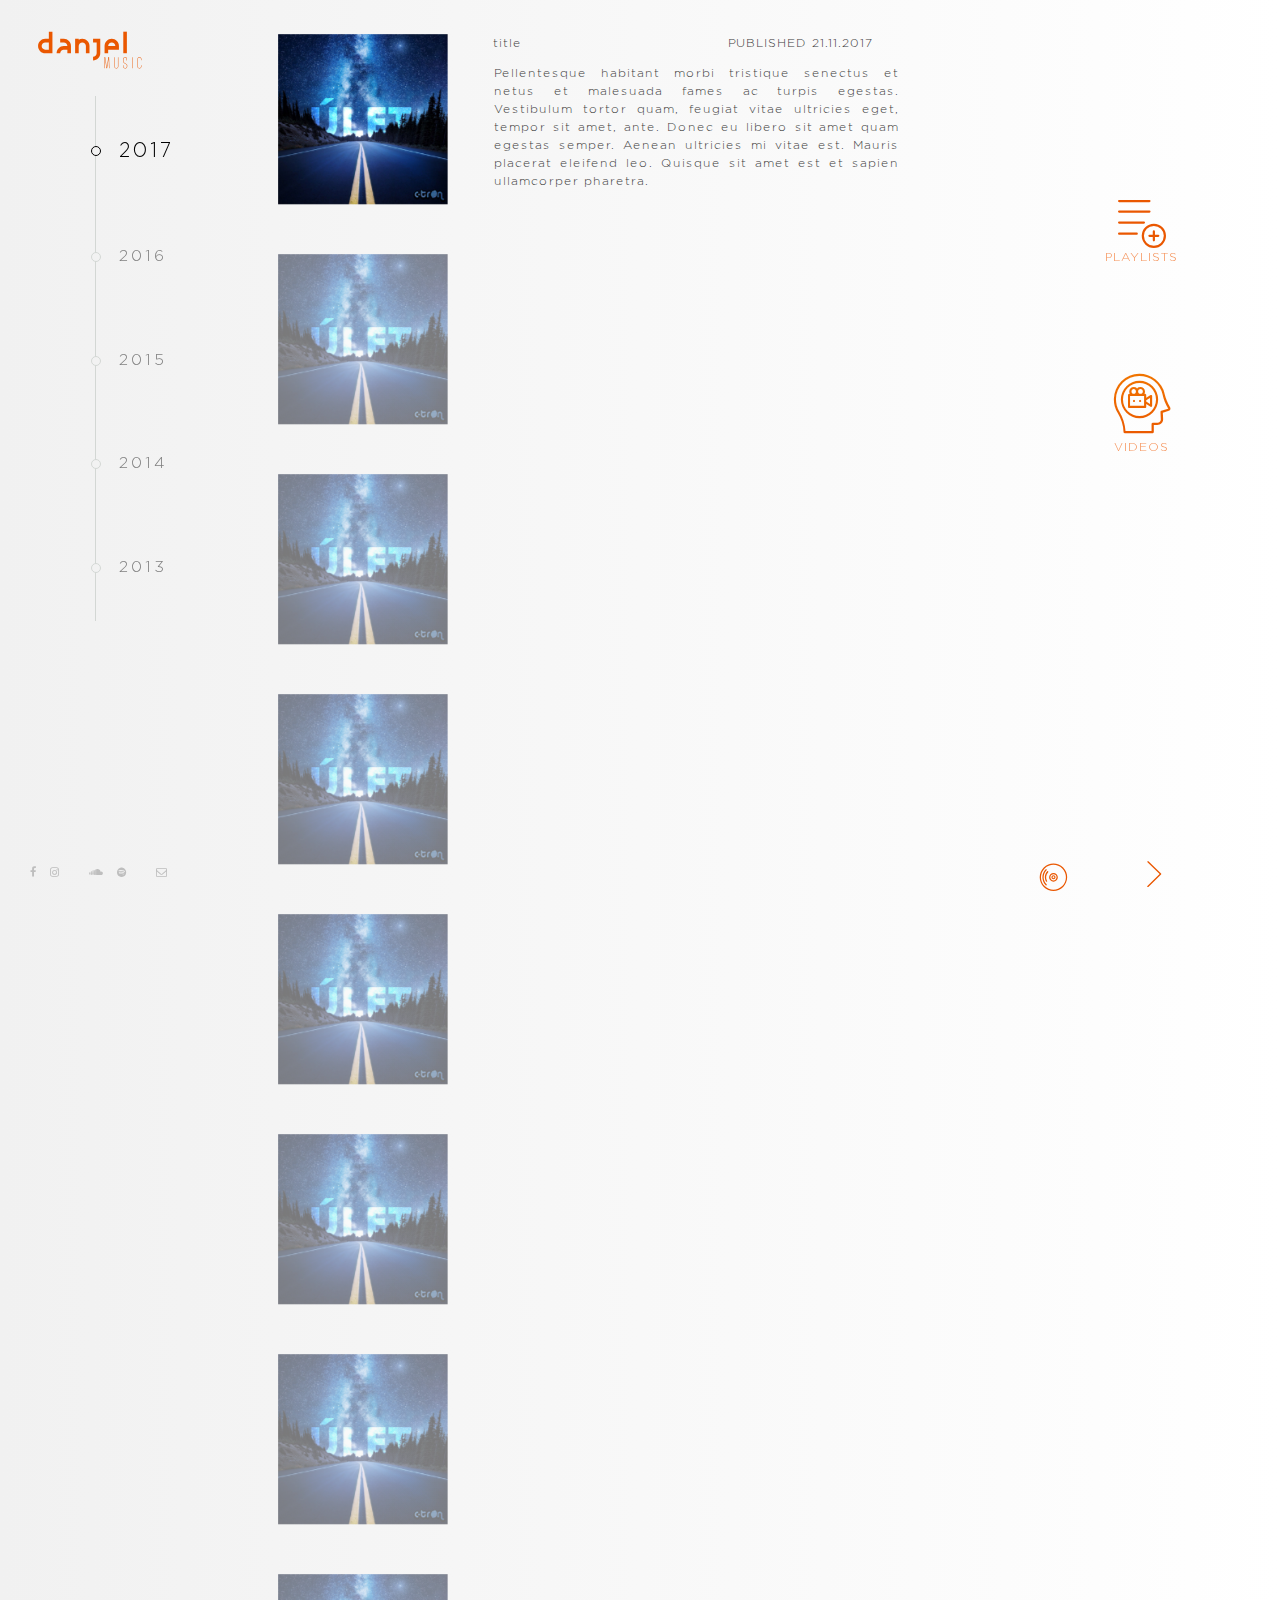
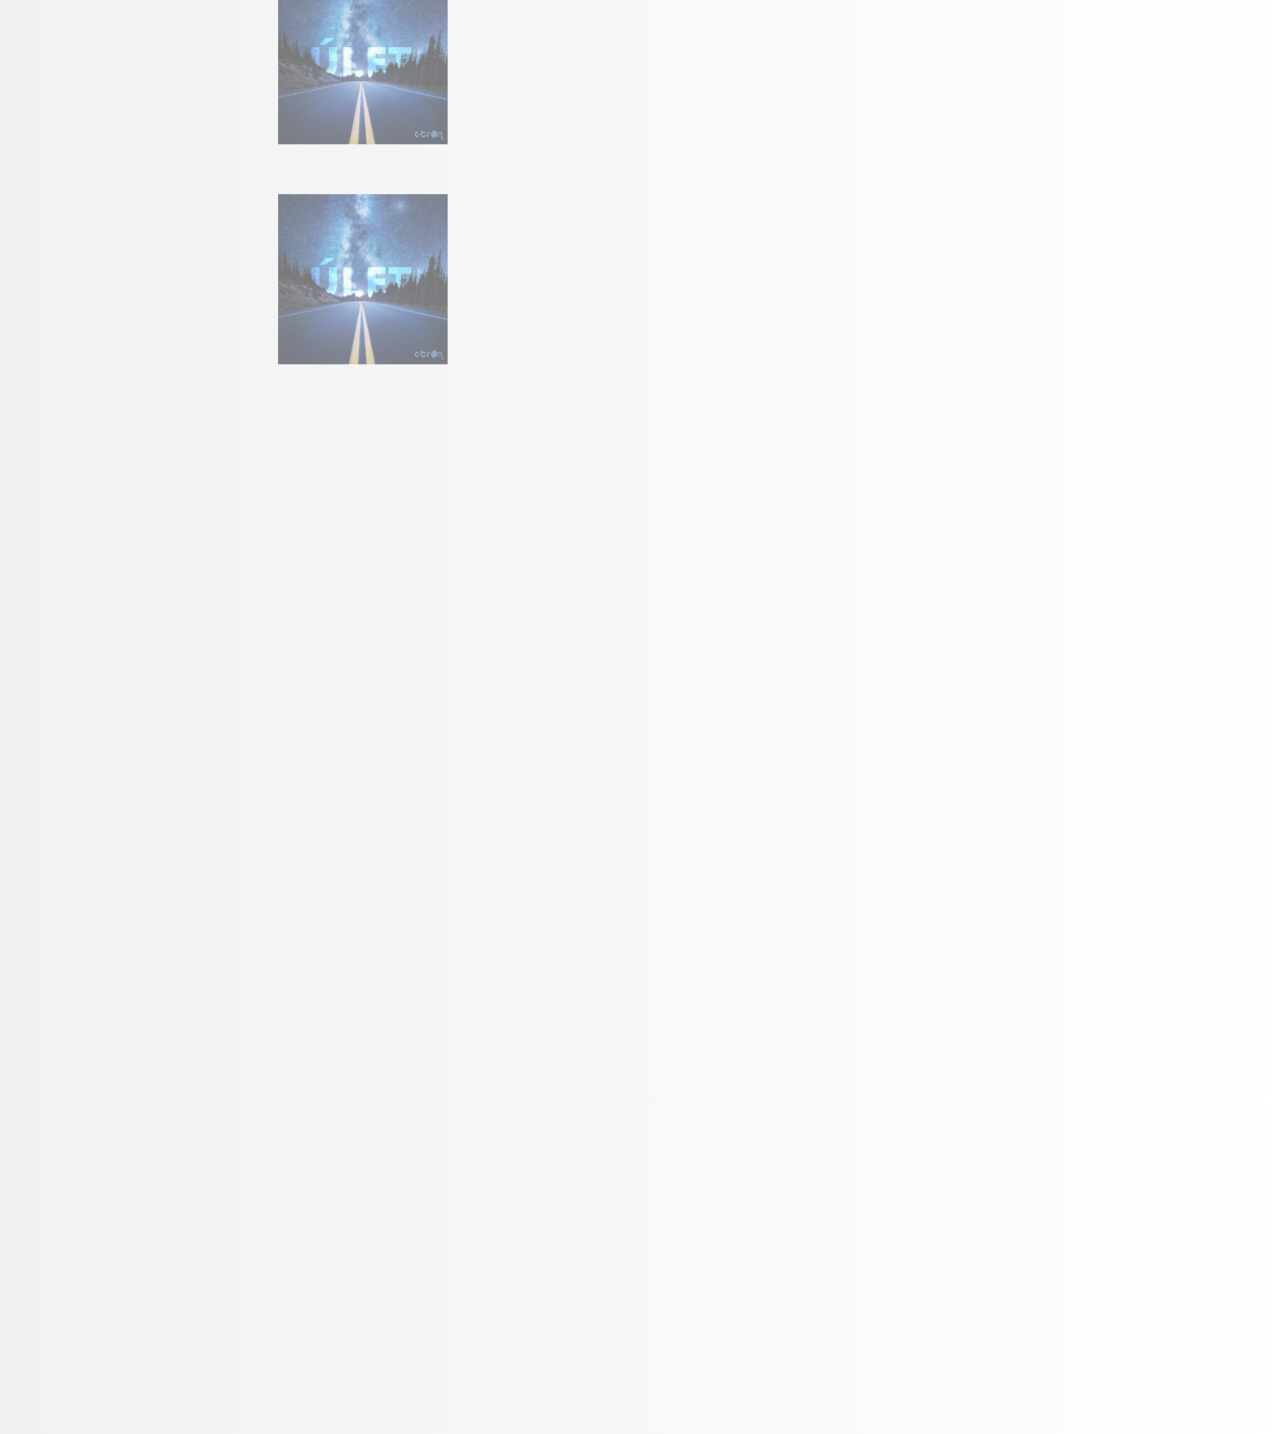
==== commit 9fac1a8f: "55. half of CSS formated and overchecked for redundant/useless classes, etc" ====
--- a/index.html
+++ b/index.html
@@ -17,7 +17,7 @@
 	<div class="col-md-2 ">
 		<div class="leftSection">
 			<a href="music_intro.html">
-				<svg class="logo" version="1.1" id="Layer_1" xmlns="http://www.w3.org/2000/svg" xmlns:xlink="http://www.w3.org/1999/xlink"
+				<svg class="danjelLogo" version="1.1" id="Layer_1" xmlns="http://www.w3.org/2000/svg" xmlns:xlink="http://www.w3.org/1999/xlink"
 				 x="0px" y="0px" viewBox="0 0 630.22 286.75" style="enable-background:new 0 0 630.22 286.75;" xml:space="preserve">
 					<g>
 						<path d="M412.6,247.27l-2.04-51.35l-7.92,51.35h-3.43l-7.67-51.35l-1.96,51.35h-2.29l2.29-57.23h3.18l8.16,53.64l8.33-53.64h3.43
@@ -104,248 +104,231 @@
 	<!-- might use later
 	<div id="top_fade"></div>
 	-->
-	<div class="col-md-8 testingDiv">
-		<div class="playlist col-md-12">
-			<div class="col-md-2 parent">
-				<div class="child">
-					<img class="playlistImg" src="client\css\img\img1.png">
-				</div>
-			</div>
-			<div class="col-md-6 playlistTxt">
-				<div class="description">
-					<div class=" col-md-6 ">
-						<p class="description">title</p>
-					</div>
-					<div class="date col-md-4 ">
-						<p class="description">PUBLISHED 21.11.2017</p>
-					</div>
-					<div class="col-md-12 about">
-						<div>
-							<p class="description">Pellentesque habitant morbi tristique senectus et netus et malesuada fames ac turpis egestas. Vestibulum tortor quam,
-								feugiat vitae ultricies eget, tempor sit amet, ante. Donec eu libero sit amet quam egestas semper. Aenean ultricies
-								mi vitae est. Mauris placerat eleifend leo. Quisque sit amet est et sapien ullamcorper pharetra.
-							</p>
-							<iframe id="embed" src="https://open.spotify.com/embed?uri=spotify:user:1164182280:playlist:6N2LvTjVoRi9e1S8OyyUaE&theme=white"
-							 width="300" height="380" frameborder="0" allowtransparency="true"></iframe>
-						</div>
-					</div>
-				</div>
-			</div>
-		</div>
-
-		<div class="playlist col-md-12">
-			<div class="col-md-2 parent">
-				<div class="child">
-					<img class="playlistImg" src="client\css\img\img1.png">
-				</div>
-			</div>
-			<div class="col-md-6 playlistTxt">
-				<div class="description">
-					<div class=" col-md-6 ">
-						<p class="description">title</p>
-					</div>
-					<div class="date col-md-4 ">
-						<p class="description">PUBLISHED 21.11.2017</p>
-					</div>
-					<div class="col-md-12 about">
-						<div>
-							<p class="description">Pellentesque habitant morbi tristique senectus et netus et malesuada fames ac turpis egestas. Vestibulum tortor quam,
-								feugiat vitae ultricies eget, tempor sit amet, ante. Donec eu libero sit amet quam egestas semper. Aenean ultricies
-								mi vitae est. Mauris placerat eleifend leo. Quisque sit amet est et sapien ullamcorper pharetra.
-							</p>
-							<iframe id="embed" src="https://open.spotify.com/embed?uri=spotify:user:1164182280:playlist:6N2LvTjVoRi9e1S8OyyUaE&theme=white"
-							 width="300" height="380" frameborder="0" allowtransparency="true"></iframe>
-						</div>
-					</div>
-				</div>
-			</div>
-		</div>
-
-		<div class="playlist col-md-12">
-			<div class="col-md-2 parent">
-				<div class="child">
-					<img class="playlistImg" src="client\css\img\img1.png">
-				</div>
-			</div>
-			<div class="col-md-6 playlistTxt">
-				<div class="description">
-					<div class=" col-md-6 ">
-						<p class="description">title</p>
-					</div>
-					<div class="date col-md-4 ">
-						<p class="description">PUBLISHED 21.11.2017</p>
-					</div>
-					<div class="col-md-12 about">
-						<div>
-							<p class="description">Pellentesque habitant morbi tristique senectus et netus et malesuada fames ac turpis egestas. Vestibulum tortor quam,
-								feugiat vitae ultricies eget, tempor sit amet, ante. Donec eu libero sit amet quam egestas semper. Aenean ultricies
-								mi vitae est. Mauris placerat eleifend leo. Quisque sit amet est et sapien ullamcorper pharetra.
-							</p>
-							<iframe id="embed" src="https://open.spotify.com/embed?uri=spotify:user:1164182280:playlist:6N2LvTjVoRi9e1S8OyyUaE&theme=white"
-							 width="300" height="380" frameborder="0" allowtransparency="true"></iframe>
-						</div>
-					</div>
-				</div>
-			</div>
-		</div>
-
-		<div class="playlist col-md-12">
-			<div class="col-md-2 parent">
-				<div class="child">
-					<img class="playlistImg" src="client\css\img\img1.png">
-				</div>
-			</div>
-			<div class="col-md-6 playlistTxt">
-				<div class="description">
-					<div class=" col-md-6 ">
-						<p class="description">title</p>
-					</div>
-					<div class="date col-md-4 ">
-						<p class="description">PUBLISHED 21.11.2017</p>
-					</div>
-					<div class="col-md-12 about">
-						<div>
-							<p class="description">Pellentesque habitant morbi tristique senectus et netus et malesuada fames ac turpis egestas. Vestibulum tortor quam,
-								feugiat vitae ultricies eget, tempor sit amet, ante. Donec eu libero sit amet quam egestas semper. Aenean ultricies
-								mi vitae est. Mauris placerat eleifend leo. Quisque sit amet est et sapien ullamcorper pharetra.
-							</p>
-							<iframe id="embed" src="https://open.spotify.com/embed?uri=spotify:user:1164182280:playlist:6N2LvTjVoRi9e1S8OyyUaE&theme=white"
-							 width="300" height="380" frameborder="0" allowtransparency="true"></iframe>
-						</div>
-					</div>
-				</div>
-			</div>
-		</div>
-
-		<div class="playlist col-md-12">
-			<div class="col-md-2 parent">
-				<div class="child">
-					<img class="playlistImg" src="client\css\img\img1.png">
-				</div>
-			</div>
-			<div class="col-md-6 playlistTxt">
-				<div class="description">
-					<div class=" col-md-6 ">
-						<p class="description">title</p>
-					</div>
-					<div class="date col-md-4 ">
-						<p class="description">PUBLISHED 21.11.2017</p>
-					</div>
-					<div class="col-md-12 about">
-						<div>
-							<p class="description">Pellentesque habitant morbi tristique senectus et netus et malesuada fames ac turpis egestas. Vestibulum tortor quam,
-								feugiat vitae ultricies eget, tempor sit amet, ante. Donec eu libero sit amet quam egestas semper. Aenean ultricies
-								mi vitae est. Mauris placerat eleifend leo. Quisque sit amet est et sapien ullamcorper pharetra.
-							</p>
-							<iframe id="embed" src="https://open.spotify.com/embed?uri=spotify:user:1164182280:playlist:6N2LvTjVoRi9e1S8OyyUaE&theme=white"
-							 width="300" height="380" frameborder="0" allowtransparency="true"></iframe>
-						</div>
-					</div>
-				</div>
-			</div>
-		</div>
-
-		<div class="playlist col-md-12">
-			<div class="col-md-2 parent">
-				<div class="child">
-					<img class="playlistImg" src="client\css\img\img1.png">
-				</div>
-			</div>
-			<div class="col-md-6 playlistTxt">
-				<div class="description">
-					<div class=" col-md-6 ">
-						<p class="description">title</p>
-					</div>
-					<div class="date col-md-4 ">
-						<p class="description">PUBLISHED 21.11.2017</p>
-					</div>
-					<div class="col-md-12 about">
-						<div>
-							<p class="description">Pellentesque habitant morbi tristique senectus et netus et malesuada fames ac turpis egestas. Vestibulum tortor quam,
-								feugiat vitae ultricies eget, tempor sit amet, ante. Donec eu libero sit amet quam egestas semper. Aenean ultricies
-								mi vitae est. Mauris placerat eleifend leo. Quisque sit amet est et sapien ullamcorper pharetra.
-							</p>
-							<iframe id="embed" src="https://open.spotify.com/embed?uri=spotify:user:1164182280:playlist:6N2LvTjVoRi9e1S8OyyUaE&theme=white"
-							 width="300" height="380" frameborder="0" allowtransparency="true"></iframe>
-						</div>
-					</div>
-				</div>
-			</div>
-		</div>
-
-		<div class="playlist col-md-12">
-			<div class="col-md-2 parent">
-				<div class="child">
-					<img class="playlistImg" src="client\css\img\img1.png">
-				</div>
-			</div>
-			<div class="col-md-6 playlistTxt">
-				<div class="description">
-					<div class=" col-md-6 ">
-						<p class="description">title</p>
-					</div>
-					<div class="date col-md-4 ">
-						<p class="description">PUBLISHED 21.11.2017</p>
-					</div>
-					<div class="col-md-12 about">
-						<div>
-							<p class="description">Pellentesque habitant morbi tristique senectus et netus et malesuada fames ac turpis egestas. Vestibulum tortor quam,
-								feugiat vitae ultricies eget, tempor sit amet, ante. Donec eu libero sit amet quam egestas semper. Aenean ultricies
-								mi vitae est. Mauris placerat eleifend leo. Quisque sit amet est et sapien ullamcorper pharetra.
-							</p>
-							<iframe id="embed" src="https://open.spotify.com/embed?uri=spotify:user:1164182280:playlist:6N2LvTjVoRi9e1S8OyyUaE&theme=white"
-							 width="300" height="380" frameborder="0" allowtransparency="true"></iframe>
-						</div>
-					</div>
-				</div>
-			</div>
-		</div>
-
-		<div class="playlist col-md-12">
-			<div class="col-md-2 parent">
-				<div class="child">
-					<img class="playlistImg" src="client\css\img\img1.png">
-				</div>
-			</div>
-			<div class="col-md-6 playlistTxt">
-				<div class="description">
-					<div class=" col-md-6 ">
-						<p class="description">title</p>
-					</div>
-					<div class="date col-md-4 ">
-						<p class="description">PUBLISHED 21.11.2017</p>
-					</div>
-					<div class="col-md-12 about">
-						<div>
-							<p class="description">Pellentesque habitant morbi tristique senectus et netus et malesuada fames ac turpis egestas. Vestibulum tortor quam,
-								feugiat vitae ultricies eget, tempor sit amet, ante. Donec eu libero sit amet quam egestas semper. Aenean ultricies
-								mi vitae est. Mauris placerat eleifend leo. Quisque sit amet est et sapien ullamcorper pharetra.
-							</p>
-							<iframe id="embed" src="https://open.spotify.com/embed?uri=spotify:user:1164182280:playlist:6N2LvTjVoRi9e1S8OyyUaE&theme=white"
-							 width="300" height="380" frameborder="0" allowtransparency="true"></iframe>
-						</div>
-					</div>
-				</div>
-			</div>
-		</div>
-
-		<div class="playlist col-md-12">
-			<div class="col-md-2 parent">
-				<div class="child">
-					<img class="playlistImg" src="client\css\img\img1.png">
-				</div>
-			</div>
-			<div class="col-md-6 playlistTxt">
-				<div class="description">
-					<div class=" col-md-6 ">
-						<p class="description">title</p>
-					</div>
-					<div class="date col-md-4 ">
-						<p class="description">PUBLISHED 21.11.2017</p>
-					</div>
-					<div class="col-md-12 about">
-						<div>
-							<p class="description">Pellentesque habitant morbi tristique senectus et netus et malesuada fames ac turpis egestas. Vestibulum tortor quam,
+
+	<div class="col-md-8 allPlaylistsMasterDiv">
+		<div class="allPlaylistsMainDiv col-md-12">
+			<div class="col-md-2 allPlaylistsImgParentDiv">
+				<img class="allPlaylistsImg" src="client\css\img\img1.png">
+			</div>
+			<div class="col-md-6 allPLaylistsTxt">
+				<div class="allPLaylistsDescriptionDiv">
+					<div class=" col-md-6 ">
+						<p class="allPlaylistsDescriptionPara">title</p>
+					</div>
+					<div class="allPlaylistsDate col-md-4 ">
+						<p class="allPlaylistsDescriptionPara">PUBLISHED 21.11.2017</p>
+					</div>
+					<div class="col-md-12 allPlaylistsAbout">
+						<div>
+							<p class="allPlaylistsDescriptionPara">Pellentesque habitant morbi tristique senectus et netus et malesuada fames ac turpis egestas. Vestibulum tortor quam,
+								feugiat vitae ultricies eget, tempor sit amet, ante. Donec eu libero sit amet quam egestas semper. Aenean ultricies
+								mi vitae est. Mauris placerat eleifend leo. Quisque sit amet est et sapien ullamcorper pharetra.
+							</p>
+							<iframe id="embed" src="https://open.spotify.com/embed?uri=spotify:user:1164182280:playlist:6N2LvTjVoRi9e1S8OyyUaE&theme=white"
+							 width="300" height="380" frameborder="0" allowtransparency="true"></iframe>
+						</div>
+					</div>
+				</div>
+			</div>
+		</div>
+
+		<div class="allPlaylistsMainDiv col-md-12">
+			<div class="col-md-2 allPlaylistsImgParentDiv">
+				<img class="allPlaylistsImg" src="client\css\img\img1.png">
+			</div>
+			<div class="col-md-6 allPLaylistsTxt">
+				<div class="allPLaylistsDescriptionDiv">
+					<div class=" col-md-6 ">
+						<p class="allPlaylistsDescriptionPara">title</p>
+					</div>
+					<div class="allPlaylistsDate col-md-4 ">
+						<p class="allPlaylistsDescriptionPara">PUBLISHED 21.11.2017</p>
+					</div>
+					<div class="col-md-12 allPlaylistsAbout">
+						<div>
+							<p class="allPlaylistsDescriptionPara">Pellentesque habitant morbi tristique senectus et netus et malesuada fames ac turpis egestas. Vestibulum tortor quam,
+								feugiat vitae ultricies eget, tempor sit amet, ante. Donec eu libero sit amet quam egestas semper. Aenean ultricies
+								mi vitae est. Mauris placerat eleifend leo. Quisque sit amet est et sapien ullamcorper pharetra.
+							</p>
+							<iframe id="embed" src="https://open.spotify.com/embed?uri=spotify:user:1164182280:playlist:6N2LvTjVoRi9e1S8OyyUaE&theme=white"
+							 width="300" height="380" frameborder="0" allowtransparency="true"></iframe>
+						</div>
+					</div>
+				</div>
+			</div>
+		</div>
+
+		<div class="allPlaylistsMainDiv col-md-12">
+			<div class="col-md-2 allPlaylistsImgParentDiv">
+				<img class="allPlaylistsImg" src="client\css\img\img1.png">
+			</div>
+			<div class="col-md-6 allPLaylistsTxt">
+				<div class="allPLaylistsDescriptionDiv">
+					<div class=" col-md-6 ">
+						<p class="allPlaylistsDescriptionPara">title</p>
+					</div>
+					<div class="allPlaylistsDate col-md-4 ">
+						<p class="allPlaylistsDescriptionPara">PUBLISHED 21.11.2017</p>
+					</div>
+					<div class="col-md-12 allPlaylistsAbout">
+						<div>
+							<p class="allPlaylistsDescriptionPara">Pellentesque habitant morbi tristique senectus et netus et malesuada fames ac turpis egestas. Vestibulum tortor quam,
+								feugiat vitae ultricies eget, tempor sit amet, ante. Donec eu libero sit amet quam egestas semper. Aenean ultricies
+								mi vitae est. Mauris placerat eleifend leo. Quisque sit amet est et sapien ullamcorper pharetra.
+							</p>
+							<iframe id="embed" src="https://open.spotify.com/embed?uri=spotify:user:1164182280:playlist:6N2LvTjVoRi9e1S8OyyUaE&theme=white"
+							 width="300" height="380" frameborder="0" allowtransparency="true"></iframe>
+						</div>
+					</div>
+				</div>
+			</div>
+		</div>
+
+		<div class="allPlaylistsMainDiv col-md-12">
+			<div class="col-md-2 allPlaylistsImgParentDiv">
+				<img class="allPlaylistsImg" src="client\css\img\img1.png">
+			</div>
+			<div class="col-md-6 allPLaylistsTxt">
+				<div class="allPLaylistsDescriptionDiv">
+					<div class=" col-md-6 ">
+						<p class="allPlaylistsDescriptionPara">title</p>
+					</div>
+					<div class="allPlaylistsDate col-md-4 ">
+						<p class="allPlaylistsDescriptionPara">PUBLISHED 21.11.2017</p>
+					</div>
+					<div class="col-md-12 allPlaylistsAbout">
+						<div>
+							<p class="allPlaylistsDescriptionPara">Pellentesque habitant morbi tristique senectus et netus et malesuada fames ac turpis egestas. Vestibulum tortor quam,
+								feugiat vitae ultricies eget, tempor sit amet, ante. Donec eu libero sit amet quam egestas semper. Aenean ultricies
+								mi vitae est. Mauris placerat eleifend leo. Quisque sit amet est et sapien ullamcorper pharetra.
+							</p>
+							<iframe id="embed" src="https://open.spotify.com/embed?uri=spotify:user:1164182280:playlist:6N2LvTjVoRi9e1S8OyyUaE&theme=white"
+							 width="300" height="380" frameborder="0" allowtransparency="true"></iframe>
+						</div>
+					</div>
+				</div>
+			</div>
+		</div>
+
+		<div class="allPlaylistsMainDiv col-md-12">
+			<div class="col-md-2 allPlaylistsImgParentDiv">
+				<img class="allPlaylistsImg" src="client\css\img\img1.png">
+			</div>
+			<div class="col-md-6 allPLaylistsTxt">
+				<div class="allPLaylistsDescriptionDiv">
+					<div class=" col-md-6 ">
+						<p class="allPlaylistsDescriptionPara">title</p>
+					</div>
+					<div class="allPlaylistsDate col-md-4 ">
+						<p class="allPlaylistsDescriptionPara">PUBLISHED 21.11.2017</p>
+					</div>
+					<div class="col-md-12 allPlaylistsAbout">
+						<div>
+							<p class="allPlaylistsDescriptionPara">Pellentesque habitant morbi tristique senectus et netus et malesuada fames ac turpis egestas. Vestibulum tortor quam,
+								feugiat vitae ultricies eget, tempor sit amet, ante. Donec eu libero sit amet quam egestas semper. Aenean ultricies
+								mi vitae est. Mauris placerat eleifend leo. Quisque sit amet est et sapien ullamcorper pharetra.
+							</p>
+							<iframe id="embed" src="https://open.spotify.com/embed?uri=spotify:user:1164182280:playlist:6N2LvTjVoRi9e1S8OyyUaE&theme=white"
+							 width="300" height="380" frameborder="0" allowtransparency="true"></iframe>
+						</div>
+					</div>
+				</div>
+			</div>
+		</div>
+
+		<div class="allPlaylistsMainDiv col-md-12">
+			<div class="col-md-2 allPlaylistsImgParentDiv">
+				<img class="allPlaylistsImg" src="client\css\img\img1.png">
+			</div>
+			<div class="col-md-6 allPLaylistsTxt">
+				<div class="allPLaylistsDescriptionDiv">
+					<div class=" col-md-6 ">
+						<p class="allPlaylistsDescriptionPara">title</p>
+					</div>
+					<div class="allPlaylistsDate col-md-4 ">
+						<p class="allPlaylistsDescriptionPara">PUBLISHED 21.11.2017</p>
+					</div>
+					<div class="col-md-12 allPlaylistsAbout">
+						<div>
+							<p class="allPlaylistsDescriptionPara">Pellentesque habitant morbi tristique senectus et netus et malesuada fames ac turpis egestas. Vestibulum tortor quam,
+								feugiat vitae ultricies eget, tempor sit amet, ante. Donec eu libero sit amet quam egestas semper. Aenean ultricies
+								mi vitae est. Mauris placerat eleifend leo. Quisque sit amet est et sapien ullamcorper pharetra.
+							</p>
+							<iframe id="embed" src="https://open.spotify.com/embed?uri=spotify:user:1164182280:playlist:6N2LvTjVoRi9e1S8OyyUaE&theme=white"
+							 width="300" height="380" frameborder="0" allowtransparency="true"></iframe>
+						</div>
+					</div>
+				</div>
+			</div>
+		</div>
+
+		<div class="allPlaylistsMainDiv col-md-12">
+			<div class="col-md-2 allPlaylistsImgParentDiv">
+				<img class="allPlaylistsImg" src="client\css\img\img1.png">
+			</div>
+			<div class="col-md-6 allPLaylistsTxt">
+				<div class="allPLaylistsDescriptionDiv">
+					<div class=" col-md-6 ">
+						<p class="allPlaylistsDescriptionPara">title</p>
+					</div>
+					<div class="allPlaylistsDate col-md-4 ">
+						<p class="allPlaylistsDescriptionPara">PUBLISHED 21.11.2017</p>
+					</div>
+					<div class="col-md-12 allPlaylistsAbout">
+						<div>
+							<p class="allPlaylistsDescriptionPara">Pellentesque habitant morbi tristique senectus et netus et malesuada fames ac turpis egestas. Vestibulum tortor quam,
+								feugiat vitae ultricies eget, tempor sit amet, ante. Donec eu libero sit amet quam egestas semper. Aenean ultricies
+								mi vitae est. Mauris placerat eleifend leo. Quisque sit amet est et sapien ullamcorper pharetra.
+							</p>
+							<iframe id="embed" src="https://open.spotify.com/embed?uri=spotify:user:1164182280:playlist:6N2LvTjVoRi9e1S8OyyUaE&theme=white"
+							 width="300" height="380" frameborder="0" allowtransparency="true"></iframe>
+						</div>
+					</div>
+				</div>
+			</div>
+		</div>
+
+		<div class="allPlaylistsMainDiv col-md-12">
+			<div class="col-md-2 allPlaylistsImgParentDiv">
+				<img class="allPlaylistsImg" src="client\css\img\img1.png">
+			</div>
+			<div class="col-md-6 allPLaylistsTxt">
+				<div class="allPLaylistsDescriptionDiv">
+					<div class=" col-md-6 ">
+						<p class="allPlaylistsDescriptionPara">title</p>
+					</div>
+					<div class="allPlaylistsDate col-md-4 ">
+						<p class="allPlaylistsDescriptionPara">PUBLISHED 21.11.2017</p>
+					</div>
+					<div class="col-md-12 allPlaylistsAbout">
+						<div>
+							<p class="allPlaylistsDescriptionPara">Pellentesque habitant morbi tristique senectus et netus et malesuada fames ac turpis egestas. Vestibulum tortor quam,
+								feugiat vitae ultricies eget, tempor sit amet, ante. Donec eu libero sit amet quam egestas semper. Aenean ultricies
+								mi vitae est. Mauris placerat eleifend leo. Quisque sit amet est et sapien ullamcorper pharetra.
+							</p>
+							<iframe id="embed" src="https://open.spotify.com/embed?uri=spotify:user:1164182280:playlist:6N2LvTjVoRi9e1S8OyyUaE&theme=white"
+							 width="300" height="380" frameborder="0" allowtransparency="true"></iframe>
+						</div>
+					</div>
+				</div>
+			</div>
+		</div>
+
+		<div class="allPlaylistsMainDiv col-md-12">
+			<div class="col-md-2 allPlaylistsImgParentDiv">
+				<img class="allPlaylistsImg" src="client\css\img\img1.png">
+			</div>
+			<div class="col-md-6 allPLaylistsTxt">
+				<div class="allPLaylistsDescriptionDiv">
+					<div class=" col-md-6 ">
+						<p class="allPlaylistsDescriptionPara">title</p>
+					</div>
+					<div class="allPlaylistsDate col-md-4 ">
+						<p class="allPlaylistsDescriptionPara">PUBLISHED 21.11.2017</p>
+					</div>
+					<div class="col-md-12 allPlaylistsAbout">
+						<div>
+							<p class="allPlaylistsDescriptionPara">Pellentesque habitant morbi tristique senectus et netus et malesuada fames ac turpis egestas. Vestibulum tortor quam,
 								feugiat vitae ultricies eget, tempor sit amet, ante. Donec eu libero sit amet quam egestas semper. Aenean ultricies
 								mi vitae est. Mauris placerat eleifend leo. Quisque sit amet est et sapien ullamcorper pharetra.
 							</p>
@@ -397,10 +380,9 @@
 	</div>
 
 	<div class="col-md-2 ">
-		<div class="playlistLogoDivMusicIntro" style="position: fixed;">
-			<span class="tooltiptext">choose me</span>
+		<div class="logoPlaylistsDiv">
 			<a href="index.html">
-				<svg class="playlistLogoMusicIntro" id="Layer_1" data-name="Layer 1" xmlns="http://www.w3.org/2000/svg" viewBox="0 0 8.7 8.7">
+				<svg class="logoPlaylists" id="Layer_1" data-name="Layer 1" xmlns="http://www.w3.org/2000/svg" viewBox="0 0 8.7 8.7">
 					<defs>
 						<style>
 							.cls-1 {
@@ -416,32 +398,32 @@
 					<path class="cls-1" d="M2.4,2.7H7.9a0.2,0.2,0,1,0,0-.4H2.4a0.2,0.2,0,1,0,0,.4h0ZM6.9,6.2H2.4a0.2,0.2,0,0,0,0,.4H6.9a0.2,0.2,0,0,0,0-.4h0Zm1-2H2.4a0.2,0.2,0,1,0,0,.4H7.9a0.2,0.2,0,1,0,0-.4h0Zm-2.4,4H2.4a0.2,0.2,0,0,0,0,.4H5.6a0.2,0.2,0,0,0,0-.4h0Zm0,0"
 					 transform="translate(-2.2 -2.3)" />
 				</svg>
-				<p class="pTest">PLAYLISTS</p>
+				<p class="logoText">PLAYLISTS</p>
 			</a>
 		</div>
 
-		<div class="videoLogoDivMusicIntro" style="position: fixed; margin-top: 400px">
-			<p class="iconTest">&#xe900</p>
-			<p class="pTest">VIDEOS</p>
+		<div class="logoVideosDiv">
+			<p class="logoFontPara">&#xe900</p>
+			<p class="logoText">VIDEOS</p>
 		</div>
 	</div>
 
 	<div class="footer navbar-fixed-bottom">
 		<div class="col-md-4" style="margin-right:150px">
 			<div class="socialMediaDivider">
-				<a href="https://www.facebook.com/danjel.zone">
+				<a target="_blank"  href="https://www.facebook.com/danjel.zone">
             		<i class="fa fa-facebook" aria-hidden="true"></i>
         		</a>
-				<a href="https://www.instagram.com/danjel.zone/">
+				<a target="_blank" href="https://www.instagram.com/danjel.zone/">
             		<i class="fa fa-instagram" aria-hidden="true"></i>
         		</a>
 			</div>
 
 			<div class="socialMediaDivider">
-				<a href="https://soundcloud.com/danjelzone">
+				<a target="_blank" href="https://soundcloud.com/danjelzone">
             		<i class="fa fa-soundcloud" aria-hidden="true"></i>
         		</a>
-				<a href="https://open.spotify.com/user/danjel.zone">
+				<a target="_blank" href="https://open.spotify.com/user/danjel.zone">
             		<i class="fa fa-spotify" aria-hidden="true"></i>
         		</a>
 			</div>
@@ -504,34 +486,35 @@
 <script>
 	$(document).ready(function () {
 		$(document).scrollTop(0);
-		var currentDiv = $('.playlist')[0];
-		var currentImg = $(currentDiv).find(".playlistImg");
+		var currentDiv = $('.allPlaylistsMainDiv')[0];
+		var currentImg = $(currentDiv).find(".allPlaylistsImg");
+
 		var totalHeight = 600;
-		$(currentDiv).find("div.description")
+		$(currentDiv).find("div.allPLaylistsDescriptionDiv")
 			.css({
 				// Set height to prevent instant jumpdown when max height is removed
-				"height": $(currentDiv).find("div.description").height(),
+				"height": $(currentDiv).find("div.allPLaylistsDescriptionDiv").height(),
 				"max-height": 9999
 			})
 			.animate({
 				"height": totalHeight
 			}, 2000);
+		$(currentDiv).find("iframe").css("visibility", "visible");		
 		$(currentImg).css('opacity', 1);
-		$(currentDiv).find("p.description").removeClass("descriptionPara");
-		$(currentDiv).find("p.description").addClass("descHighlited");
+		$(currentDiv).find("p.allPlaylistsDescriptionPara").addClass("allPlaylistsDescHighlited");
 	});
 
 
 	/* might use later
 	window.onclick = function(event) {
-		if (!event.target.matches('.playlistImg') && !event.target.matches('#embed') && !event.target.matches('.descHighlited')) {
-			$('.playlistImg').each(function () {
-				$(".playlist").find(".playlistImg").css('opacity', 0.5);
-				$(".playlist").find("div.description").css("height", 60);				
-				$(".playlist").find("p.description").addClass("description");
-				$(".playlist").find("p.description").removeClass("descHighlited");
-				$(".playlist").find("iframe").css("visibility", "hidden");								
-				$(this).closest(".playlist").find("div.description").stop( true, true ).animate();
+		if (!event.target.matches('.allPlaylistsImg') && !event.target.matches('#embed') && !event.target.matches('.allPlaylistsDescHighlited')) {
+			$('.allPlaylistsImg').each(function () {
+				$(".allPlaylistsMainDiv").find(".allPlaylistsImg").css('opacity', 0.5);
+				$(".allPlaylistsMainDiv").find("div.allPLaylistsDescriptionDiv").css("height", 60);				
+				$(".allPlaylistsMainDiv").find("p.allPlaylistsDescriptionPara").addClass("allPlaylistsDescriptionPara");
+				$(".allPlaylistsMainDiv").find("p.allPlaylistsDescriptionPara").removeClass("allPlaylistsDescHighlited");
+				$(".allPlaylistsMainDiv").find("iframe").css("visibility", "hidden");								
+				$(this).closest(".allPlaylistsMainDiv").find("div.allPLaylistsDescriptionDiv").stop( true, true ).animate();
 				sectionScrolling = true;
 			});
 		}
@@ -540,23 +523,22 @@
 		}
 	}*/
 
-	$('.playlistImg').each(function () {
+	$('.allPlaylistsImg').each(function () {
 		$(this).click(function (e) {
-			$('.playlist').each(function () {
+			$('.allPlaylistsMainDiv').each(function () {
 				currentDiv = $(this);
-				$(currentDiv).find(".playlistImg").css('opacity', 0.5);
-				$(currentDiv).find("p.description").addClass("description");
-				$(currentDiv).find("p.description").removeClass("descHighlited");
-				$(currentDiv).find("div.description").css("height", 60);
+				$(currentDiv).find(".allPlaylistsImg").css('opacity', 0.5);
+				$(currentDiv).find("p.allPlaylistsDescriptionPara").removeClass("allPlaylistsDescHighlited");
+				$(currentDiv).find("div.allPLaylistsDescriptionDiv").css("height", 60);
 				$(currentDiv).find("iframe").css("visibility", "hidden");
-				$(this).closest(".playlist").find("div.description").stop(true, true).animate();
+				$(this).closest(".allPlaylistsMainDiv").find("div.allPLaylistsDescriptionDiv").stop(true, true).animate();
 			});
 
 			totalHeight = 600;
-			$(this).closest(".playlist").find("div.description")
+			$(this).closest(".allPlaylistsMainDiv").find("div.allPLaylistsDescriptionDiv")
 				.css({
 					// Set height to prevent instant jumpdown when max height is removed
-					"height": $(this).closest(".playlist").find("div.description").height(),
+					"height": $(this).closest(".allPlaylistsMainDiv").find("div.allPLaylistsDescriptionDiv").height(),
 					"max-height": 9999
 				})
 				.animate({
@@ -566,9 +548,8 @@
 			$(this).addClass("gradientImg");
 
 			$(this).css('opacity', 1);
-			$(this).closest(".playlist").find("p.description").removeClass("descriptionPara");
-			$(this).closest(".playlist").find("p.description").addClass("descHighlited");
-			$(this).closest(".playlist").find("iframe").css("visibility", "visible");
+			$(this).closest(".allPlaylistsMainDiv").find("p.allPlaylistsDescriptionPara").addClass("allPlaylistsDescHighlited");
+			$(this).closest(".allPlaylistsMainDiv").find("iframe").css("visibility", "visible");
 		});
 	});
 
@@ -584,35 +565,33 @@
 		}
 
 		var i = 1;
-		$('.playlist').each(function () {
+		$('.allPlaylistsMainDiv').each(function () {
 			var currentDiv = $(this);
-			var currentImg = $(currentDiv).find(".playlistImg");
+			var currentImg = $(currentDiv).find(".allPlaylistsImg");
 			if (i == divNumber) {
 				totalHeight = 600;
 				if (!isNaN(i)) {
 					div = i;
 				}
-				$(this).closest(".playlist").find("div.description")
+				$(this).closest(".allPlaylistsMainDiv").find("div.allPLaylistsDescriptionDiv")
 					.css({
 						// Set height to prevent instant jumpdown when max height is removed
-						"height": $(this).closest(".playlist").find("div.description").height(),
+						"height": $(this).closest(".allPlaylistsMainDiv").find("div.allPLaylistsDescriptionDiv").height(),
 						"max-height": 9999
 					})
 					.animate({
 						"height": totalHeight
 					}, 2000);
 				$(currentImg).css('opacity', 1);
-				$(currentDiv).find("p.description").removeClass("descriptionPara");
-				$(currentDiv).find("p.description").addClass("descHighlited");
+				$(currentDiv).find("p.allPlaylistsDescriptionPara").addClass("allPlaylistsDescHighlited");
 				$(currentDiv).find("iframe").css("visibility", "visible");
 			}
 			else {
 				$(currentImg).css('opacity', 0.5);
-				$(currentDiv).find("p.description").addClass("description");
-				$(currentDiv).find("p.description").removeClass("descHighlited");
-				$(currentDiv).find("div.description").css("height", 60);
+				$(currentDiv).find("p.allPlaylistsDescriptionPara").removeClass("allPlaylistsDescHighlited");
+				$(currentDiv).find("div.allPLaylistsDescriptionDiv").css("height", 60);
 				$(currentDiv).find("iframe").css("visibility", "hidden");
-				$(this).closest(".playlist").find("div.description").stop(true, true).animate();
+				$(this).closest(".allPlaylistsMainDiv").find("div.allPLaylistsDescriptionDiv").stop(true, true).animate();
 			}
 			i++;
 		});
@@ -622,4 +601,4 @@
 		$("[name=newFormularDescription]").focus();
 	});
 
-</script>+</script>
--- a/client/css/style.css
+++ b/client/css/style.css
@@ -6,6 +6,13 @@
     background: linear-gradient(to right, #f1f1f1 , #ffffff); /* Standard syntax (must be last) */
 }
 
+html, body { 
+	margin: 0;
+	padding: 0;
+	width: 100%;
+	height: 100%;
+}
+
 img { 
 	border: 0; 
 	max-width: 100%; 
@@ -18,6 +25,244 @@
   	text-shadow: 1px 1px 0 #000;
 }
 
+.col-md-12 {
+	padding-left: 0px!important;
+}
+
+.danjelLogo {
+	width: 150;
+	height: 56.02px;
+	margin-top: 20px;
+}
+
+p {
+	color: black;
+}
+
+svg {
+	display: block;
+	margin: 0 auto 20px;
+	fill: #ea5700;
+}
+
+iframe {
+	margin-left: 40px;
+	margin-top: 90px;
+	position:relative;
+	z-index: 9999;
+	visibility: hidden;
+}
+
+nav ul {
+	margin: 20px 0 0;
+}
+nav ul li {
+	display: inline-block;
+	margin: 0 30px 0 0;
+}
+
+h3 {
+	font-family: "Gotham-bold";	
+	letter-spacing: 3px;	
+	color: #3c3c3c;
+}
+
+div.leftSection {
+	margin-right: 30px;
+	position: fixed;
+}
+
+.playlistLogo {
+	width: 60%!important;
+	height: 60%;
+	padding-top: 20px;
+	margin-left: 30px;
+	fill: white;
+}
+
+.videoLogo {
+	width: 50%!important;
+	max-height: 120px;
+	margin-top: 50px;
+	float:left;
+	display: block;
+	margin-bottom: 0px;
+}
+
+.videoLogoDiv {
+	text-align:center;
+}
+
+.videoLogoDiv svg{
+    display: block;
+}
+
+.playlistLogoDiv {
+	width: 110px;
+	height: 110px;
+	margin-top: 160px;
+	border-radius: 25px;
+	 background: -webkit-linear-gradient(left, #ea5700 , #f17700); /* For Safari 5.1 to 6.0 */
+    background: -o-linear-gradient(right, #ea5700 , #f17700); /* For Opera 11.1 to 12.0 */
+    background: -moz-linear-gradient(right, #ea5700 , #f17700); /* For Firefox 3.6 to 15 */
+    background: linear-gradient(to right, #ea5700 , #f17700); /* Standard syntax (must be last) */
+}
+
+svg.vinylLogo {
+	width: auto;
+	height: auto; 	
+	max-width: 50%;
+	bottom: 0;
+}
+
+svg.arrow {
+	width: auto;
+	height: auto; 
+	max-width: 40%; 
+	bottom: 0;
+}
+
+/* this class was called div.lil*/
+div.footerDivider {
+	height: auto;
+	bottom: 0;
+	margin-right: -50px;
+}
+
+div.arrow{
+	max-width: 100px;
+	height: auto;
+}
+
+div.vinyl {
+	max-width: 100px;
+	height: auto;
+}
+
+.footer {
+	bottom: 0;
+	width: 100%;
+	/* Set the fixed height of the footer here */
+	height: 40px;
+}
+  
+.divider {
+	width: 10%;
+	height: 100%;
+	max-height: 800px;
+}  
+
+input {
+	background: transparent;
+	margin-bottom: 40px;
+	font-family: "Gotham-light";
+	color: #3c3c3c;
+	letter-spacing: 1px;	
+	font-size: 12px;						
+}
+
+.w3-container {
+	padding: 0px 0px 0px 0px;
+}
+
+h3 span {
+	font-family: "Gotham-bold"!important;	
+	color: #ed6c1e;	
+}
+
+input placeholder {
+	font-family: "Gotham-light";	
+	color: #3c3c3c;	
+	letter-spacing: 1px;		
+}
+
+p {
+	letter-spacing: 1px;	
+}
+
+label {
+	font-family: "Gotham-light";	
+	color: #3c3c3c;
+	letter-spacing: 1px;		
+}
+
+label span {
+	font-size: 12px;
+	letter-spacing: 1px;		
+}
+
+i {
+	color: #bebebe;
+}
+
+* { 
+	margin: 0;
+	padding: 0;
+}
+
+div.socialMediaDivider {
+	margin-right: -10px;
+	min-height: 22.5px;
+	float: left;
+	position: relative;
+	padding-right: 15px;
+	padding-left: 15px;
+}
+
+div.email {
+	margin-top: 7px; 
+}
+
+.logoPlaylists {
+	position: relative;
+	width: 40%!important;
+	height:auto;
+}
+
+.logoVideos {
+	width: 200px!important;
+	text-align: center;
+	margin-top: 100px;
+	display: none;
+}
+
+.logoText {
+	font-family: "Gotham-light";
+	color: #F5945C;
+	margin-top: -20px;
+}
+
+.logoFontPara {
+	font-family: "testing";
+	font-size: 72px;
+	background: -webkit-gradient(linear, left top, left bottom, from(#f17700), to(#ea5700));
+	-webkit-background-clip: text;
+	-webkit-text-fill-color: transparent;
+	display: initial;
+}
+
+.logoPlaylistsDiv  {
+    width: 120px;
+    color: #ea5700;
+    text-align: center;
+	font-family: "Gotham-book";
+	letter-spacing: 1px;
+	font-size: 15px;
+	margin-top: 200px;
+	position: fixed;
+}
+
+.logoVideosDiv {
+    width: 120px;
+    color: #ea5700;
+    text-align: center;
+	font-family: "Gotham-book";
+	letter-spacing: 1px;
+	font-size: 15px;
+	margin-top: 350px;
+	position: fixed;
+}
+
 /* ===== FONTS ===== */
 
 @font-face {
@@ -49,7 +294,7 @@
   	list-style: none;
   	padding: 50px 0 0px;
 	position: fixed;
-	margin-left: 8px;
+	margin-left: 4px;
 }
 
 i {
@@ -175,7 +420,6 @@
 	left: -14px;
 	right: auto;
 }
-
 
 /** timeline circle icons **/
 .timeline li .tl-circ {
@@ -267,45 +511,34 @@
 }
 
 
-/* ===== index.html ===== */
-
-p {
-  	color: black;
-}
-
-.test {
-	margin-top: 1800px;
-}
-
-.playlistImg {
+/* ===== allPlaylists.html alebo index.html ===== */
+
+.allPlaylistsImg {
 	width: 100%!important;
 	height: auto;
 	opacity: 0.5;
 	cursor: pointer;
 }
 
-.playlistTxt {
+.allPLaylistsTxt {
 	height: 150px;
 	width: 450px;
 	font-family: "Gotham-light";
 	letter-spacing: 1px;	
 	font-size: 12px;
-}
-
-.date {
+	text-align: justify;
+}
+
+.allPlaylistsDate {
 	width: 200px;
     text-align: right;
 }
 
-.col-md-12 {
-	padding-left: 0px!important;
-}
-
-div.description {
+div.allPlaylistsDescriptionDiv {
 	height:60px;
 }
 
-.description {
+.allPlaylistsDescriptionPara {
 	max-height: 0px;
 	height: 0px;
 	overflow: hidden;
@@ -313,80 +546,50 @@
 	margin-bottom: 30px;
 }
 
-.descHighlited {
+.allPlaylistsDescHighlited {
 	max-height: 400px;
 	overflow: visible;
 	text-overflow: normal; 
 }
 
-.playlist {
+.allPlaylistsMainDiv {
 	height: 220px;
 }
 
-
-.parent {
+.allPlaylistsImgParentDiv {
 	height: 200px;
 	width: 200px;
 	margin-left: -50px;
-}
-
-.child {
+	background-position: center;
+	background-size: cover;
+	transition: all .5s;
+}
+
+/* redundant class, if nothing fks up remove :)
+.allPlaylistsImgChildDiv {
   background-image: url("images/city.jpg");
   background-position: center;
   background-size: cover;
   transition: all .5s;
-}
-
-.child:hover {
-  transform: scale(1.1);
-}
-
-.thumbnail {
-	margin-bottom: 0px;
-}
-
-#test {
-    opacity: 0;
-    -webkit-transition: all 2s ease-in-out;
-    -moz-transition: all 2s ease-in-out;
-    -ms-transition: all 2s ease-in-out;
-    -o-transition: all 2s ease-in-out;
-    transition: all 2s ease-in-out;
-}
-
-.testingDiv {
+}*/
+
+.allPlaylistsImgParentDiv:hover {
+  	transform: scale(1.1);
+}
+
+.allPlaylistsMasterDiv {
 	margin-top: 34px;
 	padding-left: 100px;
 	height: 3000px;
 }
 
-
-.logo {
-	width: 150;
-	height: 56.02px;
-	margin-top: 20px;
-}
-
-svg {
-  display: block;
-  margin: 0 auto 20px;
-  fill: #ea5700;
-}
-
-div.about {
+div.allPlaylistsAbout {
 	margin-left: 16px;
 	height:200px;
-	
-}
-
-iframe {
-	margin-left: 40px;
-	margin-top: 90px;
-	position:relative;
-	z-index: 9999;
-}
-
-/*.description .read-more { 
+}
+
+/* should be removed, it isnt used anywhere 
+.description .read-more { 
   position: absolute; 
   bottom: 0; 
   left: 0;
@@ -397,8 +600,10 @@
    "transparent" only works here because == rgba(0,0,0,0) 
 }*/
 
- /*test */
-
+ /* no idea wtf this part of the css is,
+  should remove it */
+
+  /*
 		html, body { margin: 0; padding: 0; width: 100%; height: 100%;}
 		header {
 			position: fixed;
@@ -408,13 +613,7 @@
 			background: #fff;
 		}
 
-		nav ul {
-			margin: 20px 0 0;
-		}
-		nav ul li {
-			display: inline-block;
-			margin: 0 30px 0 0;
-		}
+
  
 		a { color: #4D4D4D;  font-family: sans-serif; text-transform: uppercase; text-decoration: none;  }
 		.active { color: #2dbccb; }
@@ -428,181 +627,70 @@
 		#home { background: #2dbccb; }
 		#about { background: #f6c362; }
 		#services { background-color: #eb7e7f; }
-		
-
-/* Categories Website */
-
-img.categories {
+*/		
+
+/* ===== categories.html ===== */
+
+img.categoriesImg {
 	width: 100%; 
 	height: auto;
 	margin-right: 50px;
 	margin-bottom: 150px;
 	margin-top: 30px;
 	cursor: pointer;
-		
-}
-
-.img-with-text {
-	width: 160px;
-	height: 160px;
-}
-
-.img-with-text2 {
+}
+
+h3.categoriesMainHeader {
+	color: #3c3c3c;
+}
+
+.categoriesMainDiv {
+
+}
+
+.categoriesImgWithText {
 	width: 90%;
 	height: auto;
 	text-align:center;
-	
-}
-
-.img-with-text img {
+}
+
+.categoriesMainDiv {
+	transition: all .5s;
+  padding-right: 0px;
+  padding-left: 0px;
+  width: 23%;
+  margin-right: 56px;
+  margin-bottom: 40px;
+  width: 160px;
+  height: 160px;
+}
+
+.categoriesMainDiv img {
 	display:block;
 	margin: 0!important;
 }
 
-div.categories {
+.categoriesMainDiv:hover {
+	opacity: 0.8;
+}
+
+div.categoriesMasterDiv, div.yourPlaylistMasterDiv {
 	margin-top: 100px;
 }
 
-div.leftSection {
-	margin-right: 30px;
-	position: fixed;
-}
-
-p.descriptionCategories {
+p.categoriesDescription {
 	margin-bottom: 30px;
 	font-family: "Gotham-light";
 	letter-spacing: 1px;	
 	font-size: 12px;	
 }
 
-
-
-
-
-.img-with-text img {
-    display: block;
-	margin: 0 auto;
-}
-
-.playlistLogo {
-	width: 60%!important;
-	height: 60%;
-	padding-top: 20px;
-	margin-left: 30px;
-	fill: white;
-}
-
-.videoLogo {
-	width: 50%!important;
-	max-height: 120px;
-	margin-top: 50px;
-	float:left;
-	display: block;
-	margin-bottom: 0px;
-}
-
-.videoLogoDiv {
-	text-align:center;
-	
-}
-
-.videoLogoDiv svg{
-    display: block;
-	
-}
-
-
-.playlistLogoDiv {
-	width: 110px;
-	height: 110px;
-	margin-top: 160px;
-	border-radius: 25px;
-	 background: -webkit-linear-gradient(left, #ea5700 , #f17700); /* For Safari 5.1 to 6.0 */
-    background: -o-linear-gradient(right, #ea5700 , #f17700); /* For Opera 11.1 to 12.0 */
-    background: -moz-linear-gradient(right, #ea5700 , #f17700); /* For Firefox 3.6 to 15 */
-    background: linear-gradient(to right, #ea5700 , #f17700); /* Standard syntax (must be last) */
-}
-
-h4.categories{
+h4.categoriesHeading {
 	font-family: "Gotham-light";
-	
-}
-
-h3 {
-	font-family: "Gotham-bold";	
-	letter-spacing: 3px;	
-}
-
-svg.vinylLogo {
-	width: auto;
-	height: auto; 	
-	max-width: 50%;
-	bottom: 0;
-}
-
-svg.arrow {
-	width: auto;
-	height: auto; 
-	max-width: 40%; 
-	bottom: 0;
-}
-
-div.lil {
-	height: auto;
-	bottom: 0;
-	margin-right: -50px;
-}
-
-div.arrow{
-	max-width: 100px;
-	height: auto;
-}
-
-div.vinyl {
-	max-width: 100px;
-	height: auto;
-}
-
-.childLogos {
-  	transition: all .5s;
-	padding-right: 0px;
-	padding-left: 0px;
-	width: 23%;
-	margin-right: 56px;
-	margin-bottom: 40px;
-}
-
-.childLogos:hover {
-  opacity: 0.8;
-}
-
-.footer {
-  bottom: 0;
-  width: 100%;
-  /* Set the fixed height of the footer here */
-  height: 40px;
-}
-
-.divider {
-	width: 10%;
-	height: 100%;
-	max-height: 800px;
-}
-
-/* Your playlist */
-
-input {
-	background: transparent;
-	margin-bottom: 40px;
-	font-family: "Gotham-light";
-	color: #3c3c3c;
-	letter-spacing: 1px;	
-	font-size: 12px;						
-}
-
-.w3-container {
-	padding: 0px 0px 0px 0px;
-}
+}
+
+
+/* ===== your_playlist.html ===== */
 
 .yourPlaylistPara {
 	color: #3c3c3c;
@@ -611,16 +699,9 @@
 	padding-left: 7px;
 }
 
-h3 span {
-	font-family: "Gotham-bold"!important;	
-	color: #ed6c1e;	
-}
-
 .newYourPlaylistForm {
 	margin-top: 50px;
 }
-
-
 
 .addAttachments {
 	font-size: 15px;	
@@ -629,17 +710,6 @@
 
 div.addAttachmentsDiv {
 	margin-left: -6px;
-}
-
-label {
-	font-family: "Gotham-light";	
-	color: #3c3c3c;
-	letter-spacing: 1px;		
-}
-
-label span {
-	font-size: 12px;
-	letter-spacing: 1px;		
 }
 
 h3.yourPlaylistHeader {
@@ -648,37 +718,23 @@
 	padding-left: 7px;	
 }
 
-i {
-	color: #bebebe;
-}
-
-.mainLoginInput::-webkit-input-placeholder {
+.formsPlaceholder::-webkit-input-placeholder {
 	font-family: "Gotham-light";
 	letter-spacing: 1px;			
 }
 
-.mainLoginInput:-ms-input-placeholder {
+.formsPlaceholder:-ms-input-placeholder {
 	font-family: "Gotham-light";	
 	letter-spacing: 1px;	
 }
 
-.mainLoginInput:-moz-placeholder {
+.formsPlaceholder:-moz-placeholder {
 	font-family: "Gotham-light";
 	letter-spacing: 1px;	
 }
 
-.mainLoginInput::-moz-placeholder {
+.formsPlaceholder::-moz-placeholder {
 	font-family: "Gotham-light";	
-	letter-spacing: 1px;	
-}
-
-input placeholder {
-	font-family: "Gotham-light";	
-	color: #3c3c3c;	
-	letter-spacing: 1px;		
-}
-
-p {
 	letter-spacing: 1px;	
 }
 
@@ -703,14 +759,15 @@
 	font-size: 12px;			
 }
 
-/* music intro */
-
-body.intro {
-  background: red; /* For browsers that do not support gradients */
-  background: -webkit-linear-gradient(left top, #dd5600, #fab700); /* For Safari 5.1 to 6.0 */
-  background: -o-linear-gradient(bottom right, #dd5600, #fab700); /* For Opera 11.1 to 12.0 */
-  background: -moz-linear-gradient(bottom right, #dd5600, #fab700); /* For Firefox 3.6 to 15 */
-  background: linear-gradient(to bottom right, #dd5600, #fab700); /* Standard syntax */
+/* ===== music_intro.html ===== */
+
+body.musicIntro {
+	background: red; /* For browsers that do not support gradients */
+	background: -webkit-linear-gradient(left top, #dd5600, #fab700); /* For Safari 5.1 to 6.0 */
+	background: -o-linear-gradient(bottom right, #dd5600, #fab700); /* For Opera 11.1 to 12.0 */
+	background: -moz-linear-gradient(bottom right, #dd5600, #fab700); /* For Firefox 3.6 to 15 */
+	background: linear-gradient(to bottom right, #dd5600, #fab700); /* Standard syntax */
+ 	overflow: auto; 
 }
 
 .headphonesIcon {
@@ -730,32 +787,42 @@
 	font-family: "Gotham-bold";
 	letter-spacing: 1px;
 	font-size: 15px;
-
-}
-
-    .main-container {
-      float: left;
-      position: relative;
-      left: 50%;
-    }
-    .fixer-container {
-      float: left;
-      position: relative;
-      left: -50%;
-	}
+}
+
+button.wantMusic:hover {
+	opacity: 0.7;
+	color: white!important;
+}
+
+.musicIntroMasterDiv {
+    float: left;
+    position: relative;
+    left: 50%;
+}
+
+.musicIntroMainDiv {
+	float: left;
+    position: relative;
+    left: -50%;
+}
 	
-#mySidebar {
+.musicIntroSidebarMasterDiv {
 	left: -300px;
 	display:block;
-}
-
-div.musicIntro {
+	width: 0;
+	left: 0px!important;
+	display: block;
+	background: linear-gradient(90deg, white 50%, transparent 50%);
+	border: none!Important;
+}
+
+div.musicIntroDescDiv {
 	text-align: center;
 	color: white!important;
 	margin-top: -20px;
 }
 
-p.musicIntro {
+p.musicIntroDesc {
 	text-align: center;
 	color: white!important;
 	font-family: "Gotham-book";
@@ -763,44 +830,7 @@
 	font-size: 15px;
 }
 
-.theBiggie {
-	width: 0;
-	left: 0px!important;
-	display: block;
-	background: linear-gradient(90deg, white 50%, transparent 50%);
-	border: none!Important;
-}
-
-* { margin: 0; padding: 0;}
-/*
-a { 
-  position: absolute;
-  top: 0;
-  left: 0;
-  height: 100vh;
-  width: 100%;
-  display: block;
-}
-
-a:first-child {
-  -webkit-clip-path: polygon(0 0, 0 100vh, 100% 100vh);
-  clip-path: polygon(0 0, 0 100vh, 100% 100vh);
-  background: #d6d6d6;
-}
-
-a:last-child {
-  -webkit-clip-path: polygon(0 0, 100% 0, 100% 100vh);
-  clip-path: polygon(0 0, 0 100vh, 100% 100vh);
-  background: #212121;
-}*/
-
-.dicksy {
-    position: relative;
-    display: inline-block;
-    border-bottom: 1px dotted white;
-}
-
-.playlistLogoDivMusicIntro .tooltiptext {
+.musicIntroSidebarMainDiv .tooltiptext {
     visibility: hidden;
     width: 120px;
     background-color: white;
@@ -813,7 +843,7 @@
     top: 15px;
 	left: 80%;
 	z-index: 999;
-	margin-left: 70px;
+	margin-left: 170px;
 	visibility: visible;
 	display: none;
 	font-family: "Gotham-book";
@@ -822,7 +852,7 @@
 }
 
 
-.playlistLogoDivMusicIntro .tooltiptext::after {
+.musicIntroSidebarMainDiv .tooltiptext::after {
     content: "";
     position: absolute;
     top: 50%;
@@ -833,7 +863,7 @@
     border-color: transparent white transparent transparent;
 }
 
-.playlistLogoDivMusicIntro {
+.musicIntroSidebarMainDiv {
 	height: 110px;
 	border-radius: 25px;
 	background: transparent;
@@ -844,69 +874,9 @@
 	display: none;
 }
 
-.playlistLogoMusicIntro {
-	position: relative;
-	width: 40%!important;
-	height:auto;
-}
-
-.videoLogoDivMusicIntro {
-	width: 200px!important;
-	text-align: center;
-	margin-top: 100px;
-	display: none;
-}
-
-.videoLogoMusicIntro {
-	position: relative;
-	width: 40%!important;
-	height: auto;
-	
-}
-
-.pTest {
-	font-family: "Gotham-light";
-	color: #ea5700;
-	margin-top: -20px;
-}
-
-.icon {
-  display: inline-block;
-  width: 1em;
-  height: 1em;
-  stroke-width: 0;
-  stroke: currentColor;
-  fill: currentColor;
-}
-.icon-video {
-  width: 1.013671875em;
-}
-
-.iconTest {
-	font-family: "testing";
-	font-size: 72px;
-
-	background: -webkit-gradient(linear, left top, left bottom, from(#f17700), to(#ea5700));
-	-webkit-background-clip: text;
-	-webkit-text-fill-color: transparent;
-	display: initial;
-}
-
-
-div.socialMediaDivider {
-	margin-right: -10px;
-	min-height: 22.5px;
-	float: left;
-	position: relative;
-	padding-right: 15px;
-	padding-left: 15px;
-}
-
-div.email {
-	margin-top: 7px; 
-}
-
-/* music_about.html */
+
+
+/* ===== music_about.html ===== */
 
 div.musicAbout {
 	margin-top: 300px;
@@ -1296,11 +1266,13 @@
 	padding-right: 100px;
 }
 
+/* najst si preto oddelenu classu, 
+nech to nedojebava ostatne heading
 h3 {
 	font-family: "Gotham-book";
 	color: white;
 	margin-left: 100px;
-}
+}*/
 
 .brandingInput {
 	color: white!important;
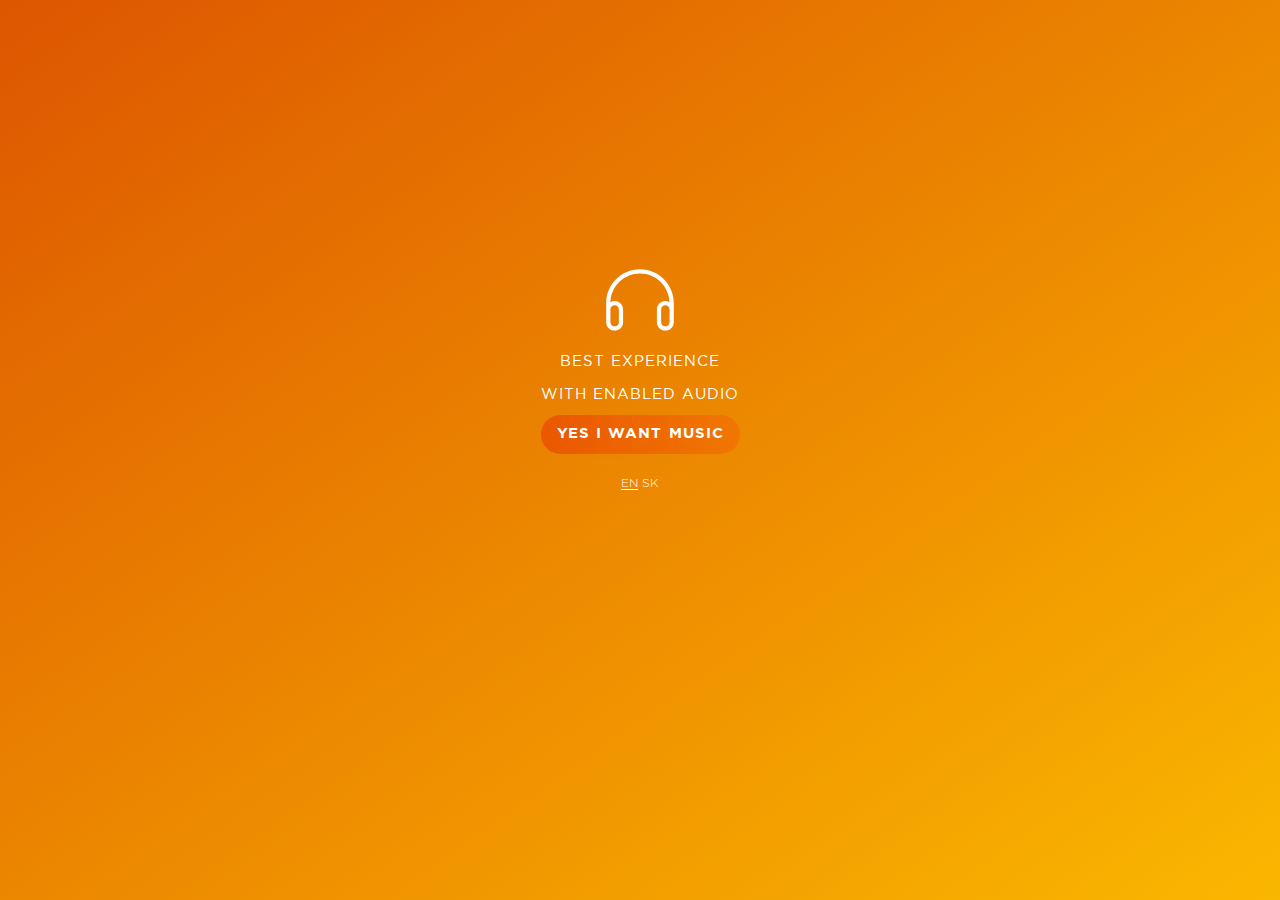
==== commit 2411e8b4: "added links between the pages" ====
--- a/index.html
+++ b/index.html
@@ -1,604 +1,122 @@
 <html>
 
 <head>
-	<meta http-equiv="content-type" content="text/html; charset=utf-8" />
-	<title>Danjel</title>
-	<!-- Latest compiled and minified CSS -->
-	<link rel="stylesheet" href="https://maxcdn.bootstrapcdn.com/bootstrap/3.3.7/css/bootstrap.min.css">
-	<!-- Latest compiled JavaScript -->
-	<link rel="stylesheet" href="https://jqueryui.com/resources/demos/style.css">
-	<link rel="stylesheet" href="client/css/font-awesome-4.7.0/css/font-awesome.min.css">
-	<link rel="stylesheet" href="https://www.w3schools.com/w3css/4/w3.css">
-	<link rel="stylesheet" href="client/css/style.css">
+    <meta http-equiv="content-type" content="text/html; charset=utf-8" />
+    <title>Danjel</title>
+    <!-- Latest compiled and minified CSS -->
+    <link rel="stylesheet" href="https://maxcdn.bootstrapcdn.com/bootstrap/3.3.7/css/bootstrap.min.css">
+    <!-- Latest compiled JavaScript -->
+    <link rel="stylesheet" href="https://jqueryui.com/resources/demos/style.css">
+    <link rel="stylesheet" href="client/css/font-awesome-4.7.0/css/font-awesome.min.css">
+    <link rel="stylesheet" href="https://www.w3schools.com/w3css/4/w3.css">
+    <link rel="stylesheet" href="client/css/style.css">
 </head>
 
-<body>
+<body class="musicIntro">
+    <!-- Sidebar -->
+    <div class="w3-sidebar w3-bar-block w3-border-right musicIntroSidebarMasterDiv">
+        <div class="musicIntroSidebarMainDiv">
+            <span class="tooltiptext">choose me</span>
+            <a href="music_about.html">
+                <svg class="logoPlaylists" id="Layer_1" data-name="Layer 1" xmlns="http://www.w3.org/2000/svg" viewBox="0 0 8.7 8.7">
+                    <defs>
+                        <style>
+                            .cls-1 {
+                                fill-rule: evenodd;
+                            }
+                        </style>
+                    </defs>
+                    <title>playlist</title>
+                    <path d="M8.7,6.6a2.2,2.2,0,1,0,2.2,2.2A2.2,2.2,0,0,0,8.7,6.6h0Zm0,4a1.8,1.8,0,1,1,1.8-1.8,1.8,1.8,0,0,1-1.8,1.8h0Zm0,0"
+                        transform="translate(-2.2 -2.3)" />
+                    <path d="M9.5,8.6H8.9V8a0.2,0.2,0,1,0-.4,0V8.6H7.9a0.2,0.2,0,1,0,0,.4H8.5V9.6a0.2,0.2,0,0,0,.4,0V9H9.5a0.2,0.2,0,0,0,0-.4h0Zm0,0"
+                        transform="translate(-2.2 -2.3)" />
+                    <path class="cls-1" d="M2.4,2.7H7.9a0.2,0.2,0,1,0,0-.4H2.4a0.2,0.2,0,1,0,0,.4h0ZM6.9,6.2H2.4a0.2,0.2,0,0,0,0,.4H6.9a0.2,0.2,0,0,0,0-.4h0Zm1-2H2.4a0.2,0.2,0,1,0,0,.4H7.9a0.2,0.2,0,1,0,0-.4h0Zm-2.4,4H2.4a0.2,0.2,0,0,0,0,.4H5.6a0.2,0.2,0,0,0,0-.4h0Zm0,0"
+                        transform="translate(-2.2 -2.3)" />
+                </svg>
+                <p class="logoText">PLAYLISTS</p>
+            </a>
+        </div>
 
-	<div class="col-md-2 ">
-		<div class="leftSection">
-			<a href="music_intro.html">
-				<svg class="danjelLogo" version="1.1" id="Layer_1" xmlns="http://www.w3.org/2000/svg" xmlns:xlink="http://www.w3.org/1999/xlink"
-				 x="0px" y="0px" viewBox="0 0 630.22 286.75" style="enable-background:new 0 0 630.22 286.75;" xml:space="preserve">
-					<g>
-						<path d="M412.6,247.27l-2.04-51.35l-7.92,51.35h-3.43l-7.67-51.35l-1.96,51.35h-2.29l2.29-57.23h3.18l8.16,53.64l8.33-53.64h3.43
-							l2.2,57.23H412.6z" />
-					</g>
-					<g>
-						<path d="M460.36,236.49c0,5.8-3.35,11.43-10.37,11.43c-6.45,0-10.37-5.14-10.37-11.51v-46.29h2.29v46.29
-							c0,4.57,2.37,9.39,8.08,9.39c5.96,0,8.16-4.24,8.16-9.31v-46.37h2.2V236.49z" />
-					</g>
-					<g>
-						<path d="M485.1,236.41v-4.9h2.2v4.9c-0.16,4.9,2.61,9.39,8.33,9.39c5.39,0,8.08-4,8.08-9.23c0-1.63,0-1.96,0-4
-							c0-4.73-4.57-6.53-9.23-9.14c-4.65-2.61-9.31-5.63-9.39-10.69c0-2.61,0-8.74,0-11.84c0-6.29,3.18-11.18,9.8-11.18
-							c6.04,0,9.47,4.74,9.47,11.02v6.78h-2.2v-6.69c0-4.9-2.04-8.9-7.27-8.9c-4.41,0-7.51,2.94-7.51,8.98c0,3.02,0,9.06,0,11.67
-							c0.24,4.57,3.84,6.53,7.84,8.82c5.06,2.86,10.69,5.47,10.69,10.86v4.33c0,6.12-3.27,11.35-10.29,11.35
-							C489.42,247.92,485.01,243.35,485.1,236.41z" />
-					</g>
-					<g>
-						<path d="M530.49,247.27v-57.15h2.29v57.15H530.49z" />
-					</g>
-					<g>
-						<path d="M557.75,236.33c0,0.57,0-9.63,0-34.94c0-6.37,4.08-11.59,10.45-11.59c6.29,0,10.37,5.14,10.37,11.51v4.57h-2.12
-							l-0.08-4.49c0-4.98-2.69-9.39-8-9.39c-4.9,0-8.33,3.51-8.33,9.39c0,2.61,0,2.69,0,34.94c0,4.65,2.78,9.31,8.33,9.31
-							c5.47,0,8-4.33,8-9.23v-4.16h2.2v4.16c0,5.63-3.18,11.43-10.2,11.43C561.67,247.84,557.75,242.69,557.75,236.33z" />
-					</g>
-					</g>
-					<path d="M86.02,170.1c-10.25,0-18.91-3.54-25.99-10.63c-7.18-7.18-10.77-15.89-10.77-26.14c0-10.15,3.54-18.76,10.63-25.85
-					c7.18-7.27,15.89-10.91,26.14-10.91h18.38V59.8h18.38V170.1H86.02z M104.4,151.72v-36.76H86.02c-5.08,0-9.43,1.82-13.07,5.46
-					c-3.54,3.64-5.31,7.95-5.31,12.92c0,5.08,1.77,9.43,5.31,13.07c3.64,3.54,7.99,5.31,13.07,5.31H104.4z" />
-					<path d="M144.1,170.1c0-10.15,3.59-18.81,10.77-25.99c7.08-7.18,15.75-10.77,25.99-10.77h18.38c0-4.98-1.82-9.29-5.46-12.92
-					c-3.64-3.64-7.95-5.46-12.92-5.46h-18.38V96.57h18.38c10.15,0,18.81,3.64,25.99,10.91c7.18,7.09,10.77,15.7,10.77,25.85v36.76
-					h-18.38v-18.38h-18.38c-5.08,0-9.43,1.82-13.07,5.46c-3.54,3.64-5.31,7.95-5.31,12.92H144.1z" />
-					<path d="M238.96,170.1V96.57h18.38v4.88c5.46-3.25,11.58-4.88,18.38-4.88c10.15,0,18.81,3.64,25.99,10.91
-					c7.18,7.09,10.77,15.7,10.77,25.85v36.76H294.1v-36.76c0-4.98-1.82-9.29-5.46-12.92c-3.64-3.64-7.95-5.46-12.92-5.46
-					c-5.08,0-9.43,1.82-13.07,5.46c-3.54,3.64-5.31,7.95-5.31,12.92v36.76H238.96z" />
-					<path d="M330.87,188.48c4.98,0,9.29-1.82,12.92-5.46c3.64-3.64,5.46-7.95,5.46-12.92v-55.15h-18.38V96.57h36.76v73.53
-					c0,10.15-3.64,18.81-10.91,25.99c-7.09,7.18-15.7,10.77-25.85,10.77V188.48z" />
-					<path d="M389.67,170.1v-36.76c0-10.15,3.59-18.81,10.77-25.99c7.08-7.18,15.75-10.77,25.99-10.77c10.15,0,18.81,3.64,25.99,10.91
-					c7.18,7.09,10.77,15.7,10.77,25.85v18.38h-55.15v18.38H389.67z M444.82,133.33c0-4.98-1.82-9.29-5.46-12.92
-					c-3.64-3.64-7.95-5.46-12.92-5.46c-5.08,0-9.43,1.82-13.07,5.46c-3.54,3.64-5.31,7.95-5.31,12.92H444.82z" />
-					<path d="M485.52,170.1V59.8h18.38V170.1H485.52z" />
+        <div class="logoVideos">
+            <p class="logoFontPara">&#xe900</p>
+            <p class="logoText">VIDEOS</p>
+        </div>
+    </div>
 
-				</svg>
-			</a>
+    <div class="container">
+        <div class="musicIntroMasterDiv">
+            <div class="musicIntroMainDiv">
+                <svg class="headphonesIcon" version="1.1" id="Layer_1" xmlns="http://www.w3.org/2000/svg" xmlns:xlink="http://www.w3.org/1999/xlink"
+                    x="0px" y="0px" viewBox="0 0 583.7 575.9" style="enable-background:new 0 0 583.7 575.9;" xml:space="preserve">
+                    <g>
+                        <path d="M291.9,109c-109,0-197.3,88.3-197.3,197.3v110.9c0,27.2,22.1,49.3,49.3,49.3c27.2,0,49.3-22.1,49.3-49.3v-74
+            c0-27.2-22.1-49.3-49.3-49.3c-8.9,0-17.2,2.5-24.4,6.7c3-92.7,78.9-167,172.4-167c93.4,0,169.3,74.3,172.3,167
+            c-7.2-4.1-15.5-6.7-24.4-6.7c-27.2,0-49.3,22.1-49.3,49.3v74c0,27.2,22.1,49.3,49.3,49.3c27.3,0,49.3-22.1,49.3-49.3V306.2
+            C489.1,197.3,400.8,109,291.9,109L291.9,109z M143.9,318.5c13.6,0,24.7,11.1,24.7,24.7v74c0,13.6-11.1,24.6-24.7,24.6
+            c-13.6,0-24.7-11-24.7-24.6v-74C119.2,329.6,130.3,318.5,143.9,318.5L143.9,318.5z M464.5,417.2c0,13.6-11.1,24.6-24.7,24.6
+            c-13.6,0-24.6-11-24.6-24.6v-74c0-13.6,11-24.7,24.6-24.7c13.6,0,24.7,11.1,24.7,24.7V417.2z M464.5,417.2" />
+                    </g>
+                </svg>
 
-			<ul class="timeline">
-				<li class="timeline-inverted">
-					<div class="tl-circ selectedYearTimeline"></div>
-					<div class="tl-heading">
-						<h3 class="selectedYearTimeline">2017</h3>
-					</div>
-				</li>
+                <div class="musicIntroDescDiv">
+                    <p class="musicIntroDesc">BEST EXPERIENCE</p>
+                    <p class="musicIntroDesc">WITH ENABLED AUDIO</p>
+                </div>
 
-				<li class="timeline-inverted">
-					<div class="tl-circ"></div>
-					<div class="tl-heading">
-						<h3>2016</h3>
-					</div>
-				</li>
+                <button class="w3-button w3-black w3-round-xxlarge wantMusic" onclick="w3_open()">
+                YES I WANT MUSIC
+                </button>
+                
+                <div class="languages">
+                    <span class="selectedLanguage">EN</span>
+                    <span>SK</span>
+                </div>
+            </div>
+        </div>
+    </div>
 
-				<li class="timeline-inverted">
-					<div class="tl-circ"></div>
-					<div class="tl-heading">
-						<h3>2015</h3>
-					</div>
-				</li>
-
-				<li class="timeline-inverted">
-					<div class="tl-circ"></div>
-					<div class="tl-heading">
-						<h3>2014</h3>
-					</div>
-				</li>
-
-				<li class="timeline-inverted lastTimeline">
-					<div class="tl-circ"></div>
-					<div class="tl-heading">
-						<h3>2013</h3>
-					</div>
-				</li>
-			</ul>
-		</div>
-	</div>
-
-	<!-- might use later
-	<div id="top_fade"></div>
-	-->
-
-	<div class="col-md-8 allPlaylistsMasterDiv">
-		<div class="allPlaylistsMainDiv col-md-12">
-			<div class="col-md-2 allPlaylistsImgParentDiv">
-				<img class="allPlaylistsImg" src="client\css\img\img1.png">
-			</div>
-			<div class="col-md-6 allPLaylistsTxt">
-				<div class="allPLaylistsDescriptionDiv">
-					<div class=" col-md-6 ">
-						<p class="allPlaylistsDescriptionPara">title</p>
-					</div>
-					<div class="allPlaylistsDate col-md-4 ">
-						<p class="allPlaylistsDescriptionPara">PUBLISHED 21.11.2017</p>
-					</div>
-					<div class="col-md-12 allPlaylistsAbout">
-						<div>
-							<p class="allPlaylistsDescriptionPara">Pellentesque habitant morbi tristique senectus et netus et malesuada fames ac turpis egestas. Vestibulum tortor quam,
-								feugiat vitae ultricies eget, tempor sit amet, ante. Donec eu libero sit amet quam egestas semper. Aenean ultricies
-								mi vitae est. Mauris placerat eleifend leo. Quisque sit amet est et sapien ullamcorper pharetra.
-							</p>
-							<iframe id="embed" src="https://open.spotify.com/embed?uri=spotify:user:1164182280:playlist:6N2LvTjVoRi9e1S8OyyUaE&theme=white"
-							 width="300" height="380" frameborder="0" allowtransparency="true"></iframe>
-						</div>
-					</div>
-				</div>
-			</div>
-		</div>
-
-		<div class="allPlaylistsMainDiv col-md-12">
-			<div class="col-md-2 allPlaylistsImgParentDiv">
-				<img class="allPlaylistsImg" src="client\css\img\img1.png">
-			</div>
-			<div class="col-md-6 allPLaylistsTxt">
-				<div class="allPLaylistsDescriptionDiv">
-					<div class=" col-md-6 ">
-						<p class="allPlaylistsDescriptionPara">title</p>
-					</div>
-					<div class="allPlaylistsDate col-md-4 ">
-						<p class="allPlaylistsDescriptionPara">PUBLISHED 21.11.2017</p>
-					</div>
-					<div class="col-md-12 allPlaylistsAbout">
-						<div>
-							<p class="allPlaylistsDescriptionPara">Pellentesque habitant morbi tristique senectus et netus et malesuada fames ac turpis egestas. Vestibulum tortor quam,
-								feugiat vitae ultricies eget, tempor sit amet, ante. Donec eu libero sit amet quam egestas semper. Aenean ultricies
-								mi vitae est. Mauris placerat eleifend leo. Quisque sit amet est et sapien ullamcorper pharetra.
-							</p>
-							<iframe id="embed" src="https://open.spotify.com/embed?uri=spotify:user:1164182280:playlist:6N2LvTjVoRi9e1S8OyyUaE&theme=white"
-							 width="300" height="380" frameborder="0" allowtransparency="true"></iframe>
-						</div>
-					</div>
-				</div>
-			</div>
-		</div>
-
-		<div class="allPlaylistsMainDiv col-md-12">
-			<div class="col-md-2 allPlaylistsImgParentDiv">
-				<img class="allPlaylistsImg" src="client\css\img\img1.png">
-			</div>
-			<div class="col-md-6 allPLaylistsTxt">
-				<div class="allPLaylistsDescriptionDiv">
-					<div class=" col-md-6 ">
-						<p class="allPlaylistsDescriptionPara">title</p>
-					</div>
-					<div class="allPlaylistsDate col-md-4 ">
-						<p class="allPlaylistsDescriptionPara">PUBLISHED 21.11.2017</p>
-					</div>
-					<div class="col-md-12 allPlaylistsAbout">
-						<div>
-							<p class="allPlaylistsDescriptionPara">Pellentesque habitant morbi tristique senectus et netus et malesuada fames ac turpis egestas. Vestibulum tortor quam,
-								feugiat vitae ultricies eget, tempor sit amet, ante. Donec eu libero sit amet quam egestas semper. Aenean ultricies
-								mi vitae est. Mauris placerat eleifend leo. Quisque sit amet est et sapien ullamcorper pharetra.
-							</p>
-							<iframe id="embed" src="https://open.spotify.com/embed?uri=spotify:user:1164182280:playlist:6N2LvTjVoRi9e1S8OyyUaE&theme=white"
-							 width="300" height="380" frameborder="0" allowtransparency="true"></iframe>
-						</div>
-					</div>
-				</div>
-			</div>
-		</div>
-
-		<div class="allPlaylistsMainDiv col-md-12">
-			<div class="col-md-2 allPlaylistsImgParentDiv">
-				<img class="allPlaylistsImg" src="client\css\img\img1.png">
-			</div>
-			<div class="col-md-6 allPLaylistsTxt">
-				<div class="allPLaylistsDescriptionDiv">
-					<div class=" col-md-6 ">
-						<p class="allPlaylistsDescriptionPara">title</p>
-					</div>
-					<div class="allPlaylistsDate col-md-4 ">
-						<p class="allPlaylistsDescriptionPara">PUBLISHED 21.11.2017</p>
-					</div>
-					<div class="col-md-12 allPlaylistsAbout">
-						<div>
-							<p class="allPlaylistsDescriptionPara">Pellentesque habitant morbi tristique senectus et netus et malesuada fames ac turpis egestas. Vestibulum tortor quam,
-								feugiat vitae ultricies eget, tempor sit amet, ante. Donec eu libero sit amet quam egestas semper. Aenean ultricies
-								mi vitae est. Mauris placerat eleifend leo. Quisque sit amet est et sapien ullamcorper pharetra.
-							</p>
-							<iframe id="embed" src="https://open.spotify.com/embed?uri=spotify:user:1164182280:playlist:6N2LvTjVoRi9e1S8OyyUaE&theme=white"
-							 width="300" height="380" frameborder="0" allowtransparency="true"></iframe>
-						</div>
-					</div>
-				</div>
-			</div>
-		</div>
-
-		<div class="allPlaylistsMainDiv col-md-12">
-			<div class="col-md-2 allPlaylistsImgParentDiv">
-				<img class="allPlaylistsImg" src="client\css\img\img1.png">
-			</div>
-			<div class="col-md-6 allPLaylistsTxt">
-				<div class="allPLaylistsDescriptionDiv">
-					<div class=" col-md-6 ">
-						<p class="allPlaylistsDescriptionPara">title</p>
-					</div>
-					<div class="allPlaylistsDate col-md-4 ">
-						<p class="allPlaylistsDescriptionPara">PUBLISHED 21.11.2017</p>
-					</div>
-					<div class="col-md-12 allPlaylistsAbout">
-						<div>
-							<p class="allPlaylistsDescriptionPara">Pellentesque habitant morbi tristique senectus et netus et malesuada fames ac turpis egestas. Vestibulum tortor quam,
-								feugiat vitae ultricies eget, tempor sit amet, ante. Donec eu libero sit amet quam egestas semper. Aenean ultricies
-								mi vitae est. Mauris placerat eleifend leo. Quisque sit amet est et sapien ullamcorper pharetra.
-							</p>
-							<iframe id="embed" src="https://open.spotify.com/embed?uri=spotify:user:1164182280:playlist:6N2LvTjVoRi9e1S8OyyUaE&theme=white"
-							 width="300" height="380" frameborder="0" allowtransparency="true"></iframe>
-						</div>
-					</div>
-				</div>
-			</div>
-		</div>
-
-		<div class="allPlaylistsMainDiv col-md-12">
-			<div class="col-md-2 allPlaylistsImgParentDiv">
-				<img class="allPlaylistsImg" src="client\css\img\img1.png">
-			</div>
-			<div class="col-md-6 allPLaylistsTxt">
-				<div class="allPLaylistsDescriptionDiv">
-					<div class=" col-md-6 ">
-						<p class="allPlaylistsDescriptionPara">title</p>
-					</div>
-					<div class="allPlaylistsDate col-md-4 ">
-						<p class="allPlaylistsDescriptionPara">PUBLISHED 21.11.2017</p>
-					</div>
-					<div class="col-md-12 allPlaylistsAbout">
-						<div>
-							<p class="allPlaylistsDescriptionPara">Pellentesque habitant morbi tristique senectus et netus et malesuada fames ac turpis egestas. Vestibulum tortor quam,
-								feugiat vitae ultricies eget, tempor sit amet, ante. Donec eu libero sit amet quam egestas semper. Aenean ultricies
-								mi vitae est. Mauris placerat eleifend leo. Quisque sit amet est et sapien ullamcorper pharetra.
-							</p>
-							<iframe id="embed" src="https://open.spotify.com/embed?uri=spotify:user:1164182280:playlist:6N2LvTjVoRi9e1S8OyyUaE&theme=white"
-							 width="300" height="380" frameborder="0" allowtransparency="true"></iframe>
-						</div>
-					</div>
-				</div>
-			</div>
-		</div>
-
-		<div class="allPlaylistsMainDiv col-md-12">
-			<div class="col-md-2 allPlaylistsImgParentDiv">
-				<img class="allPlaylistsImg" src="client\css\img\img1.png">
-			</div>
-			<div class="col-md-6 allPLaylistsTxt">
-				<div class="allPLaylistsDescriptionDiv">
-					<div class=" col-md-6 ">
-						<p class="allPlaylistsDescriptionPara">title</p>
-					</div>
-					<div class="allPlaylistsDate col-md-4 ">
-						<p class="allPlaylistsDescriptionPara">PUBLISHED 21.11.2017</p>
-					</div>
-					<div class="col-md-12 allPlaylistsAbout">
-						<div>
-							<p class="allPlaylistsDescriptionPara">Pellentesque habitant morbi tristique senectus et netus et malesuada fames ac turpis egestas. Vestibulum tortor quam,
-								feugiat vitae ultricies eget, tempor sit amet, ante. Donec eu libero sit amet quam egestas semper. Aenean ultricies
-								mi vitae est. Mauris placerat eleifend leo. Quisque sit amet est et sapien ullamcorper pharetra.
-							</p>
-							<iframe id="embed" src="https://open.spotify.com/embed?uri=spotify:user:1164182280:playlist:6N2LvTjVoRi9e1S8OyyUaE&theme=white"
-							 width="300" height="380" frameborder="0" allowtransparency="true"></iframe>
-						</div>
-					</div>
-				</div>
-			</div>
-		</div>
-
-		<div class="allPlaylistsMainDiv col-md-12">
-			<div class="col-md-2 allPlaylistsImgParentDiv">
-				<img class="allPlaylistsImg" src="client\css\img\img1.png">
-			</div>
-			<div class="col-md-6 allPLaylistsTxt">
-				<div class="allPLaylistsDescriptionDiv">
-					<div class=" col-md-6 ">
-						<p class="allPlaylistsDescriptionPara">title</p>
-					</div>
-					<div class="allPlaylistsDate col-md-4 ">
-						<p class="allPlaylistsDescriptionPara">PUBLISHED 21.11.2017</p>
-					</div>
-					<div class="col-md-12 allPlaylistsAbout">
-						<div>
-							<p class="allPlaylistsDescriptionPara">Pellentesque habitant morbi tristique senectus et netus et malesuada fames ac turpis egestas. Vestibulum tortor quam,
-								feugiat vitae ultricies eget, tempor sit amet, ante. Donec eu libero sit amet quam egestas semper. Aenean ultricies
-								mi vitae est. Mauris placerat eleifend leo. Quisque sit amet est et sapien ullamcorper pharetra.
-							</p>
-							<iframe id="embed" src="https://open.spotify.com/embed?uri=spotify:user:1164182280:playlist:6N2LvTjVoRi9e1S8OyyUaE&theme=white"
-							 width="300" height="380" frameborder="0" allowtransparency="true"></iframe>
-						</div>
-					</div>
-				</div>
-			</div>
-		</div>
-
-		<div class="allPlaylistsMainDiv col-md-12">
-			<div class="col-md-2 allPlaylistsImgParentDiv">
-				<img class="allPlaylistsImg" src="client\css\img\img1.png">
-			</div>
-			<div class="col-md-6 allPLaylistsTxt">
-				<div class="allPLaylistsDescriptionDiv">
-					<div class=" col-md-6 ">
-						<p class="allPlaylistsDescriptionPara">title</p>
-					</div>
-					<div class="allPlaylistsDate col-md-4 ">
-						<p class="allPlaylistsDescriptionPara">PUBLISHED 21.11.2017</p>
-					</div>
-					<div class="col-md-12 allPlaylistsAbout">
-						<div>
-							<p class="allPlaylistsDescriptionPara">Pellentesque habitant morbi tristique senectus et netus et malesuada fames ac turpis egestas. Vestibulum tortor quam,
-								feugiat vitae ultricies eget, tempor sit amet, ante. Donec eu libero sit amet quam egestas semper. Aenean ultricies
-								mi vitae est. Mauris placerat eleifend leo. Quisque sit amet est et sapien ullamcorper pharetra.
-							</p>
-							<iframe id="embed" src="https://open.spotify.com/embed?uri=spotify:user:1164182280:playlist:6N2LvTjVoRi9e1S8OyyUaE&theme=white"
-							 width="300" height="380" frameborder="0" allowtransparency="true"></iframe>
-						</div>
-					</div>
-				</div>
-			</div>
-		</div>
-	</div>
-
-	<!-- might use later
-	<div id="bottom_fade"></div>
-	-->
-
-	<div class="modal fade" id="myModal" role="dialog">
-		<div class="modal-dialog">
-			<!-- Modal content-->
-			<div class="modal-content">
-				<div class="modal-body">
-					<button type="button" class="close" data-dismiss="modal">&times;</button>
-					<form name="newYourPlaylistForm" id="newTaskForm" class="w3-container newYourPlaylistForm emailModalForm" method="post" ng-submit="addTask()">
-						<p>
-							<input placeholder="Your name" class="w3-input mainLoginInput" name="newTaskTitle" id="inputTitle" type="text" ng-model="newTask.title"
-							 required>
-						</p>
-						<p>
-							<input placeholder="email address" class="w3-input mainLoginInput" name="newTaskDescription" id="inputDescription" type="text"
-							 ng-model="newTask.description" required>
-						</p>
-						<p class="whatKindOfPlaylistPara">
-							What is on your mind?
-						</p>
-						<p>
-							<textarea class="w3-input" name="newFormularDescription" cols="40" rows="3" required></textarea>
-						</p>
-						<div class="addAttachmentsDiv">
-							<label for="files" class="btn addAttachments"><span class="plus">+</span> Add attachments:<br><span>...images or files of anything you need to describe your idea</span></label>
-							<input id="files" style="visibility:hidden;" type="file">
-						</div>
-						<button class="w3-button w3-black w3-round-xxlarge wantMusic submitModalButton" onclick="w3_open()">
-							Submit
-						</button>
-					</form>
-				</div>
-			</div>
-		</div>
-	</div>
-
-	<div class="col-md-2 ">
-		<div class="logoPlaylistsDiv">
-			<a href="index.html">
-				<svg class="logoPlaylists" id="Layer_1" data-name="Layer 1" xmlns="http://www.w3.org/2000/svg" viewBox="0 0 8.7 8.7">
-					<defs>
-						<style>
-							.cls-1 {
-								fill-rule: evenodd;
-							}
-						</style>
-					</defs>
-					<title>playlist</title>
-					<path d="M8.7,6.6a2.2,2.2,0,1,0,2.2,2.2A2.2,2.2,0,0,0,8.7,6.6h0Zm0,4a1.8,1.8,0,1,1,1.8-1.8,1.8,1.8,0,0,1-1.8,1.8h0Zm0,0"
-					 transform="translate(-2.2 -2.3)" />
-					<path d="M9.5,8.6H8.9V8a0.2,0.2,0,1,0-.4,0V8.6H7.9a0.2,0.2,0,1,0,0,.4H8.5V9.6a0.2,0.2,0,0,0,.4,0V9H9.5a0.2,0.2,0,0,0,0-.4h0Zm0,0"
-					 transform="translate(-2.2 -2.3)" />
-					<path class="cls-1" d="M2.4,2.7H7.9a0.2,0.2,0,1,0,0-.4H2.4a0.2,0.2,0,1,0,0,.4h0ZM6.9,6.2H2.4a0.2,0.2,0,0,0,0,.4H6.9a0.2,0.2,0,0,0,0-.4h0Zm1-2H2.4a0.2,0.2,0,1,0,0,.4H7.9a0.2,0.2,0,1,0,0-.4h0Zm-2.4,4H2.4a0.2,0.2,0,0,0,0,.4H5.6a0.2,0.2,0,0,0,0-.4h0Zm0,0"
-					 transform="translate(-2.2 -2.3)" />
-				</svg>
-				<p class="logoText">PLAYLISTS</p>
-			</a>
-		</div>
-
-		<div class="logoVideosDiv">
-			<p class="logoFontPara">&#xe900</p>
-			<p class="logoText">VIDEOS</p>
-		</div>
-	</div>
-
-	<div class="footer navbar-fixed-bottom">
-		<div class="col-md-4" style="margin-right:150px">
-			<div class="socialMediaDivider">
-				<a target="_blank"  href="https://www.facebook.com/danjel.zone">
-            		<i class="fa fa-facebook" aria-hidden="true"></i>
-        		</a>
-				<a target="_blank" href="https://www.instagram.com/danjel.zone/">
-            		<i class="fa fa-instagram" aria-hidden="true"></i>
-        		</a>
-			</div>
-
-			<div class="socialMediaDivider">
-				<a target="_blank" href="https://soundcloud.com/danjelzone">
-            		<i class="fa fa-soundcloud" aria-hidden="true"></i>
-        		</a>
-				<a target="_blank" href="https://open.spotify.com/user/danjel.zone">
-            		<i class="fa fa-spotify" aria-hidden="true"></i>
-        		</a>
-			</div>
-
-			<div class="socialMediaDivider email">
-				<button class="email" data-toggle="modal" data-target="#myModal">
-            		<i class="fa fa-envelope-o" aria-hidden="true"></i>
-        		</button>
-			</div>
-		</div>
-
-		<div class="col-md-4 lil"></div>
-
-		<div class="vinyl col-md-1">
-			<svg class="vinylLogo" version="1.1" id="Layer_1" xmlns="http://www.w3.org/2000/svg" xmlns:xlink="http://www.w3.org/1999/xlink"
-			 x="0px" y="0px" viewBox="0 0 127.5 125.8" style="enable-background:new 0 0 127.5 125.8;" xml:space="preserve">
-				<g>
-					<path d="M86.9,84.7" />
-					<path d="M41.2,41.1c-9.9,9.9-11.4,25.1-4.7,37l0,0c0.1,0.2,0.2,0.4,0.4,0.6c0.9,0.9,2.3,0.9,3.2,0.1c0.7-0.7,0.8-1.8,0.3-2.7l0,0
-						c-5.7-10.3-4.4-23.3,4-31.7c0.9-0.9,0.8-2.3-0.1-3.2C43.4,40.3,42,40.2,41.2,41.1L41.2,41.1z M41.2,41.1" />
-					<path d="M35.4,34c-16,16-16,41.9,0,57.9c0.9,0.9,2.3,0.9,3.2,0c0.9-0.9,0.9-2.3,0-3.2c-14.2-14.2-14.2-37.2,0-51.4
-						c0.9-0.9,0.9-2.3,0-3.2C37.8,33.1,36.3,33.1,35.4,34L35.4,34z M35.4,34" />
-					<path d="M74.9,74.2c6.2-6.2,6.2-16.3,0-22.5c-6.2-6.2-16.3-6.2-22.5,0c-6.2,6.2-6.2,16.3,0,22.5C58.6,80.4,68.7,80.4,74.9,74.2
-						L74.9,74.2z M55.6,54.9c4.4-4.4,11.6-4.4,16.1,0c4.4,4.4,4.4,11.6,0,16.1c-4.4,4.4-11.6,4.4-16.1,0C51.2,66.5,51.2,59.3,55.6,54.9
-						L55.6,54.9z M99,98.3c19.5-19.5,19.5-51.2,0-70.7C79.5,8,47.8,8,28.3,27.6c-19.5,19.5-19.5,51.2,0,70.7
-						C47.8,117.8,79.5,117.8,99,98.3L99,98.3z M31.5,30.8C49.3,13,78,13,95.8,30.8c17.8,17.8,17.8,46.5,0,64.3
-						c-17.8,17.8-46.5,17.8-64.3,0C13.8,77.3,13.8,48.5,31.5,30.8L31.5,30.8z M31.5,30.8" />
-				</g>
-				<g>
-					<g>
-						<path d="M63.7,70.3c-4.1,0-7.4-3.3-7.4-7.4s3.3-7.4,7.4-7.4s7.4,3.3,7.4,7.4S67.7,70.3,63.7,70.3z M63.7,59.6
-							c-1.8,0-3.3,1.5-3.3,3.3s1.5,3.3,3.3,3.3s3.3-1.5,3.3-3.3S65.5,59.6,63.7,59.6z" />
-					</g>
-				</g>
-			</svg>
-		</div>
-
-		<div class="arrow col-md-1">
-			<svg class="arrow" version="1.1" id="Layer_1" xmlns="http://www.w3.org/2000/svg" xmlns:xlink="http://www.w3.org/1999/xlink"
-			 x="0px" y="0px" viewBox="0 0 1088.9 1109.1" style="enable-background:new 0 0 1088.9 1109.1;" xml:space="preserve">
-				<g>
-					<path d="M345.2,1055c-7,0-14-2.7-19.2-8.1c-10.3-10.6-10-27.5,0.6-37.8l475.2-460.2L330.5,89.5c-10.6-10.3-10.8-27.2-0.5-37.8
-					c10.3-10.6,27.2-10.8,37.8-0.5l491,478.6c5.2,5,8.1,12,8.1,19.2c0,7.2-2.9,14.1-8.1,19.2l-495,479.4
-					C358.6,1052.5,351.9,1055,345.2,1055z" />
-				</g>
-			</svg>
-		</div>
-	</div>
-
-	<!-- jQuery library -->
-	<script src="https://ajax.googleapis.com/ajax/libs/jquery/3.2.1/jquery.min.js"></script>
-	<script src="client/bower_components/jquery/dist/jquery.js"></script>
-	<script src="client/bower_components/angular/angular.js"></script>
-	<script src="client/bower_components/angular-route/angular-route.js"></script>
-	<script src="client/bower_components/bootstrap/dist/js/bootstrap.js"></script>
-	<script src="client/bower_components/scrollify/jquery.scrollify.js"></script>
+    <!-- jQuery library -->
+    <script src="https://ajax.googleapis.com/ajax/libs/jquery/3.2.1/jquery.min.js"></script>
+    <script src="client/bower_components/jquery/dist/jquery.js"></script>
+    <script src="client/bower_components/angular/angular.js"></script>
+    <script src="client/bower_components/angular-route/angular-route.js"></script>
+    <script src="client/bower_components/bootstrap/dist/js/bootstrap.js"></script>
+    <script src="client/bower_components/scrollify/jquery.scrollify.js"></script>
 </body>
 
 </html>
 <script>
-	$(document).ready(function () {
-		$(document).scrollTop(0);
-		var currentDiv = $('.allPlaylistsMainDiv')[0];
-		var currentImg = $(currentDiv).find(".allPlaylistsImg");
+    // sliding of the left sidebar
+    function w3_open() {
+        $(".musicIntroSidebarMasterDiv")
+            .animate({
+                left: "0",
+                width: "600"
+            }, 1000);
 
-		var totalHeight = 600;
-		$(currentDiv).find("div.allPLaylistsDescriptionDiv")
-			.css({
-				// Set height to prevent instant jumpdown when max height is removed
-				"height": $(currentDiv).find("div.allPLaylistsDescriptionDiv").height(),
-				"max-height": 9999
-			})
-			.animate({
-				"height": totalHeight
-			}, 2000);
-		$(currentDiv).find("iframe").css("visibility", "visible");		
-		$(currentImg).css('opacity', 1);
-		$(currentDiv).find("p.allPlaylistsDescriptionPara").addClass("allPlaylistsDescHighlited");
-	});
+        $(".musicIntroSidebarMainDiv").delay(1000).fadeIn(700);
+        $(".logoVideos").delay(1500).fadeIn(700);
+        $(".musicIntroSidebarMainDiv .tooltiptext").delay(2000).fadeIn(700);
+    }
 
+    $(".musicIntroSidebarMasterDiv div").click(function (e) {
+        e.stopPropagation();
+    })
 
-	/* might use later
-	window.onclick = function(event) {
-		if (!event.target.matches('.allPlaylistsImg') && !event.target.matches('#embed') && !event.target.matches('.allPlaylistsDescHighlited')) {
-			$('.allPlaylistsImg').each(function () {
-				$(".allPlaylistsMainDiv").find(".allPlaylistsImg").css('opacity', 0.5);
-				$(".allPlaylistsMainDiv").find("div.allPLaylistsDescriptionDiv").css("height", 60);				
-				$(".allPlaylistsMainDiv").find("p.allPlaylistsDescriptionPara").addClass("allPlaylistsDescriptionPara");
-				$(".allPlaylistsMainDiv").find("p.allPlaylistsDescriptionPara").removeClass("allPlaylistsDescHighlited");
-				$(".allPlaylistsMainDiv").find("iframe").css("visibility", "hidden");								
-				$(this).closest(".allPlaylistsMainDiv").find("div.allPLaylistsDescriptionDiv").stop( true, true ).animate();
-				sectionScrolling = true;
-			});
-		}
-		else {
-			 sectionScrolling = false;
-		}
-	}*/
+    // clicking outside of the left sidebar makes it disappear to the left
+    window.onclick = function (event) {
+        if (!event.target.matches('.musicIntroSidebarMasterDiv') && !event.target.matches('.wantMusic')) {
+            $(".musicIntroSidebarMainDiv .tooltiptext").fadeOut(1);
+            $(".musicIntroSidebarMainDiv").fadeOut(1);
+            $(".logoVideos").fadeOut(1);
 
-	$('.allPlaylistsImg').each(function () {
-		$(this).click(function (e) {
-			$('.allPlaylistsMainDiv').each(function () {
-				currentDiv = $(this);
-				$(currentDiv).find(".allPlaylistsImg").css('opacity', 0.5);
-				$(currentDiv).find("p.allPlaylistsDescriptionPara").removeClass("allPlaylistsDescHighlited");
-				$(currentDiv).find("div.allPLaylistsDescriptionDiv").css("height", 60);
-				$(currentDiv).find("iframe").css("visibility", "hidden");
-				$(this).closest(".allPlaylistsMainDiv").find("div.allPLaylistsDescriptionDiv").stop(true, true).animate();
-			});
+            $(".musicIntroSidebarMasterDiv")
+                .animate({
+                    left: "-300",
+                    width: "0"
+                }, 1000);
+        }
+    }
 
-			totalHeight = 600;
-			$(this).closest(".allPlaylistsMainDiv").find("div.allPLaylistsDescriptionDiv")
-				.css({
-					// Set height to prevent instant jumpdown when max height is removed
-					"height": $(this).closest(".allPlaylistsMainDiv").find("div.allPLaylistsDescriptionDiv").height(),
-					"max-height": 9999
-				})
-				.animate({
-					"height": totalHeight
-				}, 2000);
-
-			$(this).addClass("gradientImg");
-
-			$(this).css('opacity', 1);
-			$(this).closest(".allPlaylistsMainDiv").find("p.allPlaylistsDescriptionPara").addClass("allPlaylistsDescHighlited");
-			$(this).closest(".allPlaylistsMainDiv").find("iframe").css("visibility", "visible");
-		});
-	});
-
-	// new scroll, the pleb scroll
-	window.onscroll = function (e) {
-		var scrollValue = $(window).scrollTop();
-		if (scrollValue <= 107) {
-			divNumber = Math.floor(scrollValue / 100) + 1;
-		}
-		else {
-			scrollValue -= 107;
-			divNumber = Math.floor(scrollValue / 220) + 2;
-		}
-
-		var i = 1;
-		$('.allPlaylistsMainDiv').each(function () {
-			var currentDiv = $(this);
-			var currentImg = $(currentDiv).find(".allPlaylistsImg");
-			if (i == divNumber) {
-				totalHeight = 600;
-				if (!isNaN(i)) {
-					div = i;
-				}
-				$(this).closest(".allPlaylistsMainDiv").find("div.allPLaylistsDescriptionDiv")
-					.css({
-						// Set height to prevent instant jumpdown when max height is removed
-						"height": $(this).closest(".allPlaylistsMainDiv").find("div.allPLaylistsDescriptionDiv").height(),
-						"max-height": 9999
-					})
-					.animate({
-						"height": totalHeight
-					}, 2000);
-				$(currentImg).css('opacity', 1);
-				$(currentDiv).find("p.allPlaylistsDescriptionPara").addClass("allPlaylistsDescHighlited");
-				$(currentDiv).find("iframe").css("visibility", "visible");
-			}
-			else {
-				$(currentImg).css('opacity', 0.5);
-				$(currentDiv).find("p.allPlaylistsDescriptionPara").removeClass("allPlaylistsDescHighlited");
-				$(currentDiv).find("div.allPLaylistsDescriptionDiv").css("height", 60);
-				$(currentDiv).find("iframe").css("visibility", "hidden");
-				$(this).closest(".allPlaylistsMainDiv").find("div.allPLaylistsDescriptionDiv").stop(true, true).animate();
-			}
-			i++;
-		});
-	}
-
-	$('.whatKindOfPlaylistPara').click(function () {
-		$("[name=newFormularDescription]").focus();
-	});
-
-</script>
+</script>